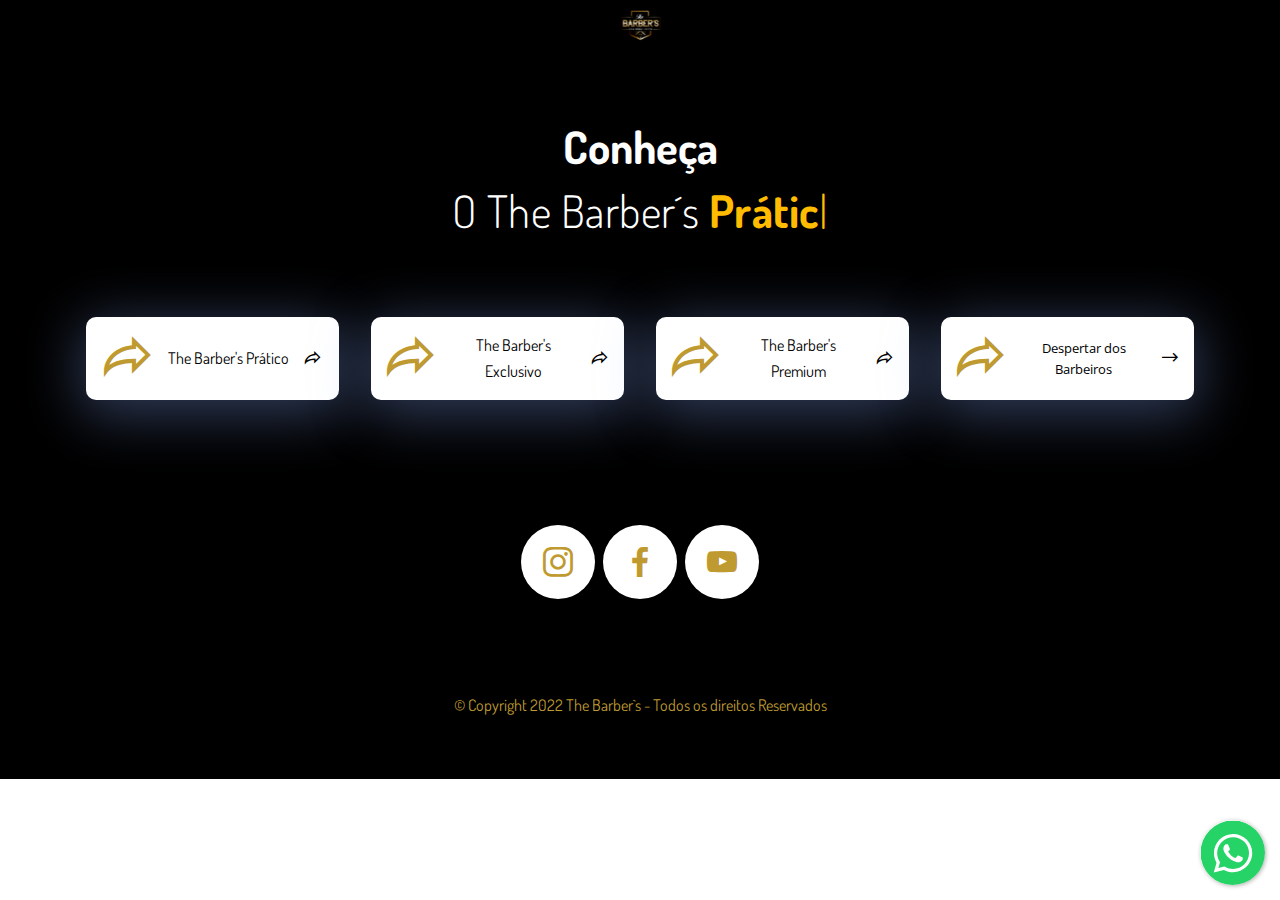
==== index.html @ d9a4b192 "Add files via upload" ====
<!DOCTYPE html>
<html  >
<head>
  
  <meta charset="UTF-8">
  <meta http-equiv="X-UA-Compatible" content="IE=edge">
  
  <meta name="twitter:card" content="summary_large_image"/>
  <meta name="twitter:image:src" content="assets/images/index-meta.jpg">
  <meta property="og:image" content="assets/images/index-meta.jpg">
  <meta name="twitter:title" content="The Barbet`s">
  <meta name="viewport" content="width=device-width, initial-scale=1, minimum-scale=1">
  <link rel="shortcut icon" href="assets/images/logo-thebarbers-128x128-1.png" type="image/x-icon">
  <meta name="description" content="The Barbers online são os cursos mais procurados pelos barbeiros e barbeiras de todo Brasil. Altíssimo nível de qualidade por ser o mais completo do mercado.">
  
  
  <title>The Barbet`s</title>
  <link rel="stylesheet" href="assets/web/assets/mobirise-icons/mobirise-icons.css">
  <link rel="stylesheet" href="assets/web/assets/mobirise-icons2/mobirise2.css">
  <link rel="stylesheet" href="assets/tether/tether.min.css">
  <link rel="stylesheet" href="assets/bootstrap/css/bootstrap.min.css">
  <link rel="stylesheet" href="assets/bootstrap/css/bootstrap-grid.min.css">
  <link rel="stylesheet" href="assets/bootstrap/css/bootstrap-reboot.min.css">
  <link rel="stylesheet" href="assets/animatecss/animate.min.css">
  <link rel="stylesheet" href="assets/chatbutton/floating-wpp.css">
  <link rel="stylesheet" href="assets/popup-overlay-plugin/style.css">
  <link rel="stylesheet" href="assets/smart-cart/minicart-theme.css">
  <link rel="stylesheet" href="assets/dropdown/css/style.css">
  <link rel="stylesheet" href="assets/socicon/css/styles.css">
  <link rel="stylesheet" href="assets/theme/css/style.css">
  <link rel="preload" href="https://fonts.googleapis.com/css?family=Dosis:200,300,400,500,600,700,800&display=swap" as="style" onload="this.onload=null;this.rel='stylesheet'">
  <noscript><link rel="stylesheet" href="https://fonts.googleapis.com/css?family=Dosis:200,300,400,500,600,700,800&display=swap"></noscript>
  <link rel="preload" href="https://fonts.googleapis.com/css?family=Open+Sans:300,400,500,600,700,800,300i,400i,500i,600i,700i,800i&display=swap" as="style" onload="this.onload=null;this.rel='stylesheet'">
  <noscript><link rel="stylesheet" href="https://fonts.googleapis.com/css?family=Open+Sans:300,400,500,600,700,800,300i,400i,500i,600i,700i,800i&display=swap"></noscript>
  <link rel="preload" as="style" href="assets/mobirise/css/mbr-additional.css"><link rel="stylesheet" href="assets/mobirise/css/mbr-additional.css" type="text/css">
  
  
  
  

</head>
<body>
  
  <section class="menu menu1 spiritm5 cid-tme4GhiLyu" once="menu" id="amenu1-k">
    

    <nav class="navbar navbar-dropdown collapsed navbar-fixed-top">
        <div class="container">
            <div class="toggler-container header-item">
                
            </div>
            <div class="navbar-brand header-item">
                <span class="navbar-logo">
                    <a href="#">
                        <img src="[data-uri]" alt="" style="height: 8.7rem;" loading="lazy" class="lazyload" data-src="assets/images/logo-thebarbers-247x247.png">
                    </a>
                </span>
            </div>
            <div class="header-text-container header-item">
                
            </div>

            
        </div>
    </nav>
</section>

<section class="header2 cid-tme5ROlkc8" id="header2-l">

    

    

    <div class="container">
        <div class="row">
            <div class="mbr-white col-md-12">
                <h1 class="mbr-section-title mbr-white mbr-bold mbr-fonts-style display-1">Conheça</h1>
                <div class="typed-text pb-3 display-1">
                    <span class="mbr-section-subtitle mbr-fonts-style mbr-white display-1">
                          O The Barber´s  
                    </span>
                    <span>
                      <span class="animated-element mbr-bold" data-word1="Prático " data-word2="Exclusivo" data-word3="Premium" data-speed="27">
                      </span>
                    </span>
                </div>
                
                
            </div>
        </div>
    </div>
    
</section>

<section class="features1 cid-tmdRYf8dwj" id="social-buttons02-0">

    

    
    <div class="container">
        <div class="row justify-content-center">

            <div class="card cardcolor p-3 col-12 col-md-6 col-lg-3">
             <div class="card-wrapper">
                <div class="card-img">
                    <a href="https://qrco.de/bdQHrq" target="_blank"><span class="mbr-iconfont ico1 mobi-mbri-share mobi-mbri" style="color: rgb(191, 154, 48); fill: rgb(191, 154, 48); font-size: 20px;"></span></a>
                </div>
                <div class="card-box">
                    
                    <h4 class="mbr-text align-left mbr-fonts-style display-7"><a href="https://qrco.de/bdQHrq" class="text-black" target="_blank">The Barber's Prático</a></h4>
                </div> 
                   <div class="card-img">
                    <a href="https://qrco.de/bdQHrq" target="_blank"><span class="mbr-iconfont ico2 mobi-mbri-share mobi-mbri" style="color: rgb(24, 109, 10); fill: rgb(24, 109, 10);"></span></a>
                </div>
                </div>
            </div>

            <div class="card cardcolor p-3 col-12 col-md-6 col-lg-3">
                <div class="card-wrapper">
                <div class="card-img">
                    <a href="https://qrco.de/bdTDAa" target="_blank"><span class="mbr-iconfont ico1 mobi-mbri-share mobi-mbri" style="color: rgb(191, 154, 48); fill: rgb(191, 154, 48);"></span></a>
                </div>
                <div class="card-box">
                    
                    <h4 class="mbr-text align-left mbr-fonts-style display-7"><a href="https://qrco.de/bdTDAa" class="text-black" target="_blank">The Barber's Exclusivo</a></h4>
                </div> 
                   <div class="card-img">
                    <a href="https://qrco.de/bdTDAa" target="_blank"><span class="mbr-iconfont ico2 mobi-mbri-share mobi-mbri" style="color: rgb(225, 163, 76); fill: rgb(225, 163, 76);"></span></a>
                </div>
                </div>
            </div>

            <div class="card cardcolor p-3 col-12 col-md-6 col-lg-3">
               <div class="card-wrapper">
                <div class="card-img">
                    <a href="https://qrco.de/bdTDQi" target="_blank"><span class="mbr-iconfont ico1 mobi-mbri-share mobi-mbri" style="color: rgb(191, 154, 48); fill: rgb(191, 154, 48);"></span></a>
                </div>
                <div class="card-box">
                    
                    <h4 class="mbr-text align-left mbr-fonts-style display-7"><a href="https://qrco.de/bdTDQi" class="text-black" target="_blank">The Barber's Premium</a></h4>
                </div> 
                   <div class="card-img">
                    <a href="https://qrco.de/bdTDQi"><span class="mbr-iconfont ico2 mobi-mbri-share mobi-mbri"></span></a>
                </div>
                </div>
            </div>

            <div class="card cardcolor p-3 col-12 col-md-6 col-lg-3">
               <div class="card-wrapper">
                <div class="card-img">
                    <a href="https://qrco.de/bdTDjR" target="_blank"><span class="mbr-iconfont ico1 mobi-mbri-share mobi-mbri" style="color: rgb(191, 154, 48); fill: rgb(191, 154, 48);"></span></a>
                </div>
                <div class="card-box">
                    
                    <h4 class="mbr-text align-left mbr-fonts-style display-4"><a href="https://qrco.de/bdTDjR" class="text-black" target="_blank">Despertar dos Barbeiros</a></h4>
                </div> 
                   <div class="card-img">
                    <a href="https://qrco.de/bdTDjR" target="_blank"><span class="mbr-iconfont ico2 mobi-mbri-right mobi-mbri"></span></a>
                </div>
                </div>
            </div>

        </div>


    </div>

</section>

<section class="social1 cid-tmdRYLnyTY" id="share1-1">

    

    
    
    <div class="social-media">
      <ul class="social-list">
          <li>
            <a class="icon-transition" href="https://www.instagram.com/brunobritobarber/" target="_blank">
              <span class="mbr-iconfont socicon-instagram socicon"></span>
            </a>
          </li>
          <li>
            <a class="icon-transition" href="https://www.facebook.com/cursothebarbers" target="_blank">
              <span class="mbr-iconfont socicon-facebook socicon" style=""></span>
            </a>
          </li>
          <li>
            <a class="icon-transition" href="https://www.youtube.com/c/BrunoBritoBarber" target="_blank">
              <span class="mbr-iconfont socicon-youtube socicon"></span>
            </a>
          </li>
          
          
      </ul>
    </div>  
</section>

<section class="footer7 spiritm5 cid-tmdSD2Gt7j" once="footers" id="afooter7-6">

    

    

    <div class="container">
        <div class="media-container-row align-center mbr-white">
            <div class="col-12">
                <p class="mbr-text mb-0 mbr-fonts-style display-7">
                    © Copyright 2022 The Barber`s - Todos os direitos Reservados</p>
            </div>
        </div>
    </div>
</section>


<script src="assets/web/assets/jquery/jquery.min.js"></script>
  <script src="assets/popper/popper.min.js"></script>
  <script src="assets/tether/tether.min.js"></script>
  <script src="assets/bootstrap/js/bootstrap.min.js"></script>
  <script src="assets/smoothscroll/smooth-scroll.js"></script>
  <script src="assets/viewportchecker/jquery.viewportchecker.js"></script>
  <script src="assets/chatbutton/floating-wpp.js"></script>
  <script src="assets/chatbutton/script.js"></script>
  <script src="assets/smart-cart/minicart.js"></script>
  <script src="assets/smart-cart/minicart-customizer.js"></script>
  <script src="assets/typed/typed.min.js"></script>
  <script src="assets/dropdown/js/nav-dropdown.js"></script>
  <script src="assets/dropdown/js/navbar-dropdown.js"></script>
  <script src="assets/touchswipe/jquery.touch-swipe.min.js"></script>
  <script src="assets/theme/js/script.js"></script>
  
  
  
  <input name="animation" type="hidden">
  <script>"use strict";if("loading"in HTMLImageElement.prototype){document.querySelectorAll('img[loading="lazy"],iframe[loading="lazy"]').forEach(e=>{e.src=e.dataset.src,e.style.paddingTop=100*e.getAttribute("data-aspectratio")+"%",e.style.height=0,e.onload=function(){e.removeAttribute("style")}})}else{const e=document.createElement("script");e.src="https://cdnjs.cloudflare.com/ajax/libs/lazysizes/5.1.2/lazysizes.min.js",document.body.appendChild(e)}</script>

<div id="chatbutton-wa" data-phone="+5531983849858" data-showpopup="true" data-headertitle="👋 Fale com a gente no WhatsApp!" data-popupmessage="Oi!👋

Digite uma mensagem aqui. Vai direto para o nosso telefone! 🔥

Equipe The Barber´s" data-placeholder="Digite aqui..." data-position="left" data-headercolor="#39847a" data-backgroundcolor="#e5ddd5" data-autoopentimeout="10" data-size="65px"><div class="floating-wpp-button" style="width: 65px; height: 65px;"><div class="floating-wpp-button-image"><!--?xml version="1.0" encoding="UTF-8" standalone="no"?--><svg xmlns="http://www.w3.org/2000/svg" xmlns:xlink="http://www.w3.org/1999/xlink" style="isolation:isolate" viewBox="0 0 800 800" width="65" height="65"><defs><clipPath id="_clipPath_A3g8G5hPEGG2L0B6hFCxamU4cc8rfqzQ"><rect width="800" height="800"></rect></clipPath></defs><g clip-path="url(#_clipPath_A3g8G5hPEGG2L0B6hFCxamU4cc8rfqzQ)"><g><path d=" M 787.59 800 L 12.41 800 C 5.556 800 0 793.332 0 785.108 L 0 14.892 C 0 6.667 5.556 0 12.41 0 L 787.59 0 C 794.444 0 800 6.667 800 14.892 L 800 785.108 C 800 793.332 794.444 800 787.59 800 Z " fill="rgb(37,211,102)"></path></g><g><path d=" M 508.558 450.429 C 502.67 447.483 473.723 433.24 468.325 431.273 C 462.929 429.308 459.003 428.328 455.078 434.22 C 451.153 440.114 439.869 453.377 436.434 457.307 C 433 461.236 429.565 461.729 423.677 458.78 C 417.79 455.834 398.818 449.617 376.328 429.556 C 358.825 413.943 347.008 394.663 343.574 388.768 C 340.139 382.873 343.207 379.687 346.155 376.752 C 348.804 374.113 352.044 369.874 354.987 366.436 C 357.931 362.999 358.912 360.541 360.875 356.614 C 362.837 352.683 361.857 349.246 360.383 346.299 C 358.912 343.352 347.136 314.369 342.231 302.579 C 337.451 291.099 332.597 292.654 328.983 292.472 C 325.552 292.301 321.622 292.265 317.698 292.265 C 313.773 292.265 307.394 293.739 301.996 299.632 C 296.6 305.527 281.389 319.772 281.389 348.752 C 281.389 377.735 302.487 405.731 305.431 409.661 C 308.376 413.592 346.949 473.062 406.015 498.566 C 420.062 504.634 431.03 508.256 439.581 510.969 C 453.685 515.451 466.521 514.818 476.666 513.302 C 487.978 511.613 511.502 499.06 516.409 485.307 C 521.315 471.55 521.315 459.762 519.842 457.307 C 518.371 454.851 514.446 453.377 508.558 450.429 Z  M 401.126 597.117 L 401.047 597.117 C 365.902 597.104 331.431 587.661 301.36 569.817 L 294.208 565.572 L 220.08 585.017 L 239.866 512.743 L 235.21 505.332 C 215.604 474.149 205.248 438.108 205.264 401.1 C 205.307 293.113 293.17 205.257 401.204 205.257 C 453.518 205.275 502.693 225.674 539.673 262.696 C 576.651 299.716 597.004 348.925 596.983 401.258 C 596.939 509.254 509.078 597.117 401.126 597.117 Z  M 567.816 234.565 C 523.327 190.024 464.161 165.484 401.124 165.458 C 271.24 165.458 165.529 271.161 165.477 401.085 C 165.46 442.617 176.311 483.154 196.932 518.892 L 163.502 641 L 288.421 608.232 C 322.839 627.005 361.591 636.901 401.03 636.913 L 401.126 636.913 L 401.127 636.913 C 530.998 636.913 636.717 531.2 636.77 401.274 C 636.794 338.309 612.306 279.105 567.816 234.565" fill-rule="evenodd" fill="rgb(255,255,255)"></path></g></g></svg></div></div></div>
 </body>
</html>
---- assets/web/assets/mobirise-icons/mobirise-icons.css ----
@font-face {
  font-family: 'MobiriseIcons';
  src:  url('mobirise-icons.eot?spat4u');
  src:  url('mobirise-icons.eot?spat4u#iefix') format('embedded-opentype'),
    url('mobirise-icons.ttf?spat4u') format('truetype'),
    url('mobirise-icons.woff?spat4u') format('woff'),
    url('mobirise-icons.svg?spat4u#MobiriseIcons') format('svg');
  font-weight: normal;
  font-style: normal;
  font-display: swap;
}

[class^="mbri-"], [class*=" mbri-"] {
  /* use !important to prevent issues with browser extensions that change fonts */
  font-family: MobiriseIcons !important;
  speak: none;
  font-style: normal;
  font-weight: normal;
  font-variant: normal;
  text-transform: none;
  line-height: 1;

  /* Better Font Rendering =========== */
  -webkit-font-smoothing: antialiased;
  -moz-osx-font-smoothing: grayscale;
}

.mbri-add-submenu:before {
  content: "\e900";
}
.mbri-alert:before {
  content: "\e901";
}
.mbri-align-center:before {
  content: "\e902";
}
.mbri-align-justify:before {
  content: "\e903";
}
.mbri-align-left:before {
  content: "\e904";
}
.mbri-align-right:before {
  content: "\e905";
}
.mbri-android:before {
  content: "\e906";
}
.mbri-apple:before {
  content: "\e907";
}
.mbri-arrow-down:before {
  content: "\e908";
}
.mbri-arrow-next:before {
  content: "\e909";
}
.mbri-arrow-prev:before {
  content: "\e90a";
}
.mbri-arrow-up:before {
  content: "\e90b";
}
.mbri-bold:before {
  content: "\e90c";
}
.mbri-bookmark:before {
  content: "\e90d";
}
.mbri-bootstrap:before {
  content: "\e90e";
}
.mbri-briefcase:before {
  content: "\e90f";
}
.mbri-browse:before {
  content: "\e910";
}
.mbri-bulleted-list:before {
  content: "\e911";
}
.mbri-calendar:before {
  content: "\e912";
}
.mbri-camera:before {
  content: "\e913";
}
.mbri-cart-add:before {
  content: "\e914";
}
.mbri-cart-full:before {
  content: "\e915";
}
.mbri-cash:before {
  content: "\e916";
}
.mbri-change-style:before {
  content: "\e917";
}
.mbri-chat:before {
  content: "\e918";
}
.mbri-clock:before {
  content: "\e919";
}
.mbri-close:before {
  content: "\e91a";
}
.mbri-cloud:before {
  content: "\e91b";
}
.mbri-code:before {
  content: "\e91c";
}
.mbri-contact-form:before {
  content: "\e91d";
}
.mbri-credit-card:before {
  content: "\e91e";
}
.mbri-cursor-click:before {
  content: "\e91f";
}
.mbri-cust-feedback:before {
  content: "\e920";
}
.mbri-database:before {
  content: "\e921";
}
.mbri-delivery:before {
  content: "\e922";
}
.mbri-desktop:before {
  content: "\e923";
}
.mbri-devices:before {
  content: "\e924";
}
.mbri-down:before {
  content: "\e925";
}
.mbri-download:before {
  content: "\e989";
}
.mbri-drag-n-drop:before {
  content: "\e927";
}
.mbri-drag-n-drop2:before {
  content: "\e928";
}
.mbri-edit:before {
  content: "\e929";
}
.mbri-edit2:before {
  content: "\e92a";
}
.mbri-error:before {
  content: "\e92b";
}
.mbri-extension:before {
  content: "\e92c";
}
.mbri-features:before {
  content: "\e92d";
}
.mbri-file:before {
  content: "\e92e";
}
.mbri-flag:before {
  content: "\e92f";
}
.mbri-folder:before {
  content: "\e930";
}
.mbri-gift:before {
  content: "\e931";
}
.mbri-github:before {
  content: "\e932";
}
.mbri-globe:before {
  content: "\e933";
}
.mbri-globe-2:before {
  content: "\e934";
}
.mbri-growing-chart:before {
  content: "\e935";
}
.mbri-hearth:before {
  content: "\e936";
}
.mbri-help:before {
  content: "\e937";
}
.mbri-home:before {
  content: "\e938";
}
.mbri-hot-cup:before {
  content: "\e939";
}
.mbri-idea:before {
  content: "\e93a";
}
.mbri-image-gallery:before {
  content: "\e93b";
}
.mbri-image-slider:before {
  content: "\e93c";
}
.mbri-info:before {
  content: "\e93d";
}
.mbri-italic:before {
  content: "\e93e";
}
.mbri-key:before {
  content: "\e93f";
}
.mbri-laptop:before {
  content: "\e940";
}
.mbri-layers:before {
  content: "\e941";
}
.mbri-left-right:before {
  content: "\e942";
}
.mbri-left:before {
  content: "\e943";
}
.mbri-letter:before {
  content: "\e944";
}
.mbri-like:before {
  content: "\e945";
}
.mbri-link:before {
  content: "\e946";
}
.mbri-lock:before {
  content: "\e947";
}
.mbri-login:before {
  content: "\e948";
}
.mbri-logout:before {
  content: "\e949";
}
.mbri-magic-stick:before {
  content: "\e94a";
}
.mbri-map-pin:before {
  content: "\e94b";
}
.mbri-menu:before {
  content: "\e94c";
}
.mbri-mobile:before {
  content: "\e94d";
}
.mbri-mobile2:before {
  content: "\e94e";
}
.mbri-mobirise:before {
  content: "\e94f";
}
.mbri-more-horizontal:before {
  content: "\e950";
}
.mbri-more-vertical:before {
  content: "\e951";
}
.mbri-music:before {
  content: "\e952";
}
.mbri-new-file:before {
  content: "\e953";
}
.mbri-numbered-list:before {
  content: "\e954";
}
.mbri-opened-folder:before {
  content: "\e955";
}
.mbri-pages:before {
  content: "\e956";
}
.mbri-paper-plane:before {
  content: "\e957";
}
.mbri-paperclip:before {
  content: "\e958";
}
.mbri-photo:before {
  content: "\e959";
}
.mbri-photos:before {
  content: "\e95a";
}
.mbri-pin:before {
  content: "\e95b";
}
.mbri-play:before {
  content: "\e95c";
}
.mbri-plus:before {
  content: "\e95d";
}
.mbri-preview:before {
  content: "\e95e";
}
.mbri-print:before {
  content: "\e95f";
}
.mbri-protect:before {
  content: "\e960";
}
.mbri-question:before {
  content: "\e961";
}
.mbri-quote-left:before {
  content: "\e962";
}
.mbri-quote-right:before {
  content: "\e963";
}
.mbri-refresh:before {
  content: "\e964";
}
.mbri-responsive:before {
  content: "\e965";
}
.mbri-right:before {
  content: "\e966";
}
.mbri-rocket:before {
  content: "\e967";
}
.mbri-sad-face:before {
  content: "\e968";
}
.mbri-sale:before {
  content: "\e969";
}
.mbri-save:before {
  content: "\e96a";
}
.mbri-search:before {
  content: "\e96b";
}
.mbri-setting:before {
  content: "\e96c";
}
.mbri-setting2:before {
  content: "\e96d";
}
.mbri-setting3:before {
  content: "\e96e";
}
.mbri-share:before {
  content: "\e96f";
}
.mbri-shopping-bag:before {
  content: "\e970";
}
.mbri-shopping-basket:before {
  content: "\e971";
}
.mbri-shopping-cart:before {
  content: "\e972";
}
.mbri-sites:before {
  content: "\e973";
}
.mbri-smile-face:before {
  content: "\e974";
}
.mbri-speed:before {
  content: "\e975";
}
.mbri-star:before {
  content: "\e976";
}
.mbri-success:before {
  content: "\e977";
}
.mbri-sun:before {
  content: "\e978";
}
.mbri-sun2:before {
  content: "\e979";
}
.mbri-tablet:before {
  content: "\e97a";
}
.mbri-tablet-vertical:before {
  content: "\e97b";
}
.mbri-target:before {
  content: "\e97c";
}
.mbri-timer:before {
  content: "\e97d";
}
.mbri-to-ftp:before {
  content: "\e97e";
}
.mbri-to-local-drive:before {
  content: "\e97f";
}
.mbri-touch-swipe:before {
  content: "\e980";
}
.mbri-touch:before {
  content: "\e981";
}
.mbri-trash:before {
  content: "\e982";
}
.mbri-underline:before {
  content: "\e983";
}
.mbri-unlink:before {
  content: "\e984";
}
.mbri-unlock:before {
  content: "\e985";
}
.mbri-up-down:before {
  content: "\e986";
}
.mbri-up:before {
  content: "\e987";
}
.mbri-update:before {
  content: "\e988";
}
.mbri-upload:before {
 content: "\e926"; 
}
.mbri-user:before {
  content: "\e98a";
}
.mbri-user2:before {
  content: "\e98b";
}
.mbri-users:before {
  content: "\e98c";
}
.mbri-video:before {
  content: "\e98d";
}
.mbri-video-play:before {
  content: "\e98e";
}
.mbri-watch:before {
  content: "\e98f";
}
.mbri-website-theme:before {
  content: "\e990";
}
.mbri-wifi:before {
  content: "\e991";
}
.mbri-windows:before {
  content: "\e992";
}
.mbri-zoom-out:before {
  content: "\e993";
}
.mbri-redo:before {
  content: "\e994";
}
.mbri-undo:before {
  content: "\e995";
}
---- assets/web/assets/mobirise-icons2/mobirise2.css ----
@font-face {
  font-family: 'Moririse2';
  font-display: swap;
  src:  url('mobirise2.eot?f2bix4');
  src:  url('mobirise2.eot?f2bix4#iefix') format('embedded-opentype'),
    url('mobirise2.ttf?f2bix4') format('truetype'),
    url('mobirise2.woff?f2bix4') format('woff'),
    url('mobirise2.svg?f2bix4#mobirise2') format('svg');
  font-weight: normal;
  font-style: normal;
}

[class^="mobi-"], [class*=" mobi-"] {
  /* use !important to prevent issues with browser extensions that change fonts */
  font-family: 'Moririse2' !important;
  speak: none;
  font-style: normal;
  font-weight: normal;
  font-variant: normal;
  text-transform: none;
  line-height: 1;

  /* Better Font Rendering =========== */
  -webkit-font-smoothing: antialiased;
  -moz-osx-font-smoothing: grayscale;
}

.mobi-mbri-add-submenu:before {
  content: "\e900";
}
.mobi-mbri-alert:before {
  content: "\e901";
}
.mobi-mbri-align-center:before {
  content: "\e902";
}
.mobi-mbri-align-justify:before {
  content: "\e903";
}
.mobi-mbri-align-left:before {
  content: "\e904";
}
.mobi-mbri-align-right:before {
  content: "\e905";
}
.mobi-mbri-android:before {
  content: "\e906";
}
.mobi-mbri-apple:before {
  content: "\e907";
}
.mobi-mbri-arrow-down:before {
  content: "\e908";
}
.mobi-mbri-arrow-next:before {
  content: "\e909";
}
.mobi-mbri-arrow-prev:before {
  content: "\e90a";
}
.mobi-mbri-arrow-up:before {
  content: "\e90b";
}
.mobi-mbri-bold:before {
  content: "\e90c";
}
.mobi-mbri-bookmark:before {
  content: "\e90d";
}
.mobi-mbri-bootstrap:before {
  content: "\e90e";
}
.mobi-mbri-briefcase:before {
  content: "\e90f";
}
.mobi-mbri-browse:before {
  content: "\e910";
}
.mobi-mbri-bulleted-list:before {
  content: "\e911";
}
.mobi-mbri-calendar:before {
  content: "\e912";
}
.mobi-mbri-camera:before {
  content: "\e913";
}
.mobi-mbri-cart-add:before {
  content: "\e914";
}
.mobi-mbri-cart-full:before {
  content: "\e915";
}
.mobi-mbri-cash:before {
  content: "\e916";
}
.mobi-mbri-change-style:before {
  content: "\e917";
}
.mobi-mbri-chat:before {
  content: "\e918";
}
.mobi-mbri-clock:before {
  content: "\e919";
}
.mobi-mbri-close:before {
  content: "\e91a";
}
.mobi-mbri-cloud:before {
  content: "\e91b";
}
.mobi-mbri-code:before {
  content: "\e91c";
}
.mobi-mbri-contact-form:before {
  content: "\e91d";
}
.mobi-mbri-credit-card:before {
  content: "\e91e";
}
.mobi-mbri-cursor-click:before {
  content: "\e91f";
}
.mobi-mbri-cust-feedback:before {
  content: "\e920";
}
.mobi-mbri-database:before {
  content: "\e921";
}
.mobi-mbri-delivery:before {
  content: "\e922";
}
.mobi-mbri-desktop:before {
  content: "\e923";
}
.mobi-mbri-devices:before {
  content: "\e924";
}
.mobi-mbri-down:before {
  content: "\e925";
}
.mobi-mbri-download-2:before {
  content: "\e926";
}
.mobi-mbri-download:before {
  content: "\e927";
}
.mobi-mbri-drag-n-drop-2:before {
  content: "\e928";
}
.mobi-mbri-drag-n-drop:before {
  content: "\e929";
}
.mobi-mbri-edit-2:before {
  content: "\e92a";
}
.mobi-mbri-edit:before {
  content: "\e92b";
}
.mobi-mbri-error:before {
  content: "\e92c";
}
.mobi-mbri-extension:before {
  content: "\e92d";
}
.mobi-mbri-features:before {
  content: "\e92e";
}
.mobi-mbri-file:before {
  content: "\e92f";
}
.mobi-mbri-flag:before {
  content: "\e930";
}
.mobi-mbri-folder:before {
  content: "\e931";
}
.mobi-mbri-gift:before {
  content: "\e932";
}
.mobi-mbri-github:before {
  content: "\e933";
}
.mobi-mbri-globe-2:before {
  content: "\e934";
}
.mobi-mbri-globe:before {
  content: "\e935";
}
.mobi-mbri-growing-chart:before {
  content: "\e936";
}
.mobi-mbri-hearth:before {
  content: "\e937";
}
.mobi-mbri-help:before {
  content: "\e938";
}
.mobi-mbri-home:before {
  content: "\e939";
}
.mobi-mbri-hot-cup:before {
  content: "\e93a";
}
.mobi-mbri-idea:before {
  content: "\e93b";
}
.mobi-mbri-image-gallery:before {
  content: "\e93c";
}
.mobi-mbri-image-slider:before {
  content: "\e93d";
}
.mobi-mbri-info:before {
  content: "\e93e";
}
.mobi-mbri-italic:before {
  content: "\e93f";
}
.mobi-mbri-key:before {
  content: "\e940";
}
.mobi-mbri-laptop:before {
  content: "\e941";
}
.mobi-mbri-layers:before {
  content: "\e942";
}
.mobi-mbri-left-right:before {
  content: "\e943";
}
.mobi-mbri-left:before {
  content: "\e944";
}
.mobi-mbri-letter:before {
  content: "\e945";
}
.mobi-mbri-like:before {
  content: "\e946";
}
.mobi-mbri-link:before {
  content: "\e947";
}
.mobi-mbri-lock:before {
  content: "\e948";
}
.mobi-mbri-login:before {
  content: "\e949";
}
.mobi-mbri-logout:before {
  content: "\e94a";
}
.mobi-mbri-magic-stick:before {
  content: "\e94b";
}
.mobi-mbri-map-pin:before {
  content: "\e94c";
}
.mobi-mbri-menu:before {
  content: "\e94d";
}
.mobi-mbri-mobile-2:before {
  content: "\e94e";
}
.mobi-mbri-mobile-horizontal:before {
  content: "\e94f";
}
.mobi-mbri-mobile:before {
  content: "\e950";
}
.mobi-mbri-mobirise:before {
  content: "\e951";
}
.mobi-mbri-more-horizontal:before {
  content: "\e952";
}
.mobi-mbri-more-vertical:before {
  content: "\e953";
}
.mobi-mbri-music:before {
  content: "\e954";
}
.mobi-mbri-new-file:before {
  content: "\e955";
}
.mobi-mbri-numbered-list:before {
  content: "\e956";
}
.mobi-mbri-opened-folder:before {
  content: "\e957";
}
.mobi-mbri-pages:before {
  content: "\e958";
}
.mobi-mbri-paper-plane:before {
  content: "\e959";
}
.mobi-mbri-paperclip:before {
  content: "\e95a";
}
.mobi-mbri-phone:before {
  content: "\e95b";
}
.mobi-mbri-photo:before {
  content: "\e95c";
}
.mobi-mbri-photos:before {
  content: "\e95d";
}
.mobi-mbri-pin:before {
  content: "\e95e";
}
.mobi-mbri-play:before {
  content: "\e95f";
}
.mobi-mbri-plus:before {
  content: "\e960";
}
.mobi-mbri-preview:before {
  content: "\e961";
}
.mobi-mbri-print:before {
  content: "\e962";
}
.mobi-mbri-protect:before {
  content: "\e963";
}
.mobi-mbri-question:before {
  content: "\e964";
}
.mobi-mbri-quote-left:before {
  content: "\e965";
}
.mobi-mbri-quote-right:before {
  content: "\e966";
}
.mobi-mbri-redo:before {
  content: "\e967";
}
.mobi-mbri-refresh:before {
  content: "\e968";
}
.mobi-mbri-responsive-2:before {
  content: "\e969";
}
.mobi-mbri-responsive:before {
  content: "\e96a";
}
.mobi-mbri-right:before {
  content: "\e96b";
}
.mobi-mbri-rocket:before {
  content: "\e96c";
}
.mobi-mbri-sad-face:before {
  content: "\e96d";
}
.mobi-mbri-sale:before {
  content: "\e96e";
}
.mobi-mbri-save:before {
  content: "\e96f";
}
.mobi-mbri-search:before {
  content: "\e970";
}
.mobi-mbri-setting-2:before {
  content: "\e971";
}
.mobi-mbri-setting-3:before {
  content: "\e972";
}
.mobi-mbri-setting:before {
  content: "\e973";
}
.mobi-mbri-share:before {
  content: "\e974";
}
.mobi-mbri-shopping-bag:before {
  content: "\e975";
}
.mobi-mbri-shopping-basket:before {
  content: "\e976";
}
.mobi-mbri-shopping-cart:before {
  content: "\e977";
}
.mobi-mbri-sites:before {
  content: "\e978";
}
.mobi-mbri-smile-face:before {
  content: "\e979";
}
.mobi-mbri-speed:before {
  content: "\e97a";
}
.mobi-mbri-star:before {
  content: "\e97b";
}
.mobi-mbri-success:before {
  content: "\e97c";
}
.mobi-mbri-sun:before {
  content: "\e97d";
}
.mobi-mbri-sun2:before {
  content: "\e97e";
}
.mobi-mbri-tablet-vertical:before {
  content: "\e97f";
}
.mobi-mbri-tablet:before {
  content: "\e980";
}
.mobi-mbri-target:before {
  content: "\e981";
}
.mobi-mbri-timer:before {
  content: "\e982";
}
.mobi-mbri-to-ftp:before {
  content: "\e983";
}
.mobi-mbri-to-local-drive:before {
  content: "\e984";
}
.mobi-mbri-touch-swipe:before {
  content: "\e985";
}
.mobi-mbri-touch:before {
  content: "\e986";
}
.mobi-mbri-trash:before {
  content: "\e987";
}
.mobi-mbri-underline:before {
  content: "\e988";
}
.mobi-mbri-undo:before {
  content: "\e989";
}
.mobi-mbri-unlink:before {
  content: "\e98a";
}
.mobi-mbri-unlock:before {
  content: "\e98b";
}
.mobi-mbri-up-down:before {
  content: "\e98c";
}
.mobi-mbri-up:before {
  content: "\e98d";
}
.mobi-mbri-update:before {
  content: "\e98e";
}
.mobi-mbri-upload-2:before {
  content: "\e98f";
}
.mobi-mbri-upload:before {
  content: "\e990";
}
.mobi-mbri-user-2:before {
  content: "\e991";
}
.mobi-mbri-user:before {
  content: "\e992";
}
.mobi-mbri-users:before {
  content: "\e993";
}
.mobi-mbri-video-play:before {
  content: "\e994";
}
.mobi-mbri-video:before {
  content: "\e995";
}
.mobi-mbri-watch:before {
  content: "\e996";
}
.mobi-mbri-website-theme-2:before {
  content: "\e997";
}
.mobi-mbri-website-theme:before {
  content: "\e998";
}
.mobi-mbri-wifi:before {
  content: "\e999";
}
.mobi-mbri-windows:before {
  content: "\e99a";
}
.mobi-mbri-zoom-in:before {
  content: "\e99b";
}
.mobi-mbri-zoom-out:before {
  content: "\e99c";
}
---- assets/chatbutton/floating-wpp.css ----
.floating-wpp {
    position: fixed;
    bottom: 15px;
    left: 15px;
    font-size: 14px;
    transition: bottom 0.2s;
    z-index: 1021;
}

.floating-wpp .floating-wpp-button {
    position: relative;
    border-radius: 50%;
    box-shadow: 1px 1px 4px rgba(60, 60, 60, 0.4);
    transition: box-shadow 0.2s;
    cursor: pointer;
    overflow: hidden;
}

.floating-wpp .floating-wpp-button img,
.floating-wpp .floating-wpp-button svg {
    position: absolute;
    width: 100%;
    height: auto;
    object-fit: cover;
    top: 50%;
    left: 50%;
    transform: translate3d(-50%, -50%, 0);
    border-radius: 50%;
}

.floating-wpp:hover .floating-wpp-button {
    box-shadow: 1px 2px 8px rgba(60, 60, 60, 0.4);
}

.floating-wpp .floating-wpp-popup {
    /*border: 2px solid white;*/
    border-radius: 8px;
    background-color: #e5ddd5;
    position: absolute;
    overflow: hidden;
    padding: 0;
    box-shadow: 1px 2px 8px rgba(60, 60, 60, 0.25);
    width: 0px;
    height: 0px;
    bottom: 0;
    opacity: 0;
    transition: bottom 0.1s ease-out, opacity 0.2s ease-out;
    transform-origin: bottom;
}

.floating-wpp .floating-wpp-popup.active {
    padding: 0 15px 12px 15px;
    width: 280px;
    height: auto;
    bottom: 82px;
    opacity: 1;
}

.floating-wpp .floating-wpp-popup .floating-wpp-message {
    background-color: white;
    padding: 8px;
    border-radius: 7.5px 7.5px 7.5px 7.5px;
    box-shadow: 1px 1px 5px rgba(0, 0, 0, 0.15);
    opacity: 0;
    transition: opacity 0.2s;
    max-width: 100%;
}

.floating-wpp .floating-wpp-popup.active .floating-wpp-message {
    opacity: 1;
    transition-delay: 0.2s;
}

.floating-wpp .floating-wpp-popup .floating-wpp-head {
    text-align: left;
    color: white;
    margin: 0 -15px 15px -15px;
    padding: 15px 15px;
    display: flex;
    flex-direction: column;
    justify-content: space-between;
    cursor: pointer;
}

.floating-wpp-headName {
    margin: 0;
}

.floating-wpp .floating-wpp-popup .floating-wpp-head .close {
    position: absolute;
    top: 14px;
    right: 8px;
    color: #ffffff;
    text-shadow: none;
    opacity: 1;
    font-size: inherit;
}

.floating-wpp .floating-wpp-input-message {
    background-color: #e5ddd5;
    margin: 5px -15px -15px -15px;
    padding: 0 15px;
    display: flex;
    align-items: center;
}

.floating-wpp .floating-wpp-input-message textarea {
    border: 1px solid #ffffff;
    border-radius: 21px;
    box-shadow: none;
    padding: 8px 12px;
    margin: 10px 0 15px 0;
    width: 100%;
    max-width: 100%;
    font-family: inherit;
    font-size: inherit;
    resize: none;
    outline: none;
    color: #4a4a4a;
    box-shadow: 1px 2px 8px rgba(60, 60, 60, 0.25);
    visibility: visible !important;
    animation-delay: 0s;
    animation-duration: 0s;
}

.floating-wpp .floating-wpp-btn-send {
    margin: 10px 0 15px 12px;
    font-size: 0;
    cursor: pointer;
    box-shadow: 1px 2px 8px rgba(60, 60, 60, 0.25);
    border-radius: 50%;
}
---- assets/popup-overlay-plugin/style.css ----
html.is-builder .modal-backdrop.show {
    display: none !important;
}
---- assets/dropdown/css/style.css ----
.navbar-dropdown {
  left: 0;
  padding: 0;
  position: absolute;
  right: 0;
  top: 0;
  transition: all 0.45s ease;
  z-index: 1030;
  background: #282828; }
  .navbar-dropdown .navbar-logo {
    margin-right: 0.8rem;
    transition: margin 0.3s ease-in-out;
    vertical-align: middle; }
    .navbar-dropdown .navbar-logo img {
      height: 3.125rem;
      transition: all 0.3s ease-in-out; }
    .navbar-dropdown .navbar-logo.mbr-iconfont {
      font-size: 3.125rem;
      line-height: 3.125rem; }
  .navbar-dropdown .navbar-caption {
    font-weight: 700;
    white-space: normal;
    vertical-align: -4px;
    line-height: 3.125rem !important; }
    .navbar-dropdown .navbar-caption, .navbar-dropdown .navbar-caption:hover {
      color: inherit;
      text-decoration: none; }
  .navbar-dropdown .mbr-iconfont + .navbar-caption {
    vertical-align: -1px; }
  .navbar-dropdown.navbar-fixed-top {
    position: fixed; }
  .navbar-dropdown .navbar-brand span {
    vertical-align: -4px; }
  .navbar-dropdown.bg-color.transparent {
    background: none; }
  .navbar-dropdown.navbar-short .navbar-brand {
    padding: 0.625rem 0; }
    .navbar-dropdown.navbar-short .navbar-brand span {
      vertical-align: -1px; }
  .navbar-dropdown.navbar-short .navbar-caption {
    line-height: 2.375rem !important;
    vertical-align: -2px; }
  .navbar-dropdown.navbar-short .navbar-logo {
    margin-right: 0.5rem; }
    .navbar-dropdown.navbar-short .navbar-logo img {
      height: 2.375rem; }
    .navbar-dropdown.navbar-short .navbar-logo.mbr-iconfont {
      font-size: 2.375rem;
      line-height: 2.375rem; }
  .navbar-dropdown.navbar-short .mbr-table-cell {
    height: 3.625rem; }
  .navbar-dropdown .navbar-close {
    left: 0.6875rem;
    position: fixed;
    top: 0.75rem;
    z-index: 1000; }
  .navbar-dropdown .hamburger-icon {
    content: "";
    display: inline-block;
    vertical-align: middle;
    width: 16px;
    -webkit-box-shadow: 0 -6px 0 1px #282828,0 0 0 1px #282828,0 6px 0 1px #282828;
    -moz-box-shadow: 0 -6px 0 1px #282828,0 0 0 1px #282828,0 6px 0 1px #282828;
    box-shadow: 0 -6px 0 1px #282828,0 0 0 1px #282828,0 6px 0 1px #282828; }

.dropdown-menu .dropdown-toggle[data-toggle="dropdown-submenu"]::after {
  border-bottom: 0.35em solid transparent;
  border-left: 0.35em solid;
  border-right: 0;
  border-top: 0.35em solid transparent;
  margin-left: 0.3rem; }

.dropdown-menu .dropdown-item:focus {
  outline: 0; }

.nav-dropdown {
  font-size: 0.75rem;
  font-weight: 500;
  height: auto !important; }
  .nav-dropdown .nav-btn {
    padding-left: 1rem; }
  .nav-dropdown .link {
    margin: .667em 1.667em;
    font-weight: 500;
    padding: 0;
    transition: color .2s ease-in-out; }
    .nav-dropdown .link.dropdown-toggle {
      margin-right: 2.583em; }
      .nav-dropdown .link.dropdown-toggle::after {
        margin-left: .25rem;
        border-top: 0.35em solid;
        border-right: 0.35em solid transparent;
        border-left: 0.35em solid transparent;
        border-bottom: 0; }
      .nav-dropdown .link.dropdown-toggle[aria-expanded="true"] {
        margin: 0;
        padding: 0.667em 3.263em  0.667em 1.667em; }
  .nav-dropdown .link::after,
  .nav-dropdown .dropdown-item::after {
    color: inherit; }
  .nav-dropdown .btn {
    font-size: 0.75rem;
    font-weight: 700;
    letter-spacing: 0;
    margin-bottom: 0;
    padding-left: 1.25rem;
    padding-right: 1.25rem; }
  .nav-dropdown .dropdown-menu {
    border-radius: 0;
    border: 0;
    left: 0;
    margin: 0;
    padding-bottom: 1.25rem;
    padding-top: 1.25rem;
    position: relative; }
  .nav-dropdown .dropdown-submenu {
    margin-left: 0.125rem;
    top: 0; }
  .nav-dropdown .dropdown-item {
    font-weight: 500;
    line-height: 2;
    padding: 0.3846em 4.615em 0.3846em 1.5385em;
    position: relative;
    transition: color .2s ease-in-out, background-color .2s ease-in-out; }
    .nav-dropdown .dropdown-item::after {
      margin-top: -0.3077em;
      position: absolute;
      right: 1.1538em;
      top: 50%; }
    .nav-dropdown .dropdown-item:focus, .nav-dropdown .dropdown-item:hover {
      background: none; }

@media (max-width: 767px) {
  .nav-dropdown.navbar-toggleable-sm {
    bottom: 0;
    display: none;
    left: 0;
    overflow-x: hidden;
    position: fixed;
    top: 0;
    transform: translateX(-100%);
    -ms-transform: translateX(-100%);
    -webkit-transform: translateX(-100%);
    width: 18.75rem;
    z-index: 999; } }
.nav-dropdown.navbar-toggleable-xl {
  bottom: 0;
  display: none;
  left: 0;
  overflow-x: hidden;
  position: fixed;
  top: 0;
  transform: translateX(-100%);
  -ms-transform: translateX(-100%);
  -webkit-transform: translateX(-100%);
  width: 18.75rem;
  z-index: 999; }

.nav-dropdown-sm {
  display: block !important;
  overflow-x: hidden;
  overflow: auto;
  padding-top: 3.875rem; }
  .nav-dropdown-sm::after {
    content: "";
    display: block;
    height: 3rem;
    width: 100%; }
  .nav-dropdown-sm.collapse.in ~ .navbar-close {
    display: block !important; }
  .nav-dropdown-sm.collapsing, .nav-dropdown-sm.collapse.in {
    transform: translateX(0);
    -ms-transform: translateX(0);
    -webkit-transform: translateX(0);
    transition: all 0.25s ease-out;
    -webkit-transition: all 0.25s ease-out;
    background: #282828; }
  .nav-dropdown-sm.collapsing[aria-expanded="false"] {
    transform: translateX(-100%);
    -ms-transform: translateX(-100%);
    -webkit-transform: translateX(-100%); }
  .nav-dropdown-sm .nav-item {
    display: block;
    margin-left: 0 !important;
    padding-left: 0; }
  .nav-dropdown-sm .link,
  .nav-dropdown-sm .dropdown-item {
    border-top: 1px dotted rgba(255, 255, 255, 0.1);
    font-size: 0.8125rem;
    line-height: 1.6;
    margin: 0 !important;
    padding: 0.875rem 2.4rem 0.875rem 1.5625rem !important;
    position: relative;
    white-space: normal; }
    .nav-dropdown-sm .link:focus, .nav-dropdown-sm .link:hover,
    .nav-dropdown-sm .dropdown-item:focus,
    .nav-dropdown-sm .dropdown-item:hover {
      background: rgba(0, 0, 0, 0.2) !important;
      color: #c0a375; }
  .nav-dropdown-sm .nav-btn {
    position: relative;
    padding: 1.5625rem 1.5625rem 0 1.5625rem; }
    .nav-dropdown-sm .nav-btn::before {
      border-top: 1px dotted rgba(255, 255, 255, 0.1);
      content: "";
      left: 0;
      position: absolute;
      top: 0;
      width: 100%; }
    .nav-dropdown-sm .nav-btn + .nav-btn {
      padding-top: 0.625rem; }
      .nav-dropdown-sm .nav-btn + .nav-btn::before {
        display: none; }
  .nav-dropdown-sm .btn {
    padding: 0.625rem 0; }
  .nav-dropdown-sm .dropdown-toggle[data-toggle="dropdown-submenu"]::after {
    margin-left: .25rem;
    border-top: 0.35em solid;
    border-right: 0.35em solid transparent;
    border-left: 0.35em solid transparent;
    border-bottom: 0; }
  .nav-dropdown-sm .dropdown-toggle[data-toggle="dropdown-submenu"][aria-expanded="true"]::after {
    border-top: 0;
    border-right: 0.35em solid transparent;
    border-left: 0.35em solid transparent;
    border-bottom: 0.35em solid; }
  .nav-dropdown-sm .dropdown-menu {
    margin: 0;
    padding: 0;
    position: relative;
    top: 0;
    left: 0;
    width: 100%;
    border: 0;
    float: none;
    border-radius: 0;
    background: none; }
  .nav-dropdown-sm .dropdown-submenu {
    left: 100%;
    margin-left: 0.125rem;
    margin-top: -1.25rem;
    top: 0; }

.navbar-toggleable-sm .nav-dropdown .dropdown-menu {
  position: absolute; }

.navbar-toggleable-sm .nav-dropdown .dropdown-submenu {
  left: 100%;
  margin-left: 0.125rem;
  margin-top: -1.25rem;
  top: 0; }

.navbar-toggleable-sm.opened .nav-dropdown .dropdown-menu {
  position: relative; }

.navbar-toggleable-sm.opened .nav-dropdown .dropdown-submenu {
  left: 0;
  margin-left: 00rem;
  margin-top: 0rem;
  top: 0; }

.is-builder .nav-dropdown.collapsing {
  transition: none !important; }

/*# sourceMappingURL=style.css.map */
---- assets/socicon/css/styles.css ----
@charset "UTF-8";

@font-face {
  font-family: 'Socicon';
  src:  url('../fonts/socicon.eot');
  src:  url('../fonts/socicon.eot?#iefix') format('embedded-opentype'),
    url('../fonts/socicon.woff2') format('woff2'),
    url('../fonts/socicon.ttf') format('truetype'),
    url('../fonts/socicon.woff') format('woff'),
    url('../fonts/socicon.svg#socicon') format('svg');
  font-weight: normal;
  font-style: normal;
}

[data-icon]:before {
  font-family: "socicon" !important;
  content: attr(data-icon);
  font-style: normal !important;
  font-weight: normal !important;
  font-variant: normal !important;
  text-transform: none !important;
  speak: none;
  line-height: 1;
  -webkit-font-smoothing: antialiased;
  -moz-osx-font-smoothing: grayscale;
}

[class^="socicon-"], [class*=" socicon-"] {
  /* use !important to prevent issues with browser extensions that change fonts */
  font-family: 'Socicon' !important;
  speak: none;
  font-style: normal;
  font-weight: normal;
  font-variant: normal;
  text-transform: none;
  line-height: 1;

  /* Better Font Rendering =========== */
  -webkit-font-smoothing: antialiased;
  -moz-osx-font-smoothing: grayscale;
}

.socicon-eitaa:before {
  content: "\e97c";
}
.socicon-soroush:before {
  content: "\e97d";
}
.socicon-bale:before {
  content: "\e97e";
}
.socicon-zazzle:before {
  content: "\e97b";
}
.socicon-society6:before {
  content: "\e97a";
}
.socicon-redbubble:before {
  content: "\e979";
}
.socicon-avvo:before {
  content: "\e978";
}
.socicon-stitcher:before {
  content: "\e977";
}
.socicon-googlehangouts:before {
  content: "\e974";
}
.socicon-dlive:before {
  content: "\e975";
}
.socicon-vsco:before {
  content: "\e976";
}
.socicon-flipboard:before {
  content: "\e973";
}
.socicon-ubuntu:before {
  content: "\e958";
}
.socicon-artstation:before {
  content: "\e959";
}
.socicon-invision:before {
  content: "\e95a";
}
.socicon-torial:before {
  content: "\e95b";
}
.socicon-collectorz:before {
  content: "\e95c";
}
.socicon-seenthis:before {
  content: "\e95d";
}
.socicon-googleplaymusic:before {
  content: "\e95e";
}
.socicon-debian:before {
  content: "\e95f";
}
.socicon-filmfreeway:before {
  content: "\e960";
}
.socicon-gnome:before {
  content: "\e961";
}
.socicon-itchio:before {
  content: "\e962";
}
.socicon-jamendo:before {
  content: "\e963";
}
.socicon-mix:before {
  content: "\e964";
}
.socicon-sharepoint:before {
  content: "\e965";
}
.socicon-tinder:before {
  content: "\e966";
}
.socicon-windguru:before {
  content: "\e967";
}
.socicon-cdbaby:before {
  content: "\e968";
}
.socicon-elementaryos:before {
  content: "\e969";
}
.socicon-stage32:before {
  content: "\e96a";
}
.socicon-tiktok:before {
  content: "\e96b";
}
.socicon-gitter:before {
  content: "\e96c";
}
.socicon-letterboxd:before {
  content: "\e96d";
}
.socicon-threema:before {
  content: "\e96e";
}
.socicon-splice:before {
  content: "\e96f";
}
.socicon-metapop:before {
  content: "\e970";
}
.socicon-naver:before {
  content: "\e971";
}
.socicon-remote:before {
  content: "\e972";
}
.socicon-internet:before {
  content: "\e957";
}
.socicon-moddb:before {
  content: "\e94b";
}
.socicon-indiedb:before {
  content: "\e94c";
}
.socicon-traxsource:before {
  content: "\e94d";
}
.socicon-gamefor:before {
  content: "\e94e";
}
.socicon-pixiv:before {
  content: "\e94f";
}
.socicon-myanimelist:before {
  content: "\e950";
}
.socicon-blackberry:before {
  content: "\e951";
}
.socicon-wickr:before {
  content: "\e952";
}
.socicon-spip:before {
  content: "\e953";
}
.socicon-napster:before {
  content: "\e954";
}
.socicon-beatport:before {
  content: "\e955";
}
.socicon-hackerone:before {
  content: "\e956";
}
.socicon-hackernews:before {
  content: "\e946";
}
.socicon-smashwords:before {
  content: "\e947";
}
.socicon-kobo:before {
  content: "\e948";
}
.socicon-bookbub:before {
  content: "\e949";
}
.socicon-mailru:before {
  content: "\e94a";
}
.socicon-gitlab:before {
  content: "\e945";
}
.socicon-instructables:before {
  content: "\e944";
}
.socicon-portfolio:before {
  content: "\e943";
}
.socicon-codered:before {
  content: "\e940";
}
.socicon-origin:before {
  content: "\e941";
}
.socicon-nextdoor:before {
  content: "\e942";
}
.socicon-udemy:before {
  content: "\e93f";
}
.socicon-livemaster:before {
  content: "\e93e";
}
.socicon-crunchbase:before {
  content: "\e93b";
}
.socicon-homefy:before {
  content: "\e93c";
}
.socicon-calendly:before {
  content: "\e93d";
}
.socicon-realtor:before {
  content: "\e90f";
}
.socicon-tidal:before {
  content: "\e910";
}
.socicon-qobuz:before {
  content: "\e911";
}
.socicon-natgeo:before {
  content: "\e912";
}
.socicon-mastodon:before {
  content: "\e913";
}
.socicon-unsplash:before {
  content: "\e914";
}
.socicon-homeadvisor:before {
  content: "\e915";
}
.socicon-angieslist:before {
  content: "\e916";
}
.socicon-codepen:before {
  content: "\e917";
}
.socicon-slack:before {
  content: "\e918";
}
.socicon-openaigym:before {
  content: "\e919";
}
.socicon-logmein:before {
  content: "\e91a";
}
.socicon-fiverr:before {
  content: "\e91b";
}
.socicon-gotomeeting:before {
  content: "\e91c";
}
.socicon-aliexpress:before {
  content: "\e91d";
}
.socicon-guru:before {
  content: "\e91e";
}
.socicon-appstore:before {
  content: "\e91f";
}
.socicon-homes:before {
  content: "\e920";
}
.socicon-zoom:before {
  content: "\e921";
}
.socicon-alibaba:before {
  content: "\e922";
}
.socicon-craigslist:before {
  content: "\e923";
}
.socicon-wix:before {
  content: "\e924";
}
.socicon-redfin:before {
  content: "\e925";
}
.socicon-googlecalendar:before {
  content: "\e926";
}
.socicon-shopify:before {
  content: "\e927";
}
.socicon-freelancer:before {
  content: "\e928";
}
.socicon-seedrs:before {
  content: "\e929";
}
.socicon-bing:before {
  content: "\e92a";
}
.socicon-doodle:before {
  content: "\e92b";
}
.socicon-bonanza:before {
  content: "\e92c";
}
.socicon-squarespace:before {
  content: "\e92d";
}
.socicon-toptal:before {
  content: "\e92e";
}
.socicon-gust:before {
  content: "\e92f";
}
.socicon-ask:before {
  content: "\e930";
}
.socicon-trulia:before {
  content: "\e931";
}
.socicon-loomly:before {
  content: "\e932";
}
.socicon-ghost:before {
  content: "\e933";
}
.socicon-upwork:before {
  content: "\e934";
}
.socicon-fundable:before {
  content: "\e935";
}
.socicon-booking:before {
  content: "\e936";
}
.socicon-googlemaps:before {
  content: "\e937";
}
.socicon-zillow:before {
  content: "\e938";
}
.socicon-niconico:before {
  content: "\e939";
}
.socicon-toneden:before {
  content: "\e93a";
}
.socicon-augment:before {
  content: "\e908";
}
.socicon-bitbucket:before {
  content: "\e909";
}
.socicon-fyuse:before {
  content: "\e90a";
}
.socicon-yt-gaming:before {
  content: "\e90b";
}
.socicon-sketchfab:before {
  content: "\e90c";
}
.socicon-mobcrush:before {
  content: "\e90d";
}
.socicon-microsoft:before {
  content: "\e90e";
}
.socicon-pandora:before {
  content: "\e907";
}
.socicon-messenger:before {
  content: "\e906";
}
.socicon-gamewisp:before {
  content: "\e905";
}
.socicon-bloglovin:before {
  content: "\e904";
}
.socicon-tunein:before {
  content: "\e903";
}
.socicon-gamejolt:before {
  content: "\e901";
}
.socicon-trello:before {
  content: "\e902";
}
.socicon-spreadshirt:before {
  content: "\e900";
}
.socicon-500px:before {
  content: "\e000";
}
.socicon-8tracks:before {
  content: "\e001";
}
.socicon-airbnb:before {
  content: "\e002";
}
.socicon-alliance:before {
  content: "\e003";
}
.socicon-amazon:before {
  content: "\e004";
}
.socicon-amplement:before {
  content: "\e005";
}
.socicon-android:before {
  content: "\e006";
}
.socicon-angellist:before {
  content: "\e007";
}
.socicon-apple:before {
  content: "\e008";
}
.socicon-appnet:before {
  content: "\e009";
}
.socicon-baidu:before {
  content: "\e00a";
}
.socicon-bandcamp:before {
  content: "\e00b";
}
.socicon-battlenet:before {
  content: "\e00c";
}
.socicon-mixer:before {
  content: "\e00d";
}
.socicon-bebee:before {
  content: "\e00e";
}
.socicon-bebo:before {
  content: "\e00f";
}
.socicon-behance:before {
  content: "\e010";
}
.socicon-blizzard:before {
  content: "\e011";
}
.socicon-blogger:before {
  content: "\e012";
}
.socicon-buffer:before {
  content: "\e013";
}
.socicon-chrome:before {
  content: "\e014";
}
.socicon-coderwall:before {
  content: "\e015";
}
.socicon-curse:before {
  content: "\e016";
}
.socicon-dailymotion:before {
  content: "\e017";
}
.socicon-deezer:before {
  content: "\e018";
}
.socicon-delicious:before {
  content: "\e019";
}
.socicon-deviantart:before {
  content: "\e01a";
}
.socicon-diablo:before {
  content: "\e01b";
}
.socicon-digg:before {
  content: "\e01c";
}
.socicon-discord:before {
  content: "\e01d";
}
.socicon-disqus:before {
  content: "\e01e";
}
.socicon-douban:before {
  content: "\e01f";
}
.socicon-draugiem:before {
  content: "\e020";
}
.socicon-dribbble:before {
  content: "\e021";
}
.socicon-drupal:before {
  content: "\e022";
}
.socicon-ebay:before {
  content: "\e023";
}
.socicon-ello:before {
  content: "\e024";
}
.socicon-endomodo:before {
  content: "\e025";
}
.socicon-envato:before {
  content: "\e026";
}
.socicon-etsy:before {
  content: "\e027";
}
.socicon-facebook:before {
  content: "\e028";
}
.socicon-feedburner:before {
  content: "\e029";
}
.socicon-filmweb:before {
  content: "\e02a";
}
.socicon-firefox:before {
  content: "\e02b";
}
.socicon-flattr:before {
  content: "\e02c";
}
.socicon-flickr:before {
  content: "\e02d";
}
.socicon-formulr:before {
  content: "\e02e";
}
.socicon-forrst:before {
  content: "\e02f";
}
.socicon-foursquare:before {
  content: "\e030";
}
.socicon-friendfeed:before {
  content: "\e031";
}
.socicon-github:before {
  content: "\e032";
}
.socicon-goodreads:before {
  content: "\e033";
}
.socicon-google:before {
  content: "\e034";
}
.socicon-googlescholar:before {
  content: "\e035";
}
.socicon-googlegroups:before {
  content: "\e036";
}
.socicon-googlephotos:before {
  content: "\e037";
}
.socicon-googleplus:before {
  content: "\e038";
}
.socicon-grooveshark:before {
  content: "\e039";
}
.socicon-hackerrank:before {
  content: "\e03a";
}
.socicon-hearthstone:before {
  content: "\e03b";
}
.socicon-hellocoton:before {
  content: "\e03c";
}
.socicon-heroes:before {
  content: "\e03d";
}
.socicon-smashcast:before {
  content: "\e03e";
}
.socicon-horde:before {
  content: "\e03f";
}
.socicon-houzz:before {
  content: "\e040";
}
.socicon-icq:before {
  content: "\e041";
}
.socicon-identica:before {
  content: "\e042";
}
.socicon-imdb:before {
  content: "\e043";
}
.socicon-instagram:before {
  content: "\e044";
}
.socicon-issuu:before {
  content: "\e045";
}
.socicon-istock:before {
  content: "\e046";
}
.socicon-itunes:before {
  content: "\e047";
}
.socicon-keybase:before {
  content: "\e048";
}
.socicon-lanyrd:before {
  content: "\e049";
}
.socicon-lastfm:before {
  content: "\e04a";
}
.socicon-line:before {
  content: "\e04b";
}
.socicon-linkedin:before {
  content: "\e04c";
}
.socicon-livejournal:before {
  content: "\e04d";
}
.socicon-lyft:before {
  content: "\e04e";
}
.socicon-macos:before {
  content: "\e04f";
}
.socicon-mail:before {
  content: "\e050";
}
.socicon-medium:before {
  content: "\e051";
}
.socicon-meetup:before {
  content: "\e052";
}
.socicon-mixcloud:before {
  content: "\e053";
}
.socicon-modelmayhem:before {
  content: "\e054";
}
.socicon-mumble:before {
  content: "\e055";
}
.socicon-myspace:before {
  content: "\e056";
}
.socicon-newsvine:before {
  content: "\e057";
}
.socicon-nintendo:before {
  content: "\e058";
}
.socicon-npm:before {
  content: "\e059";
}
.socicon-odnoklassniki:before {
  content: "\e05a";
}
.socicon-openid:before {
  content: "\e05b";
}
.socicon-opera:before {
  content: "\e05c";
}
.socicon-outlook:before {
  content: "\e05d";
}
.socicon-overwatch:before {
  content: "\e05e";
}
.socicon-patreon:before {
  content: "\e05f";
}
.socicon-paypal:before {
  content: "\e060";
}
.socicon-periscope:before {
  content: "\e061";
}
.socicon-persona:before {
  content: "\e062";
}
.socicon-pinterest:before {
  content: "\e063";
}
.socicon-play:before {
  content: "\e064";
}
.socicon-player:before {
  content: "\e065";
}
.socicon-playstation:before {
  content: "\e066";
}
.socicon-pocket:before {
  content: "\e067";
}
.socicon-qq:before {
  content: "\e068";
}
.socicon-quora:before {
  content: "\e069";
}
.socicon-raidcall:before {
  content: "\e06a";
}
.socicon-ravelry:before {
  content: "\e06b";
}
.socicon-reddit:before {
  content: "\e06c";
}
.socicon-renren:before {
  content: "\e06d";
}
.socicon-researchgate:before {
  content: "\e06e";
}
.socicon-residentadvisor:before {
  content: "\e06f";
}
.socicon-reverbnation:before {
  content: "\e070";
}
.socicon-rss:before {
  content: "\e071";
}
.socicon-sharethis:before {
  content: "\e072";
}
.socicon-skype:before {
  content: "\e073";
}
.socicon-slideshare:before {
  content: "\e074";
}
.socicon-smugmug:before {
  content: "\e075";
}
.socicon-snapchat:before {
  content: "\e076";
}
.socicon-songkick:before {
  content: "\e077";
}
.socicon-soundcloud:before {
  content: "\e078";
}
.socicon-spotify:before {
  content: "\e079";
}
.socicon-stackexchange:before {
  content: "\e07a";
}
.socicon-stackoverflow:before {
  content: "\e07b";
}
.socicon-starcraft:before {
  content: "\e07c";
}
.socicon-stayfriends:before {
  content: "\e07d";
}
.socicon-steam:before {
  content: "\e07e";
}
.socicon-storehouse:before {
  content: "\e07f";
}
.socicon-strava:before {
  content: "\e080";
}
.socicon-streamjar:before {
  content: "\e081";
}
.socicon-stumbleupon:before {
  content: "\e082";
}
.socicon-swarm:before {
  content: "\e083";
}
.socicon-teamspeak:before {
  content: "\e084";
}
.socicon-teamviewer:before {
  content: "\e085";
}
.socicon-technorati:before {
  content: "\e086";
}
.socicon-telegram:before {
  content: "\e087";
}
.socicon-tripadvisor:before {
  content: "\e088";
}
.socicon-tripit:before {
  content: "\e089";
}
.socicon-triplej:before {
  content: "\e08a";
}
.socicon-tumblr:before {
  content: "\e08b";
}
.socicon-twitch:before {
  content: "\e08c";
}
.socicon-twitter:before {
  content: "\e08d";
}
.socicon-uber:before {
  content: "\e08e";
}
.socicon-ventrilo:before {
  content: "\e08f";
}
.socicon-viadeo:before {
  content: "\e090";
}
.socicon-viber:before {
  content: "\e091";
}
.socicon-viewbug:before {
  content: "\e092";
}
.socicon-vimeo:before {
  content: "\e093";
}
.socicon-vine:before {
  content: "\e094";
}
.socicon-vkontakte:before {
  content: "\e095";
}
.socicon-warcraft:before {
  content: "\e096";
}
.socicon-wechat:before {
  content: "\e097";
}
.socicon-weibo:before {
  content: "\e098";
}
.socicon-whatsapp:before {
  content: "\e099";
}
.socicon-wikipedia:before {
  content: "\e09a";
}
.socicon-windows:before {
  content: "\e09b";
}
.socicon-wordpress:before {
  content: "\e09c";
}
.socicon-wykop:before {
  content: "\e09d";
}
.socicon-xbox:before {
  content: "\e09e";
}
.socicon-xing:before {
  content: "\e09f";
}
.socicon-yahoo:before {
  content: "\e0a0";
}
.socicon-yammer:before {
  content: "\e0a1";
}
.socicon-yandex:before {
  content: "\e0a2";
}
.socicon-yelp:before {
  content: "\e0a3";
}
.socicon-younow:before {
  content: "\e0a4";
}
.socicon-youtube:before {
  content: "\e0a5";
}
.socicon-zapier:before {
  content: "\e0a6";
}
.socicon-zerply:before {
  content: "\e0a7";
}
.socicon-zomato:before {
  content: "\e0a8";
}
.socicon-zynga:before {
  content: "\e0a9";
}
---- assets/theme/css/style.css ----
/*!
 * Mobirise v4 theme (https://mobirise.com/)
 * Copyright 2017 Mobirise
 */
section {
  background-color: #eeeeee;
}

section,
.container,
.container-fluid {
  position: relative;
  word-wrap: break-word;
}

.form-control:focus {
  box-shadow: none;
}

:focus {
  outline: none;
}

a.mbr-iconfont:hover {
  text-decoration: none;
}

.article .lead p,
.article .lead ul,
.article .lead ol,
.article .lead pre,
.article .lead blockquote {
  margin-bottom: 0;
}

a {
  font-style: normal;
  font-weight: 400;
  cursor: pointer;
}

a, a:hover {
  text-decoration: none;
}

figure {
  margin-bottom: 0;
}

body {
  color: #232323;
}

h1,
h2,
h3,
h4,
h5,
h6,
.h1,
.h2,
.h3,
.h4,
.h5,
.h6,
.display-1,
.display-2,
.display-3,
.display-4 {
  line-height: 1;
  word-break: break-word;
  word-wrap: break-word;
}

b,
strong {
  font-weight: bold;
}

blockquote {
  padding: 10px 0 10px 20px;
  position: relative;
  border-left: 2px solid;
  border-color: #ff3366;
}

input:-webkit-autofill, input:-webkit-autofill:hover, input:-webkit-autofill:focus, input:-webkit-autofill:active {
  transition-delay: 9999s;
  transition-property: background-color, color;
}

textarea[type="hidden"] {
  display: none;
}

body {
  position: relative;
}

section {
  background-position: 50% 50%;
  background-repeat: no-repeat;
  background-size: cover;
}

section .mbr-background-video,
section .mbr-background-video-preview {
  position: absolute;
  bottom: 0;
  left: 0;
  right: 0;
  top: 0;
}

.hidden {
  visibility: hidden;
}

.mbr-z-index20 {
  z-index: 20;
}

/*! Base colors */
.mbr-white {
  color: #ffffff;
}

.mbr-black {
  color: #000000;
}

.mbr-bg-white {
  background-color: #ffffff;
}

.mbr-bg-black {
  background-color: #000000;
}

/*! Text-aligns */
.align-left {
  text-align: left;
}

.align-center {
  text-align: center;
}

.align-right {
  text-align: right;
}

@media (max-width: 767px) {
  .align-left,
  .align-center,
  .align-right,
  .mbr-section-btn,
  .mbr-section-title {
    text-align: center;
  }
}

/*! Font-weight  */
.mbr-light {
  font-weight: 300;
}

.mbr-regular {
  font-weight: 400;
}

.mbr-semibold {
  font-weight: 500;
}

.mbr-bold {
  font-weight: 700;
}

/*! Media  */
.media-size-item {
  -moz-flex: 1 1 auto;
  -o-flex: 1 1 auto;
  flex: 1 1 auto;
}

.media-content {
  flex-basis: 100%;
}

.media-container-row {
  display: flex;
  flex-direction: row;
  flex-wrap: wrap;
  justify-content: center;
  align-content: center;
  align-items: start;
}

.media-container-row .media-size-item {
  width: 400px;
}

.media-container-column {
  display: flex;
  flex-direction: column;
  flex-wrap: wrap;
  justify-content: center;
  align-content: center;
  align-items: stretch;
}

.media-container-column > * {
  width: 100%;
}

@media (min-width: 992px) {
  .media-container-row {
    flex-wrap: nowrap;
  }
}

figure {
  overflow: hidden;
}

figure[mbr-media-size] {
  transition: width 0.1s;
}

.mbr-figure img,
.mbr-figure iframe {
  display: block;
  width: 100%;
}

.card {
  background-color: transparent;
  border: none;
}

.card-img {
  text-align: center;
  flex-shrink: 0;
  -webkit-flex-shrink: 0;
}

.media {
  max-width: 100%;
  margin: 0 auto;
}

.mbr-figure {
  -ms-grid-row-align: center;
  align-self: center;
}

.media-container > div {
  max-width: 100%;
}

.mbr-figure img,
.card-img img {
  width: 100%;
}

@media (max-width: 991px) {
  .media-size-item {
    width: auto !important;
  }
  .media {
    width: auto;
  }
  .mbr-figure {
    width: 100% !important;
  }
}

/*! Buttons */
.mbr-section-btn {
  margin-left: -.25rem;
  margin-right: -.25rem;
  font-size: 0;
}

nav .mbr-section-btn {
  margin-left: 0rem;
  margin-right: 0rem;
}

/*! Btn icon margin */
.btn .mbr-iconfont,
.btn.btn-sm .mbr-iconfont {
  cursor: pointer;
  margin-right: 0.5rem;
}

.btn.btn-md .mbr-iconfont,
.btn.btn-md .mbr-iconfont {
  margin-right: 0.8rem;
}

.mbr-regular {
  font-weight: 400;
}

.mbr-semibold {
  font-weight: 500;
}

.mbr-bold {
  font-weight: 700;
}

[type="submit"] {
  -webkit-appearance: none;
}

/*! Full-screen */
.mbr-fullscreen .mbr-overlay {
  min-height: 100vh;
}

.mbr-fullscreen {
  display: flex;
  display: -moz-flex;
  display: -ms-flex;
  display: -o-flex;
  align-items: center;
  -webkit-align-items: center;
  min-height: 100vh;
  padding-top: 3rem;
  padding-bottom: 3rem;
}

/*! Map */
.map {
  height: 25rem;
  position: relative;
}

.map iframe {
  width: 100%;
  height: 100%;
}

/* Form */
.form-asterisk {
  font-family: initial;
  position: absolute;
  top: -2px;
  font-weight: normal;
}

/*! Scroll to top arrow */
.mbr-arrow-up {
  bottom: 25px;
  right: 90px;
  position: fixed;
  text-align: right;
  z-index: 5000;
  color: #ffffff;
  font-size: 32px;
  transform: rotate(180deg);
  -webkit-transform: rotate(180deg);
}

.mbr-arrow-up a {
  background: rgba(0, 0, 0, 0.2);
  border-radius: 3px;
  color: #fff;
  display: inline-block;
  height: 60px;
  width: 60px;
  outline-style: none !important;
  position: relative;
  text-decoration: none;
  transition: all .3s ease-in-out;
  cursor: pointer;
  text-align: center;
}

.mbr-arrow-up a:hover {
  background-color: rgba(0, 0, 0, 0.4);
}

.mbr-arrow-up a i {
  line-height: 60px;
}

.mbr-arrow-up-icon {
  display: block;
  color: #fff;
}

.mbr-arrow-up-icon::before {
  content: "\203a";
  display: inline-block;
  font-family: serif;
  font-size: 32px;
  line-height: 1;
  font-style: normal;
  position: relative;
  top: 6px;
  left: -4px;
  -webkit-transform: rotate(-90deg);
  transform: rotate(-90deg);
}

/*! Arrow Down */
.mbr-arrow {
  position: absolute;
  bottom: 45px;
  left: 50%;
  width: 60px;
  height: 60px;
  cursor: pointer;
  background-color: rgba(80, 80, 80, 0.5);
  border-radius: 50%;
  -webkit-transform: translateX(-50%);
  transform: translateX(-50%);
}

.mbr-arrow > a {
  display: inline-block;
  text-decoration: none;
  outline-style: none;
  -webkit-animation: arrowdown 1.7s ease-in-out infinite;
  animation: arrowdown 1.7s ease-in-out infinite;
}

.mbr-arrow > a > i {
  position: absolute;
  top: -2px;
  left: 15px;
  font-size: 2rem;
}

@keyframes arrowdown {
  0% {
    transform: translateY(0px);
    -webkit-transform: translateY(0px);
  }
  50% {
    transform: translateY(-5px);
    -webkit-transform: translateY(-5px);
  }
  100% {
    transform: translateY(0px);
    -webkit-transform: translateY(0px);
  }
}

@-webkit-keyframes arrowdown {
  0% {
    transform: translateY(0px);
    -webkit-transform: translateY(0px);
  }
  50% {
    transform: translateY(-5px);
    -webkit-transform: translateY(-5px);
  }
  100% {
    transform: translateY(0px);
    -webkit-transform: translateY(0px);
  }
}

@media (max-width: 500px) {
  .mbr-arrow-up {
    left: 50%;
    right: auto;
    transform: translateX(-50%) rotate(180deg);
    -webkit-transform: translateX(-50%) rotate(180deg);
  }
}

/*Gradients animation

use with:

background: linear-gradient(0deg, #2e3192, #1bffff);
background-size: 200% 200%;
animation: gradient-animation 4s infinite alternate;
-webkit-animation: gradient-animation 4s infinite alternate;
    */
@keyframes gradient-animation {
  from {
    background-position: 0% 100%;
    -webkit-animation-timing-function: ease-in-out;
    animation-timing-function: ease-in-out;
  }
  to {
    background-position: 100% 0%;
    -webkit-animation-timing-function: ease-in-out;
    animation-timing-function: ease-in-out;
  }
}

@-webkit-keyframes gradient-animation {
  from {
    background-position: 0% 100%;
    -webkit-animation-timing-function: ease-in-out;
    animation-timing-function: ease-in-out;
  }
  to {
    background-position: 100% 0%;
    -webkit-animation-timing-function: ease-in-out;
    animation-timing-function: ease-in-out;
  }
}

.bg-gradient {
  background-size: 200% 200%;
  animation: gradient-animation 5s infinite alternate;
  -webkit-animation: gradient-animation 5s infinite alternate;
}

.menu .navbar-brand {
  display: -webkit-flex;
}

.menu .navbar-brand span {
  display: flex;
  display: -webkit-flex;
}

.menu .navbar-brand .navbar-caption-wrap {
  display: -webkit-flex;
}

.menu .navbar-brand .navbar-logo img {
  display: -webkit-flex;
}

@media (max-width: 991px) {
  .menu .navbar-collapse {
    max-height: 94vh;
  }
  .menu .navbar-collapse.show {
    overflow: auto;
  }
}

@media (max-width: 767px) {
  .menu .navbar-collapse {
    max-height: 60vh;
  }
}

@media (min-width: 768px) and (max-width: 991px) {
  .menu .navbar-toggleable-sm .navbar-nav {
    display: -ms-flexbox;
  }
}

@media (min-width: 992px) {
  .menu .navbar-nav.nav-dropdown {
    display: -webkit-flex;
  }
  .menu .navbar-toggleable-sm .navbar-collapse {
    display: -webkit-flex !important;
  }
  .menu .collapsed .navbar-collapse {
    max-height: 94vh;
  }
  .menu .collapsed .navbar-collapse.show {
    overflow: auto;
  }
}

.navbar {
  display: -webkit-flex;
  -webkit-flex-wrap: wrap;
  -webkit-align-items: center;
  -webkit-justify-content: space-between;
}

.navbar-collapse {
  -webkit-flex-basis: 100%;
  -webkit-flex-grow: 1;
  -webkit-align-items: center;
}

.nav-dropdown .link {
  padding: .667em 1.667em !important;
  margin: 0 !important;
}

.row {
  display: -webkit-flex;
  -webkit-flex-wrap: wrap;
}

.justify-content-center {
  -webkit-justify-content: center;
}

.card-wrapper {
  flex: 1;
  -webkit-flex: 1;
}

.form-group:focus {
  outline: none;
}

.jq-selectbox__select {
  padding: 1.07em .5em;
  position: absolute;
  top: 0;
  left: 0;
  display: flex;
  align-items: center;
  height: 100%;
  width: 100%;
}

.jq-selectbox__dropdown {
  position: absolute;
  top: 100%;
  left: 0 !important;
  width: 100% !important;
}

.jq-selectbox__trigger-arrow {
  -webkit-transform: translateY(-50%);
          transform: translateY(-50%);
}

.jq-selectbox li {
  padding: 6px 12px;
}

input[type="range"] {
  padding-left: 0 !important;
  padding-right: 0 !important;
}

.modal-dialog,
.modal-content {
  height: 100%;
}

.modal-dialog .carousel-inner {
  height: calc(100vh - 1.75rem);
}

@media (max-width: 575px) {
  .modal-dialog .carousel-inner {
    height: calc(100vh - 1rem);
  }
}

.carousel-item {
  text-align: center;
}

.carousel-item img {
  margin: auto;
}

body {
  font-style: normal;
  line-height: 1.5;
}

.mbr-section-title {
  font-style: normal;
  line-height: 1.2;
}

.mbr-section-subtitle {
  line-height: 1.3;
}

.mbr-text {
  font-style: normal;
  line-height: 1.6;
}

.btn {
  color: initial;
  border-radius: 0;
  font-weight: 600;
  border-width: 2px;
  font-style: normal;
  letter-spacing: 2px;
  margin: .4rem .8rem;
  white-space: normal;
  transition: all .3s ease-in-out;
  display: inline-flex;
  align-items: center;
  justify-content: center;
  word-break: break-word;
}

.btn-sm {
  font-weight: 600;
  letter-spacing: 2px;
  transition: all .3s ease-in-out;
}

.btn-md {
  font-weight: 600;
  letter-spacing: 2px;
  margin: .4rem .8rem !important;
  transition: all .3s ease-in-out;
}

.btn-lg {
  font-weight: 600;
  letter-spacing: 2px;
  margin: .4rem .8rem !important;
  transition: all .3s ease-in-out;
}

@media (max-width: 767px) {
  .btn {
    font-size: .75rem !important;
  }
  .btn .mbr-iconfont {
    font-size: 1rem !important;
  }
}

#scrollToTop a {
  opacity: .5;
}

#scrollToTop a:hover {
  opacity: .7;
}

#scrollToTop a i:before {
  content: '';
  position: absolute;
  height: 40%;
  top: 25%;
  width: 2px;
  left: calc(50% - 1px);
}

#scrollToTop a i:after {
  content: '';
  position: absolute;
  display: block;
  width: 40%;
  height: 40%;
  left: 30%;
  bottom: 30%;
  -webkit-transform: rotate(135deg);
  transform: rotate(135deg);
}

/* Others*/
.note-check a[data-value=Rubik] {
  font-style: normal;
}

.mbr-arrow {
  opacity: .5;
  transition: .3s;
}

.mbr-arrow:hover {
  opacity: .7;
}

@media (max-width: 767px) {
  .mbr-arrow {
    display: none;
  }
}

.form-control-label {
  position: relative;
  cursor: pointer;
  margin-bottom: .357em;
  padding: 0;
}

.alert {
  color: #ffffff;
  border-radius: 0;
  border: 0;
  font-size: .875rem;
  line-height: 1.5;
  margin-bottom: 1.875rem;
  padding: 1.25rem;
  position: relative;
}

.alert.alert-form::after {
  background-color: inherit;
  bottom: -7px;
  content: "";
  display: block;
  height: 14px;
  left: 50%;
  margin-left: -7px;
  position: absolute;
  -webkit-transform: rotate(45deg);
  transform: rotate(45deg);
  width: 14px;
}

.form-control {
  background-color: #ffffff;
  box-shadow: none;
  color: #565656;
  line-height: 1.43;
  min-height: 2.5em;
  padding: 1.07em .5em;
}

.form-control, .form-control:focus {
  border: 1px solid #e8e8e8;
}

.form-active .form-control:invalid {
  border-color: red;
}

.mbr-overlay {
  background-color: #000;
  bottom: 0;
  left: 0;
  opacity: .5;
  position: absolute;
  right: 0;
  top: 0;
  z-index: 0;
}

blockquote {
  font-style: italic;
  padding: 10px 0 10px 20px;
  font-size: 1.09rem;
  position: relative;
  border-width: 3px;
}

ul,
ol,
pre,
blockquote {
  margin-bottom: 2.3125rem;
}

pre {
  background: #f4f4f4;
  padding: 10px 24px;
  white-space: pre-wrap;
}

.inactive {
  -webkit-user-select: none;
  -moz-user-select: none;
  -ms-user-select: none;
  user-select: none;
  pointer-events: none;
  -webkit-user-drag: none;
  user-drag: none;
}

.mbr-section__comments .row {
  justify-content: center;
}

.carousel-item.active,
.carousel-item-next,
.carousel-item-prev {
  display: flex;
}

.note-air-layout .dropup .dropdown-menu,
.note-air-layout .navbar-fixed-bottom .dropdown .dropdown-menu {
  bottom: initial !important;
}

html,
body {
  height: auto;
  min-height: 100vh;
}

.dropup .dropdown-toggle::after {
  display: none;
}
---- assets/mobirise/css/mbr-additional.css ----
body {
  font-family: Dosis;
}
.display-1 {
  font-family: 'Dosis', sans-serif;
  font-size: 2.8rem;
}
.display-1 > .mbr-iconfont {
  font-size: 4.48rem;
}
.display-2 {
  font-family: 'Dosis', sans-serif;
  font-size: 2rem;
}
.display-2 > .mbr-iconfont {
  font-size: 3.2rem;
}
.display-4 {
  font-family: 'Open Sans', sans-serif;
  font-size: 0.8rem;
}
.display-4 > .mbr-iconfont {
  font-size: 1.28rem;
}
.display-5 {
  font-family: 'Dosis', sans-serif;
  font-size: 1.3rem;
}
.display-5 > .mbr-iconfont {
  font-size: 2.08rem;
}
.display-7 {
  font-family: 'Dosis', sans-serif;
  font-size: 1rem;
}
.display-7 > .mbr-iconfont {
  font-size: 1.6rem;
}
/* ---- Fluid typography for mobile devices ---- */
/* 1.4 - font scale ratio ( bootstrap == 1.42857 ) */
/* 100vw - current viewport width */
/* (48 - 20)  48 == 48rem == 768px, 20 == 20rem == 320px(minimal supported viewport) */
/* 0.65 - min scale variable, may vary */
@media (max-width: 768px) {
  .display-1 {
    font-size: 2.24rem;
    font-size: calc( 1.63rem + (2.8 - 1.63) * ((100vw - 20rem) / (48 - 20)));
    line-height: calc( 1.4 * (1.63rem + (2.8 - 1.63) * ((100vw - 20rem) / (48 - 20))));
  }
  .display-2 {
    font-size: 1.6rem;
    font-size: calc( 1.35rem + (2 - 1.35) * ((100vw - 20rem) / (48 - 20)));
    line-height: calc( 1.4 * (1.35rem + (2 - 1.35) * ((100vw - 20rem) / (48 - 20))));
  }
  .display-4 {
    font-size: 0.64rem;
    font-size: calc( 0.93rem + (0.8 - 0.93) * ((100vw - 20rem) / (48 - 20)));
    line-height: calc( 1.4 * (0.93rem + (0.8 - 0.93) * ((100vw - 20rem) / (48 - 20))));
  }
  .display-5 {
    font-size: 1.04rem;
    font-size: calc( 1.105rem + (1.3 - 1.105) * ((100vw - 20rem) / (48 - 20)));
    line-height: calc( 1.4 * (1.105rem + (1.3 - 1.105) * ((100vw - 20rem) / (48 - 20))));
  }
}
/* Buttons */
.btn {
  padding: 0.8rem 2rem;
  border-radius: 0px;
}
.btn-sm {
  padding: 0.5rem 1.5rem;
  border-radius: 0px;
}
.btn-md {
  padding: 0.8rem 2rem;
  border-radius: 0px;
}
.btn-lg {
  padding: 0.8rem 2rem;
  border-radius: 0px;
}
.bg-primary {
  background-color: #bf9a30 !important;
}
.bg-success {
  background-color: #36d88a !important;
}
.bg-info {
  background-color: #000000 !important;
}
.bg-warning {
  background-color: #c1c1c1 !important;
}
.bg-danger {
  background-color: #444444 !important;
}
.btn-primary,
.btn-primary:active,
.btn-primary.active {
  background-color: #bf9a30 !important;
  border-color: #bf9a30 !important;
  color: #ffffff !important;
}
.btn-primary:hover,
.btn-primary:focus,
.btn-primary.focus {
  color: #ffffff !important;
  background-color: #826921 !important;
  border-color: #826921 !important;
}
.btn-primary.disabled,
.btn-primary:disabled {
  color: #ffffff !important;
  background-color: #826921 !important;
  border-color: #826921 !important;
}
.btn-secondary,
.btn-secondary:active,
.btn-secondary.active {
  background-color: #3e97d1 !important;
  border-color: #3e97d1 !important;
  color: #ffffff !important;
}
.btn-secondary:hover,
.btn-secondary:focus,
.btn-secondary.focus {
  color: #ffffff !important;
  background-color: #256e9d !important;
  border-color: #256e9d !important;
}
.btn-secondary.disabled,
.btn-secondary:disabled {
  color: #ffffff !important;
  background-color: #256e9d !important;
  border-color: #256e9d !important;
}
.btn-info,
.btn-info:active,
.btn-info.active {
  background-color: #000000 !important;
  border-color: #000000 !important;
  color: #ffffff !important;
}
.btn-info:hover,
.btn-info:focus,
.btn-info.focus {
  color: #ffffff !important;
  background-color: #000000 !important;
  border-color: #000000 !important;
}
.btn-info.disabled,
.btn-info:disabled {
  color: #ffffff !important;
  background-color: #000000 !important;
  border-color: #000000 !important;
}
.btn-success,
.btn-success:active,
.btn-success.active {
  background-color: #36d88a !important;
  border-color: #36d88a !important;
  color: #ffffff !important;
}
.btn-success:hover,
.btn-success:focus,
.btn-success.focus {
  color: #ffffff !important;
  background-color: #1fa263 !important;
  border-color: #1fa263 !important;
}
.btn-success.disabled,
.btn-success:disabled {
  color: #ffffff !important;
  background-color: #1fa263 !important;
  border-color: #1fa263 !important;
}
.btn-warning,
.btn-warning:active,
.btn-warning.active {
  background-color: #c1c1c1 !important;
  border-color: #c1c1c1 !important;
  color: #ffffff !important;
}
.btn-warning:hover,
.btn-warning:focus,
.btn-warning.focus {
  color: #ffffff !important;
  background-color: #9b9b9b !important;
  border-color: #9b9b9b !important;
}
.btn-warning.disabled,
.btn-warning:disabled {
  color: #ffffff !important;
  background-color: #9b9b9b !important;
  border-color: #9b9b9b !important;
}
.btn-danger,
.btn-danger:active,
.btn-danger.active {
  background-color: #444444 !important;
  border-color: #444444 !important;
  color: #ffffff !important;
}
.btn-danger:hover,
.btn-danger:focus,
.btn-danger.focus {
  color: #ffffff !important;
  background-color: #1e1e1e !important;
  border-color: #1e1e1e !important;
}
.btn-danger.disabled,
.btn-danger:disabled {
  color: #ffffff !important;
  background-color: #1e1e1e !important;
  border-color: #1e1e1e !important;
}
.btn-white {
  color: #333333 !important;
}
.btn-white,
.btn-white:active,
.btn-white.active {
  background-color: #ffffff !important;
  border-color: #ffffff !important;
  color: #808080 !important;
}
.btn-white:hover,
.btn-white:focus,
.btn-white.focus {
  color: #808080 !important;
  background-color: #d9d9d9 !important;
  border-color: #d9d9d9 !important;
}
.btn-white.disabled,
.btn-white:disabled {
  color: #808080 !important;
  background-color: #d9d9d9 !important;
  border-color: #d9d9d9 !important;
}
.btn-black,
.btn-black:active,
.btn-black.active {
  background-color: #333333 !important;
  border-color: #333333 !important;
  color: #ffffff !important;
}
.btn-black:hover,
.btn-black:focus,
.btn-black.focus {
  color: #ffffff !important;
  background-color: #0d0d0d !important;
  border-color: #0d0d0d !important;
}
.btn-black.disabled,
.btn-black:disabled {
  color: #ffffff !important;
  background-color: #0d0d0d !important;
  border-color: #0d0d0d !important;
}
.btn-primary-outline,
.btn-primary-outline:active,
.btn-primary-outline.active {
  background: none;
  border-color: #6d581c;
  color: #6d581c !important;
}
.btn-primary-outline:hover,
.btn-primary-outline:focus,
.btn-primary-outline.focus {
  color: #ffffff !important;
  background-color: #bf9a30;
  border-color: #bf9a30;
}
.btn-primary-outline.disabled,
.btn-primary-outline:disabled {
  color: #ffffff !important;
  background-color: #bf9a30 !important;
  border-color: #bf9a30 !important;
}
.btn-secondary-outline,
.btn-secondary-outline:active,
.btn-secondary-outline.active {
  background: none;
  border-color: #215f88;
  color: #215f88 !important;
}
.btn-secondary-outline:hover,
.btn-secondary-outline:focus,
.btn-secondary-outline.focus {
  color: #ffffff !important;
  background-color: #3e97d1;
  border-color: #3e97d1;
}
.btn-secondary-outline.disabled,
.btn-secondary-outline:disabled {
  color: #ffffff !important;
  background-color: #3e97d1 !important;
  border-color: #3e97d1 !important;
}
.btn-info-outline,
.btn-info-outline:active,
.btn-info-outline.active {
  background: none;
  border-color: #000000;
  color: #000000 !important;
}
.btn-info-outline:hover,
.btn-info-outline:focus,
.btn-info-outline.focus {
  color: #ffffff !important;
  background-color: #000000;
  border-color: #000000;
}
.btn-info-outline.disabled,
.btn-info-outline:disabled {
  color: #ffffff !important;
  background-color: #000000 !important;
  border-color: #000000 !important;
}
.btn-success-outline,
.btn-success-outline:active,
.btn-success-outline.active {
  background: none;
  border-color: #1b8d56;
  color: #1b8d56 !important;
}
.btn-success-outline:hover,
.btn-success-outline:focus,
.btn-success-outline.focus {
  color: #ffffff !important;
  background-color: #36d88a;
  border-color: #36d88a;
}
.btn-success-outline.disabled,
.btn-success-outline:disabled {
  color: #ffffff !important;
  background-color: #36d88a !important;
  border-color: #36d88a !important;
}
.btn-warning-outline,
.btn-warning-outline:active,
.btn-warning-outline.active {
  background: none;
  border-color: #8e8e8e;
  color: #8e8e8e !important;
}
.btn-warning-outline:hover,
.btn-warning-outline:focus,
.btn-warning-outline.focus {
  color: #ffffff !important;
  background-color: #c1c1c1;
  border-color: #c1c1c1;
}
.btn-warning-outline.disabled,
.btn-warning-outline:disabled {
  color: #ffffff !important;
  background-color: #c1c1c1 !important;
  border-color: #c1c1c1 !important;
}
.btn-danger-outline,
.btn-danger-outline:active,
.btn-danger-outline.active {
  background: none;
  border-color: #111111;
  color: #111111 !important;
}
.btn-danger-outline:hover,
.btn-danger-outline:focus,
.btn-danger-outline.focus {
  color: #ffffff !important;
  background-color: #444444;
  border-color: #444444;
}
.btn-danger-outline.disabled,
.btn-danger-outline:disabled {
  color: #ffffff !important;
  background-color: #444444 !important;
  border-color: #444444 !important;
}
.btn-black-outline,
.btn-black-outline:active,
.btn-black-outline.active {
  background: none;
  border-color: #000000;
  color: #000000 !important;
}
.btn-black-outline:hover,
.btn-black-outline:focus,
.btn-black-outline.focus {
  color: #ffffff !important;
  background-color: #333333;
  border-color: #333333;
}
.btn-black-outline.disabled,
.btn-black-outline:disabled {
  color: #ffffff !important;
  background-color: #333333 !important;
  border-color: #333333 !important;
}
.btn-white-outline,
.btn-white-outline:active,
.btn-white-outline.active {
  background: none;
  border-color: #ffffff;
  color: #ffffff !important;
}
.btn-white-outline:hover,
.btn-white-outline:focus,
.btn-white-outline.focus {
  color: #333333 !important;
  background-color: #ffffff;
  border-color: #ffffff;
}
.text-primary {
  color: #bf9a30 !important;
}
.text-secondary {
  color: #3e97d1 !important;
}
.text-success {
  color: #36d88a !important;
}
.text-info {
  color: #000000 !important;
}
.text-warning {
  color: #c1c1c1 !important;
}
.text-danger {
  color: #444444 !important;
}
.text-white {
  color: #ffffff !important;
}
.text-black {
  color: #000000 !important;
}
a.text-primary:hover,
a.text-primary:focus {
  color: #6d581c !important;
}
a.text-secondary:hover,
a.text-secondary:focus {
  color: #215f88 !important;
}
a.text-success:hover,
a.text-success:focus {
  color: #1b8d56 !important;
}
a.text-info:hover,
a.text-info:focus {
  color: #000000 !important;
}
a.text-warning:hover,
a.text-warning:focus {
  color: #8e8e8e !important;
}
a.text-danger:hover,
a.text-danger:focus {
  color: #111111 !important;
}
a.text-white:hover,
a.text-white:focus {
  color: #b3b3b3 !important;
}
a.text-black:hover,
a.text-black:focus {
  color: #4d4d4d !important;
}
.alert-success {
  background-color: #70c770;
}
.alert-info {
  background-color: #000000;
}
.alert-warning {
  background-color: #c1c1c1;
}
.alert-danger {
  background-color: #444444;
}
.mbr-section-btn a.btn:not(.btn-form) {
  border-radius: 100px;
}
.mbr-section-btn a.btn:not(.btn-form):hover,
.mbr-section-btn a.btn:not(.btn-form):focus {
  box-shadow: none !important;
}
.mbr-section-btn a.btn:not(.btn-form):hover,
.mbr-section-btn a.btn:not(.btn-form):focus {
  box-shadow: 0 10px 40px 0 rgba(0, 0, 0, 0.2) !important;
  -webkit-box-shadow: 0 10px 40px 0 rgba(0, 0, 0, 0.2) !important;
}
.mbr-gallery-filter li a {
  border-radius: 100px !important;
}
.mbr-gallery-filter li.active .btn {
  background-color: #bf9a30;
  border-color: #bf9a30;
  color: #ffffff;
}
.mbr-gallery-filter li.active .btn:focus {
  box-shadow: none;
}
.nav-tabs .nav-link {
  border-radius: 100px !important;
}
.btn-form {
  border-radius: 0;
}
.btn-form:hover {
  cursor: pointer;
}
a,
a:hover {
  color: #bf9a30;
}
.mbr-plan-header.bg-primary .mbr-plan-subtitle,
.mbr-plan-header.bg-primary .mbr-plan-price-desc {
  color: #e2cc8c;
}
.mbr-plan-header.bg-success .mbr-plan-subtitle,
.mbr-plan-header.bg-success .mbr-plan-price-desc {
  color: #e1f9ed;
}
.mbr-plan-header.bg-info .mbr-plan-subtitle,
.mbr-plan-header.bg-info .mbr-plan-price-desc {
  color: #b3b3b3;
}
.mbr-plan-header.bg-warning .mbr-plan-subtitle,
.mbr-plan-header.bg-warning .mbr-plan-price-desc {
  color: #ffffff;
}
.mbr-plan-header.bg-danger .mbr-plan-subtitle,
.mbr-plan-header.bg-danger .mbr-plan-price-desc {
  color: #b7b7b7;
}
/* Scroll to top button*/
.scrollToTop_wraper {
  display: none;
}
#scrollToTop a {
  background: #000000;
}
#scrollToTop a i:before {
  background: #ffffff;
}
#scrollToTop a i:after {
  border-top: 2px solid #ffffff;
  border-right: 2px solid #ffffff;
}
.mbr-arrow {
  background-color: #000000;
  opacity: .5;
  transition: .3s;
}
.mbr-arrow a {
  color: #ffffff;
}
.mbr-arrow:hover {
  opacity: .7;
}
.form-control {
  font-family: 'Dosis', sans-serif;
  font-size: 1rem;
}
.form-control > .mbr-iconfont {
  font-size: 1.6rem;
}
blockquote {
  border-color: #bf9a30;
}
/* Forms */
.mbr-form .btn {
  margin: .4rem 0;
}
.mbr-form .input-group-btn a.btn {
  border-radius: 100px !important;
}
.mbr-form .input-group-btn a.btn:hover {
  box-shadow: 0 10px 40px 0 rgba(0, 0, 0, 0.2);
}
.mbr-form .input-group-btn button[type="submit"] {
  border-radius: 100px !important;
}
.mbr-form .input-group-btn button[type="submit"]:hover {
  box-shadow: 0 10px 40px 0 rgba(0, 0, 0, 0.2);
}
.form1 .input-group-btn a.btn {
  border-radius: 0 !important;
}
.form1 .input-group-btn button[type="submit"] {
  border-radius: 0 !important;
}
/* Footer */
.mbr-footer-content li::before,
.mbr-footer .mbr-contacts li::before {
  background: #bf9a30;
}
.mbr-footer-content li a:hover,
.mbr-footer .mbr-contacts li a:hover {
  color: #bf9a30;
}
.jq-selectbox li:hover,
.jq-selectbox li.selected {
  background-color: #bf9a30;
  color: #ffffff;
}
.jq-selectbox .jq-selectbox__trigger-arrow,
.jq-number__spin.minus:after,
.jq-number__spin.plus:after {
  transition: 0.4s;
  border-top-color: currentColor;
  border-bottom-color: currentColor;
}
.jq-selectbox:hover .jq-selectbox__trigger-arrow,
.jq-number__spin.minus:hover:after,
.jq-number__spin.plus:hover:after {
  border-top-color: #bf9a30;
  border-bottom-color: #bf9a30;
}
.xdsoft_datetimepicker .xdsoft_calendar td.xdsoft_default,
.xdsoft_datetimepicker .xdsoft_calendar td.xdsoft_current,
.xdsoft_datetimepicker .xdsoft_timepicker .xdsoft_time_box > div > div.xdsoft_current {
  color: #000000 !important;
  background-color: #bf9a30 !important;
  box-shadow: none !important;
}
.xdsoft_datetimepicker .xdsoft_calendar td:hover,
.xdsoft_datetimepicker .xdsoft_timepicker .xdsoft_time_box > div > div:hover {
  color: #ffffff !important;
  background: #3e97d1 !important;
  box-shadow: none !important;
}
.lazy-bg {
  background-image: none !important;
}
.lazy-placeholder:not(section),
.lazy-none {
  display: block;
  position: relative;
  padding-bottom: 56.25%;
}
iframe.lazy-placeholder,
.lazy-placeholder:after {
  content: '';
  position: absolute;
  width: 200px;
  height: 200px;
  background: transparent no-repeat center;
  background-size: contain;
  top: 50%;
  left: 50%;
  transform: translateX(-50%) translateY(-50%);
  background-image: url("data:image/svg+xml;charset=UTF-8,%3csvg width='32' height='32' viewBox='0 0 64 64' xmlns='http://www.w3.org/2000/svg' stroke='%23bf9a30' %3e%3cg fill='none' fill-rule='evenodd'%3e%3cg transform='translate(16 16)' stroke-width='2'%3e%3ccircle stroke-opacity='.5' cx='16' cy='16' r='16'/%3e%3cpath d='M32 16c0-9.94-8.06-16-16-16'%3e%3canimateTransform attributeName='transform' type='rotate' from='0 16 16' to='360 16 16' dur='1s' repeatCount='indefinite'/%3e%3c/path%3e%3c/g%3e%3c/g%3e%3c/svg%3e");
}
section.lazy-placeholder:after {
  opacity: 0.5;
}
.cid-tme5ROlkc8 {
  padding-top: 120px;
  padding-bottom: 45px;
  background-color: #000000;
}
.cid-tme5ROlkc8 .mbr-text,
.cid-tme5ROlkc8 .typed-text,
.cid-tme5ROlkc8 .mbr-section-text {
  letter-spacing: 0.03rem;
}
.cid-tme5ROlkc8 .btn {
  margin-left: 4px !important;
}
.cid-tme5ROlkc8 .animated-element {
  color: #ffbc00;
}
.cid-tme5ROlkc8 .typed-cursor {
  opacity: 1;
  -webkit-animation: blink 0.7s infinite;
  -moz-animation: blink 0.7s infinite;
  animation: blink 0.7s infinite;
  color: #ffbc00;
}
@keyframes blink {
  0% {
    opacity: 1;
  }
  50% {
    opacity: 0;
  }
  100% {
    opacity: 1;
  }
}
@-webkit-keyframes blink {
  0% {
    opacity: 1;
  }
  50% {
    opacity: 0;
  }
  100% {
    opacity: 1;
  }
}
@-moz-keyframes blink {
  0% {
    opacity: 1;
  }
  50% {
    opacity: 0;
  }
  100% {
    opacity: 1;
  }
}
.cid-tme5ROlkc8 .typed-text {
  text-align: center;
}
.cid-tme5ROlkc8 .mbr-section-title {
  text-align: center;
}
.cid-tmdRYf8dwj {
  padding-top: 0px;
  padding-bottom: 60px;
  background-color: #000000;
}
.cid-tmdRYf8dwj .mbr-text {
  color: #000000;
  text-align: center;
}
.cid-tmdRYf8dwj .card-wrapper {
  display: flex;
  flex-direction: row;
  border-radius: 10px;
  align-items: center;
  justify-content: center;
  background-color: #ffffff;
  transition: all 0.3s;
  padding: 1rem 1rem !important;
  box-shadow: 0 10px 55px 5px rgba(137, 173, 255, 0.35);
}
.cid-tmdRYf8dwj .card-wrapper:hover {
  transform: translateY(-1rem);
}
.cid-tmdRYf8dwj .card-wrapper:hover .ico2 {
  color: #bf9a30 !important;
}
.cid-tmdRYf8dwj .ico2 {
  color: #000000 !important;
  transition: all 0.6s;
}
.cid-tmdRYf8dwj .text-info:hover {
  color: inherit!important;
}
.cid-tmdRYf8dwj .card-box {
  padding: 0rem 1rem;
}
.cid-tmdRYf8dwj .ico1 {
  font-size: 3rem !important;
}
.cid-tmdRYf8dwj h3,
.cid-tmdRYf8dwj h4 {
  padding: 0;
  margin: 0;
}
.cid-tmdRYf8dwj .card-title,
.cid-tmdRYf8dwj .card-img {
  color: #57468b;
}
.cid-tmdRYf8dwj .card-title {
  color: #57468b;
}
.cid-tmdRYf8dwj .card-img {
  width: auto;
}
.cid-tmdRYLnyTY {
  padding-top: 45px;
  padding-bottom: 60px;
  background-color: #000000;
}
.cid-tmdRYLnyTY .icon-transition span {
  align-items: center;
  padding: 0.1rem 0.9rem;
  border-radius: 50%;
  color: #bf9a30;
  display: flex;
  justify-content: center;
  line-height: 3em;
  width: 74px;
  height: 74px;
  background: #ffffff none repeat scroll 0 0;
  -webkit-transition: all 0.3s ease-out 0s;
  transition: all 0.3s ease-out 0s;
  font-size: 14px;
}
.cid-tmdRYLnyTY .mbr-iconfont {
  align-items: center;
}
.cid-tmdRYLnyTY .mbr-iconfont:before {
  font-size: 30px;
  display: flex;
  justify-content: center;
}
.cid-tmdRYLnyTY .social-list {
  display: flex;
  flex-wrap: wrap;
  justify-content: center;
}
.cid-tmdRYLnyTY .icon-transition span:hover {
  background-color: #bf9a30;
  color: #ffffff;
}
.cid-tmdRYLnyTY .social-media {
  padding: 0;
}
.cid-tmdRYLnyTY .social-media ul {
  margin: 0;
  padding: 0;
}
.cid-tmdRYLnyTY .social-media ul li {
  padding: 4px;
  display: inline-block;
}
.cid-tmdRYLnyTY .mbr-list,
.cid-tmdRYLnyTY .social-media UL {
  text-align: left;
}
@media (max-width: 767px) {
  .cid-tmdRYLnyTY .social-list {
    text-align: center !important;
  }
}
.cid-tmdSD2Gt7j {
  padding-top: 30px;
  padding-bottom: 60px;
  background-color: #000000;
  overflow: hidden;
}
.cid-tmdSD2Gt7j .container {
  max-width: 1600px;
}
.cid-tmdSD2Gt7j .mbr-text {
  color: #BF9341;
  width: 100%;
}
.cid-tmdSD2Gt7j .media-container-row .mbr-text {
  color: #bf9a30;
}
.cid-tme4GhiLyu {
  z-index: 1000;
  width: 100%;
}
.cid-tme4GhiLyu nav.navbar {
  position: fixed;
}
.cid-tme4GhiLyu .dropdown-item:before {
  font-family: Moririse2 !important;
  content: "\e966";
  display: inline-block;
  width: 0;
  position: absolute;
  left: 1rem;
  top: 0.5rem;
  margin-right: 0.5rem;
  line-height: 1;
  font-size: inherit;
  vertical-align: middle;
  text-align: center;
  overflow: hidden;
  transform: scale(0, 1);
  transition: all 0.25s ease-in-out;
}
.cid-tme4GhiLyu .dropdown-menu {
  padding: 0;
  border-radius: 4px;
  box-shadow: 0 1px 3px 0 rgba(0, 0, 0, 0.1);
}
.cid-tme4GhiLyu .dropdown-item {
  border-bottom: 1px solid rgba(255, 255, 255, 0.1);
  transition: .4s all !important;
}
.cid-tme4GhiLyu .dropdown-item:hover,
.cid-tme4GhiLyu .dropdown-item:focus {
  background: rgba(0, 0, 0, 0.5) !important;
  color: white !important;
}
.cid-tme4GhiLyu .dropdown-item:hover span {
  color: white;
}
.cid-tme4GhiLyu .dropdown-item:first-child {
  border-top-left-radius: 4px;
  border-top-right-radius: 4px;
}
.cid-tme4GhiLyu .dropdown-item:last-child {
  border-bottom: none;
  border-bottom-left-radius: 4px;
  border-bottom-right-radius: 4px;
}
.cid-tme4GhiLyu .nav-dropdown .link {
  padding: 0 0.3em !important;
  margin: 0.667em 1em !important;
  text-align: center;
}
.cid-tme4GhiLyu .nav-dropdown .link.dropdown-toggle::after {
  margin-left: 0.5rem;
  margin-top: 0.2rem;
}
.cid-tme4GhiLyu .nav-link {
  position: relative;
}
.cid-tme4GhiLyu .container {
  display: flex;
  margin: auto;
  max-width: 1600px;
}
.cid-tme4GhiLyu .iconfont-wrapper {
  color: #ffffff !important;
  font-size: 1.5rem;
  padding-right: 0 !important;
}
.cid-tme4GhiLyu .iconfont-wrapper .mbr-iconfont {
  transition: .4s all;
}
.cid-tme4GhiLyu .iconfont-wrapper:hover .mbr-iconfont {
  color: #bf9a30;
}
.cid-tme4GhiLyu .dropdown-menu,
.cid-tme4GhiLyu .navbar.opened {
  background: #1a2229 !important;
}
.cid-tme4GhiLyu .nav-item:focus,
.cid-tme4GhiLyu .nav-link:focus {
  outline: none;
}
.cid-tme4GhiLyu .dropdown .dropdown-menu .dropdown-item {
  width: auto;
  transition: all 0.25s ease-in-out;
}
.cid-tme4GhiLyu .dropdown .dropdown-menu .dropdown-item::after {
  right: 0.5rem;
}
.cid-tme4GhiLyu .dropdown .dropdown-menu .dropdown-item .mbr-iconfont {
  margin-right: 0.5rem;
  vertical-align: sub;
}
.cid-tme4GhiLyu .dropdown .dropdown-menu .dropdown-item .mbr-iconfont:before {
  display: inline-block;
  transform: scale(1, 1);
  transition: all 0.25s ease-in-out;
}
.cid-tme4GhiLyu .collapsed .dropdown-menu .dropdown-item:before {
  display: none;
}
.cid-tme4GhiLyu .collapsed .dropdown .dropdown-menu .dropdown-item {
  padding: 0.235em 1.5em 0.235em 1.5em !important;
  transition: none;
  margin: 0 !important;
}
.cid-tme4GhiLyu .navbar {
  min-height: 70px;
  transition: all 0.3s;
  border-bottom: 1px solid transparent;
  background: rgba(26, 34, 41, 0);
  padding: 0 !important;
}
.cid-tme4GhiLyu .navbar.opened {
  transition: all 0.3s;
}
.cid-tme4GhiLyu .navbar .dropdown-item {
  padding: 0.5rem 1.8rem;
}
.cid-tme4GhiLyu .navbar .navbar-logo img {
  width: auto;
}
.cid-tme4GhiLyu .navbar .navbar-collapse {
  justify-content: flex-end;
  z-index: 1;
}
.cid-tme4GhiLyu .navbar.collapsed {
  justify-content: center;
}
.cid-tme4GhiLyu .navbar.collapsed .nav-item .nav-link::before {
  display: none;
}
.cid-tme4GhiLyu .navbar.collapsed.opened .dropdown-menu {
  top: 0;
}
.cid-tme4GhiLyu .navbar.collapsed .dropdown-menu .dropdown-submenu {
  left: 0 !important;
}
.cid-tme4GhiLyu .navbar.collapsed .dropdown-menu .dropdown-item:after {
  right: auto;
}
.cid-tme4GhiLyu .navbar.collapsed .dropdown-menu .dropdown-toggle[data-toggle="dropdown-submenu"]:after {
  margin-left: 0.5rem;
  margin-top: 0.2rem;
  border-top: 0.35em solid;
  border-right: 0.35em solid transparent;
  border-left: 0.35em solid transparent;
  border-bottom: 0;
  top: 41%;
}
.cid-tme4GhiLyu .navbar.collapsed ul.navbar-nav li {
  margin: auto;
}
.cid-tme4GhiLyu .navbar.collapsed .dropdown-menu .dropdown-item {
  padding: 0.25rem 1.5rem;
  text-align: center;
}
.cid-tme4GhiLyu .navbar.collapsed .icons-menu {
  padding-left: 0;
  padding-right: 0;
  padding-top: 0.5rem;
  padding-bottom: 0.5rem;
}
@media (max-width: 991px) {
  .cid-tme4GhiLyu .navbar .nav-item .nav-link::before {
    display: none;
  }
  .cid-tme4GhiLyu .navbar.opened .dropdown-menu {
    top: 0;
  }
  .cid-tme4GhiLyu .navbar .dropdown-menu .dropdown-submenu {
    left: 0 !important;
  }
  .cid-tme4GhiLyu .navbar .dropdown-menu .dropdown-item:after {
    right: auto;
  }
  .cid-tme4GhiLyu .navbar .dropdown-menu .dropdown-toggle[data-toggle="dropdown-submenu"]:after {
    margin-left: 0.5rem;
    margin-top: 0.2rem;
    border-top: 0.35em solid;
    border-right: 0.35em solid transparent;
    border-left: 0.35em solid transparent;
    border-bottom: 0;
    top: 40%;
  }
  .cid-tme4GhiLyu .navbar ul.navbar-nav li {
    margin: auto;
  }
  .cid-tme4GhiLyu .navbar .dropdown-menu .dropdown-item {
    padding: 0.25rem 1.5rem !important;
    text-align: center;
  }
  .cid-tme4GhiLyu .navbar .navbar-brand {
    flex-shrink: initial;
    flex-basis: auto;
    word-break: break-word;
  }
  .cid-tme4GhiLyu .navbar .navbar-toggler {
    flex-basis: auto;
  }
  .cid-tme4GhiLyu .navbar .icons-menu {
    padding-left: 0;
    padding-top: 0.5rem;
    padding-bottom: 0.5rem;
  }
}
.cid-tme4GhiLyu .navbar-brand {
  min-height: 70px;
  flex-shrink: 0;
  align-items: flex-start;
  margin-right: 0;
  padding: 0 !important;
  transition: all 0.3s;
  word-break: break-word;
  z-index: 1;
  display: flex;
  justify-content: center;
}
.cid-tme4GhiLyu .navbar-brand .navbar-caption {
  line-height: inherit !important;
}
.cid-tme4GhiLyu .navbar-brand .navbar-logo a {
  outline: none;
}
.cid-tme4GhiLyu .dropdown-item.active,
.cid-tme4GhiLyu .dropdown-item:active {
  background-color: transparent;
}
.cid-tme4GhiLyu .navbar-expand-lg .navbar-nav .nav-link {
  padding: 0;
}
.cid-tme4GhiLyu .nav-dropdown .link.dropdown-toggle {
  margin-right: 1.667em;
}
.cid-tme4GhiLyu .nav-dropdown .link.dropdown-toggle[aria-expanded="true"] {
  margin-right: 0;
  padding: 0.667em 1.667em;
}
.cid-tme4GhiLyu .navbar.navbar-expand-lg .dropdown .dropdown-menu {
  background: #1a2229;
}
.cid-tme4GhiLyu .navbar.navbar-expand-lg .dropdown .dropdown-menu .dropdown-submenu {
  margin: 0;
  left: 100%;
}
.cid-tme4GhiLyu .navbar .dropdown.open > .dropdown-menu {
  display: block;
}
.cid-tme4GhiLyu ul.navbar-nav {
  flex-wrap: wrap;
}
.cid-tme4GhiLyu .navbar-buttons {
  text-align: center;
  min-width: 170px;
}
.cid-tme4GhiLyu button.navbar-toggler {
  outline: none;
  width: 26px;
  height: 20px;
  cursor: pointer;
  transition: all 0.2s;
  position: relative;
  align-self: center;
}
.cid-tme4GhiLyu button.navbar-toggler .hamburger span {
  position: absolute;
  right: 0;
  width: 25px;
  height: 2px;
  border-right: 5px;
  background-color: #ffffff;
}
.cid-tme4GhiLyu button.navbar-toggler .hamburger span:nth-child(1) {
  top: 0;
  transition: all 0.2s;
}
.cid-tme4GhiLyu button.navbar-toggler .hamburger span:nth-child(2) {
  top: 8px;
  transition: all 0.15s;
}
.cid-tme4GhiLyu button.navbar-toggler .hamburger span:nth-child(3) {
  top: 8px;
  transition: all 0.15s;
}
.cid-tme4GhiLyu button.navbar-toggler .hamburger span:nth-child(4) {
  top: 16px;
  transition: all 0.2s;
}
.cid-tme4GhiLyu nav.opened .hamburger span:nth-child(1) {
  top: 8px;
  width: 0;
  opacity: 0;
  right: 50%;
  transition: all 0.2s;
}
.cid-tme4GhiLyu nav.opened .hamburger span:nth-child(2) {
  transform: rotate(45deg);
  transition: all 0.25s;
}
.cid-tme4GhiLyu nav.opened .hamburger span:nth-child(3) {
  transform: rotate(-45deg);
  transition: all 0.25s;
}
.cid-tme4GhiLyu nav.opened .hamburger span:nth-child(4) {
  top: 8px;
  width: 0;
  opacity: 0;
  right: 50%;
  transition: all 0.2s;
}
.cid-tme4GhiLyu .navbar-dropdown {
  padding: 0 1rem;
  position: fixed;
}
.cid-tme4GhiLyu a.nav-link {
  display: flex;
  align-items: center;
  justify-content: center;
}
.cid-tme4GhiLyu .icons-menu {
  flex-wrap: nowrap;
  display: flex;
  justify-content: center;
  padding-left: 1rem;
  padding-right: 1rem;
  padding-top: 0.3rem;
  text-align: center;
}
@media screen and (-ms-high-contrast: active), (-ms-high-contrast: none) {
  .cid-tme4GhiLyu .navbar {
    height: 70px;
  }
  .cid-tme4GhiLyu .navbar.opened {
    height: auto;
  }
  .cid-tme4GhiLyu .nav-item .nav-link:hover::before {
    width: 175%;
    max-width: calc(100% + 2rem);
    left: -1rem;
  }
}
.cid-tme4GhiLyu .header-item {
  width: 33.33333333%;
  padding: 10px 0;
}
.cid-tme4GhiLyu .navbar-toggler {
  margin-left: 10px;
}
.cid-tme4GhiLyu .hamburger-bg {
  position: absolute;
  top: 50%;
  left: 50%;
  width: calc(100% + 20px);
  aspect-ratio: 1;
  transform: translate(-50%, -50%);
  border-radius: 50%;
  background-color: #bf9a30;
}
.cid-tme4GhiLyu .navbar-logo {
  margin-right: 0 !important;
}
.cid-tme4GhiLyu .mbr-text {
  width: 100%;
  color: #BF9341;
}
@media (max-width: 575px) {
  .cid-tme4GhiLyu .mbr-text {
    display: none;
  }
}
.cid-tme4GhiLyu .navbar-collapse {
  padding-top: 40px !important;
}
.cid-tme4GhiLyu .mbr-section-btn {
  margin-top: 10px;
}
@media (max-width: 575px) {
  .cid-tme4GhiLyu .mbr-section-btn {
    display: flex;
    flex-wrap: wrap;
  }
}
---- assets/mobirise/css/mbr-additional.css ----
body {
  font-family: Dosis;
}
.display-1 {
  font-family: 'Dosis', sans-serif;
  font-size: 2.8rem;
}
.display-1 > .mbr-iconfont {
  font-size: 4.48rem;
}
.display-2 {
  font-family: 'Dosis', sans-serif;
  font-size: 2rem;
}
.display-2 > .mbr-iconfont {
  font-size: 3.2rem;
}
.display-4 {
  font-family: 'Open Sans', sans-serif;
  font-size: 0.8rem;
}
.display-4 > .mbr-iconfont {
  font-size: 1.28rem;
}
.display-5 {
  font-family: 'Dosis', sans-serif;
  font-size: 1.3rem;
}
.display-5 > .mbr-iconfont {
  font-size: 2.08rem;
}
.display-7 {
  font-family: 'Dosis', sans-serif;
  font-size: 1rem;
}
.display-7 > .mbr-iconfont {
  font-size: 1.6rem;
}
/* ---- Fluid typography for mobile devices ---- */
/* 1.4 - font scale ratio ( bootstrap == 1.42857 ) */
/* 100vw - current viewport width */
/* (48 - 20)  48 == 48rem == 768px, 20 == 20rem == 320px(minimal supported viewport) */
/* 0.65 - min scale variable, may vary */
@media (max-width: 768px) {
  .display-1 {
    font-size: 2.24rem;
    font-size: calc( 1.63rem + (2.8 - 1.63) * ((100vw - 20rem) / (48 - 20)));
    line-height: calc( 1.4 * (1.63rem + (2.8 - 1.63) * ((100vw - 20rem) / (48 - 20))));
  }
  .display-2 {
    font-size: 1.6rem;
    font-size: calc( 1.35rem + (2 - 1.35) * ((100vw - 20rem) / (48 - 20)));
    line-height: calc( 1.4 * (1.35rem + (2 - 1.35) * ((100vw - 20rem) / (48 - 20))));
  }
  .display-4 {
    font-size: 0.64rem;
    font-size: calc( 0.93rem + (0.8 - 0.93) * ((100vw - 20rem) / (48 - 20)));
    line-height: calc( 1.4 * (0.93rem + (0.8 - 0.93) * ((100vw - 20rem) / (48 - 20))));
  }
  .display-5 {
    font-size: 1.04rem;
    font-size: calc( 1.105rem + (1.3 - 1.105) * ((100vw - 20rem) / (48 - 20)));
    line-height: calc( 1.4 * (1.105rem + (1.3 - 1.105) * ((100vw - 20rem) / (48 - 20))));
  }
}
/* Buttons */
.btn {
  padding: 0.8rem 2rem;
  border-radius: 0px;
}
.btn-sm {
  padding: 0.5rem 1.5rem;
  border-radius: 0px;
}
.btn-md {
  padding: 0.8rem 2rem;
  border-radius: 0px;
}
.btn-lg {
  padding: 0.8rem 2rem;
  border-radius: 0px;
}
.bg-primary {
  background-color: #bf9a30 !important;
}
.bg-success {
  background-color: #36d88a !important;
}
.bg-info {
  background-color: #000000 !important;
}
.bg-warning {
  background-color: #c1c1c1 !important;
}
.bg-danger {
  background-color: #444444 !important;
}
.btn-primary,
.btn-primary:active,
.btn-primary.active {
  background-color: #bf9a30 !important;
  border-color: #bf9a30 !important;
  color: #ffffff !important;
}
.btn-primary:hover,
.btn-primary:focus,
.btn-primary.focus {
  color: #ffffff !important;
  background-color: #826921 !important;
  border-color: #826921 !important;
}
.btn-primary.disabled,
.btn-primary:disabled {
  color: #ffffff !important;
  background-color: #826921 !important;
  border-color: #826921 !important;
}
.btn-secondary,
.btn-secondary:active,
.btn-secondary.active {
  background-color: #3e97d1 !important;
  border-color: #3e97d1 !important;
  color: #ffffff !important;
}
.btn-secondary:hover,
.btn-secondary:focus,
.btn-secondary.focus {
  color: #ffffff !important;
  background-color: #256e9d !important;
  border-color: #256e9d !important;
}
.btn-secondary.disabled,
.btn-secondary:disabled {
  color: #ffffff !important;
  background-color: #256e9d !important;
  border-color: #256e9d !important;
}
.btn-info,
.btn-info:active,
.btn-info.active {
  background-color: #000000 !important;
  border-color: #000000 !important;
  color: #ffffff !important;
}
.btn-info:hover,
.btn-info:focus,
.btn-info.focus {
  color: #ffffff !important;
  background-color: #000000 !important;
  border-color: #000000 !important;
}
.btn-info.disabled,
.btn-info:disabled {
  color: #ffffff !important;
  background-color: #000000 !important;
  border-color: #000000 !important;
}
.btn-success,
.btn-success:active,
.btn-success.active {
  background-color: #36d88a !important;
  border-color: #36d88a !important;
  color: #ffffff !important;
}
.btn-success:hover,
.btn-success:focus,
.btn-success.focus {
  color: #ffffff !important;
  background-color: #1fa263 !important;
  border-color: #1fa263 !important;
}
.btn-success.disabled,
.btn-success:disabled {
  color: #ffffff !important;
  background-color: #1fa263 !important;
  border-color: #1fa263 !important;
}
.btn-warning,
.btn-warning:active,
.btn-warning.active {
  background-color: #c1c1c1 !important;
  border-color: #c1c1c1 !important;
  color: #ffffff !important;
}
.btn-warning:hover,
.btn-warning:focus,
.btn-warning.focus {
  color: #ffffff !important;
  background-color: #9b9b9b !important;
  border-color: #9b9b9b !important;
}
.btn-warning.disabled,
.btn-warning:disabled {
  color: #ffffff !important;
  background-color: #9b9b9b !important;
  border-color: #9b9b9b !important;
}
.btn-danger,
.btn-danger:active,
.btn-danger.active {
  background-color: #444444 !important;
  border-color: #444444 !important;
  color: #ffffff !important;
}
.btn-danger:hover,
.btn-danger:focus,
.btn-danger.focus {
  color: #ffffff !important;
  background-color: #1e1e1e !important;
  border-color: #1e1e1e !important;
}
.btn-danger.disabled,
.btn-danger:disabled {
  color: #ffffff !important;
  background-color: #1e1e1e !important;
  border-color: #1e1e1e !important;
}
.btn-white {
  color: #333333 !important;
}
.btn-white,
.btn-white:active,
.btn-white.active {
  background-color: #ffffff !important;
  border-color: #ffffff !important;
  color: #808080 !important;
}
.btn-white:hover,
.btn-white:focus,
.btn-white.focus {
  color: #808080 !important;
  background-color: #d9d9d9 !important;
  border-color: #d9d9d9 !important;
}
.btn-white.disabled,
.btn-white:disabled {
  color: #808080 !important;
  background-color: #d9d9d9 !important;
  border-color: #d9d9d9 !important;
}
.btn-black,
.btn-black:active,
.btn-black.active {
  background-color: #333333 !important;
  border-color: #333333 !important;
  color: #ffffff !important;
}
.btn-black:hover,
.btn-black:focus,
.btn-black.focus {
  color: #ffffff !important;
  background-color: #0d0d0d !important;
  border-color: #0d0d0d !important;
}
.btn-black.disabled,
.btn-black:disabled {
  color: #ffffff !important;
  background-color: #0d0d0d !important;
  border-color: #0d0d0d !important;
}
.btn-primary-outline,
.btn-primary-outline:active,
.btn-primary-outline.active {
  background: none;
  border-color: #6d581c;
  color: #6d581c !important;
}
.btn-primary-outline:hover,
.btn-primary-outline:focus,
.btn-primary-outline.focus {
  color: #ffffff !important;
  background-color: #bf9a30;
  border-color: #bf9a30;
}
.btn-primary-outline.disabled,
.btn-primary-outline:disabled {
  color: #ffffff !important;
  background-color: #bf9a30 !important;
  border-color: #bf9a30 !important;
}
.btn-secondary-outline,
.btn-secondary-outline:active,
.btn-secondary-outline.active {
  background: none;
  border-color: #215f88;
  color: #215f88 !important;
}
.btn-secondary-outline:hover,
.btn-secondary-outline:focus,
.btn-secondary-outline.focus {
  color: #ffffff !important;
  background-color: #3e97d1;
  border-color: #3e97d1;
}
.btn-secondary-outline.disabled,
.btn-secondary-outline:disabled {
  color: #ffffff !important;
  background-color: #3e97d1 !important;
  border-color: #3e97d1 !important;
}
.btn-info-outline,
.btn-info-outline:active,
.btn-info-outline.active {
  background: none;
  border-color: #000000;
  color: #000000 !important;
}
.btn-info-outline:hover,
.btn-info-outline:focus,
.btn-info-outline.focus {
  color: #ffffff !important;
  background-color: #000000;
  border-color: #000000;
}
.btn-info-outline.disabled,
.btn-info-outline:disabled {
  color: #ffffff !important;
  background-color: #000000 !important;
  border-color: #000000 !important;
}
.btn-success-outline,
.btn-success-outline:active,
.btn-success-outline.active {
  background: none;
  border-color: #1b8d56;
  color: #1b8d56 !important;
}
.btn-success-outline:hover,
.btn-success-outline:focus,
.btn-success-outline.focus {
  color: #ffffff !important;
  background-color: #36d88a;
  border-color: #36d88a;
}
.btn-success-outline.disabled,
.btn-success-outline:disabled {
  color: #ffffff !important;
  background-color: #36d88a !important;
  border-color: #36d88a !important;
}
.btn-warning-outline,
.btn-warning-outline:active,
.btn-warning-outline.active {
  background: none;
  border-color: #8e8e8e;
  color: #8e8e8e !important;
}
.btn-warning-outline:hover,
.btn-warning-outline:focus,
.btn-warning-outline.focus {
  color: #ffffff !important;
  background-color: #c1c1c1;
  border-color: #c1c1c1;
}
.btn-warning-outline.disabled,
.btn-warning-outline:disabled {
  color: #ffffff !important;
  background-color: #c1c1c1 !important;
  border-color: #c1c1c1 !important;
}
.btn-danger-outline,
.btn-danger-outline:active,
.btn-danger-outline.active {
  background: none;
  border-color: #111111;
  color: #111111 !important;
}
.btn-danger-outline:hover,
.btn-danger-outline:focus,
.btn-danger-outline.focus {
  color: #ffffff !important;
  background-color: #444444;
  border-color: #444444;
}
.btn-danger-outline.disabled,
.btn-danger-outline:disabled {
  color: #ffffff !important;
  background-color: #444444 !important;
  border-color: #444444 !important;
}
.btn-black-outline,
.btn-black-outline:active,
.btn-black-outline.active {
  background: none;
  border-color: #000000;
  color: #000000 !important;
}
.btn-black-outline:hover,
.btn-black-outline:focus,
.btn-black-outline.focus {
  color: #ffffff !important;
  background-color: #333333;
  border-color: #333333;
}
.btn-black-outline.disabled,
.btn-black-outline:disabled {
  color: #ffffff !important;
  background-color: #333333 !important;
  border-color: #333333 !important;
}
.btn-white-outline,
.btn-white-outline:active,
.btn-white-outline.active {
  background: none;
  border-color: #ffffff;
  color: #ffffff !important;
}
.btn-white-outline:hover,
.btn-white-outline:focus,
.btn-white-outline.focus {
  color: #333333 !important;
  background-color: #ffffff;
  border-color: #ffffff;
}
.text-primary {
  color: #bf9a30 !important;
}
.text-secondary {
  color: #3e97d1 !important;
}
.text-success {
  color: #36d88a !important;
}
.text-info {
  color: #000000 !important;
}
.text-warning {
  color: #c1c1c1 !important;
}
.text-danger {
  color: #444444 !important;
}
.text-white {
  color: #ffffff !important;
}
.text-black {
  color: #000000 !important;
}
a.text-primary:hover,
a.text-primary:focus {
  color: #6d581c !important;
}
a.text-secondary:hover,
a.text-secondary:focus {
  color: #215f88 !important;
}
a.text-success:hover,
a.text-success:focus {
  color: #1b8d56 !important;
}
a.text-info:hover,
a.text-info:focus {
  color: #000000 !important;
}
a.text-warning:hover,
a.text-warning:focus {
  color: #8e8e8e !important;
}
a.text-danger:hover,
a.text-danger:focus {
  color: #111111 !important;
}
a.text-white:hover,
a.text-white:focus {
  color: #b3b3b3 !important;
}
a.text-black:hover,
a.text-black:focus {
  color: #4d4d4d !important;
}
.alert-success {
  background-color: #70c770;
}
.alert-info {
  background-color: #000000;
}
.alert-warning {
  background-color: #c1c1c1;
}
.alert-danger {
  background-color: #444444;
}
.mbr-section-btn a.btn:not(.btn-form) {
  border-radius: 100px;
}
.mbr-section-btn a.btn:not(.btn-form):hover,
.mbr-section-btn a.btn:not(.btn-form):focus {
  box-shadow: none !important;
}
.mbr-section-btn a.btn:not(.btn-form):hover,
.mbr-section-btn a.btn:not(.btn-form):focus {
  box-shadow: 0 10px 40px 0 rgba(0, 0, 0, 0.2) !important;
  -webkit-box-shadow: 0 10px 40px 0 rgba(0, 0, 0, 0.2) !important;
}
.mbr-gallery-filter li a {
  border-radius: 100px !important;
}
.mbr-gallery-filter li.active .btn {
  background-color: #bf9a30;
  border-color: #bf9a30;
  color: #ffffff;
}
.mbr-gallery-filter li.active .btn:focus {
  box-shadow: none;
}
.nav-tabs .nav-link {
  border-radius: 100px !important;
}
.btn-form {
  border-radius: 0;
}
.btn-form:hover {
  cursor: pointer;
}
a,
a:hover {
  color: #bf9a30;
}
.mbr-plan-header.bg-primary .mbr-plan-subtitle,
.mbr-plan-header.bg-primary .mbr-plan-price-desc {
  color: #e2cc8c;
}
.mbr-plan-header.bg-success .mbr-plan-subtitle,
.mbr-plan-header.bg-success .mbr-plan-price-desc {
  color: #e1f9ed;
}
.mbr-plan-header.bg-info .mbr-plan-subtitle,
.mbr-plan-header.bg-info .mbr-plan-price-desc {
  color: #b3b3b3;
}
.mbr-plan-header.bg-warning .mbr-plan-subtitle,
.mbr-plan-header.bg-warning .mbr-plan-price-desc {
  color: #ffffff;
}
.mbr-plan-header.bg-danger .mbr-plan-subtitle,
.mbr-plan-header.bg-danger .mbr-plan-price-desc {
  color: #b7b7b7;
}
/* Scroll to top button*/
.scrollToTop_wraper {
  display: none;
}
#scrollToTop a {
  background: #000000;
}
#scrollToTop a i:before {
  background: #ffffff;
}
#scrollToTop a i:after {
  border-top: 2px solid #ffffff;
  border-right: 2px solid #ffffff;
}
.mbr-arrow {
  background-color: #000000;
  opacity: .5;
  transition: .3s;
}
.mbr-arrow a {
  color: #ffffff;
}
.mbr-arrow:hover {
  opacity: .7;
}
.form-control {
  font-family: 'Dosis', sans-serif;
  font-size: 1rem;
}
.form-control > .mbr-iconfont {
  font-size: 1.6rem;
}
blockquote {
  border-color: #bf9a30;
}
/* Forms */
.mbr-form .btn {
  margin: .4rem 0;
}
.mbr-form .input-group-btn a.btn {
  border-radius: 100px !important;
}
.mbr-form .input-group-btn a.btn:hover {
  box-shadow: 0 10px 40px 0 rgba(0, 0, 0, 0.2);
}
.mbr-form .input-group-btn button[type="submit"] {
  border-radius: 100px !important;
}
.mbr-form .input-group-btn button[type="submit"]:hover {
  box-shadow: 0 10px 40px 0 rgba(0, 0, 0, 0.2);
}
.form1 .input-group-btn a.btn {
  border-radius: 0 !important;
}
.form1 .input-group-btn button[type="submit"] {
  border-radius: 0 !important;
}
/* Footer */
.mbr-footer-content li::before,
.mbr-footer .mbr-contacts li::before {
  background: #bf9a30;
}
.mbr-footer-content li a:hover,
.mbr-footer .mbr-contacts li a:hover {
  color: #bf9a30;
}
.jq-selectbox li:hover,
.jq-selectbox li.selected {
  background-color: #bf9a30;
  color: #ffffff;
}
.jq-selectbox .jq-selectbox__trigger-arrow,
.jq-number__spin.minus:after,
.jq-number__spin.plus:after {
  transition: 0.4s;
  border-top-color: currentColor;
  border-bottom-color: currentColor;
}
.jq-selectbox:hover .jq-selectbox__trigger-arrow,
.jq-number__spin.minus:hover:after,
.jq-number__spin.plus:hover:after {
  border-top-color: #bf9a30;
  border-bottom-color: #bf9a30;
}
.xdsoft_datetimepicker .xdsoft_calendar td.xdsoft_default,
.xdsoft_datetimepicker .xdsoft_calendar td.xdsoft_current,
.xdsoft_datetimepicker .xdsoft_timepicker .xdsoft_time_box > div > div.xdsoft_current {
  color: #000000 !important;
  background-color: #bf9a30 !important;
  box-shadow: none !important;
}
.xdsoft_datetimepicker .xdsoft_calendar td:hover,
.xdsoft_datetimepicker .xdsoft_timepicker .xdsoft_time_box > div > div:hover {
  color: #ffffff !important;
  background: #3e97d1 !important;
  box-shadow: none !important;
}
.lazy-bg {
  background-image: none !important;
}
.lazy-placeholder:not(section),
.lazy-none {
  display: block;
  position: relative;
  padding-bottom: 56.25%;
}
iframe.lazy-placeholder,
.lazy-placeholder:after {
  content: '';
  position: absolute;
  width: 200px;
  height: 200px;
  background: transparent no-repeat center;
  background-size: contain;
  top: 50%;
  left: 50%;
  transform: translateX(-50%) translateY(-50%);
  background-image: url("data:image/svg+xml;charset=UTF-8,%3csvg width='32' height='32' viewBox='0 0 64 64' xmlns='http://www.w3.org/2000/svg' stroke='%23bf9a30' %3e%3cg fill='none' fill-rule='evenodd'%3e%3cg transform='translate(16 16)' stroke-width='2'%3e%3ccircle stroke-opacity='.5' cx='16' cy='16' r='16'/%3e%3cpath d='M32 16c0-9.94-8.06-16-16-16'%3e%3canimateTransform attributeName='transform' type='rotate' from='0 16 16' to='360 16 16' dur='1s' repeatCount='indefinite'/%3e%3c/path%3e%3c/g%3e%3c/g%3e%3c/svg%3e");
}
section.lazy-placeholder:after {
  opacity: 0.5;
}
.cid-tme5ROlkc8 {
  padding-top: 120px;
  padding-bottom: 45px;
  background-color: #000000;
}
.cid-tme5ROlkc8 .mbr-text,
.cid-tme5ROlkc8 .typed-text,
.cid-tme5ROlkc8 .mbr-section-text {
  letter-spacing: 0.03rem;
}
.cid-tme5ROlkc8 .btn {
  margin-left: 4px !important;
}
.cid-tme5ROlkc8 .animated-element {
  color: #ffbc00;
}
.cid-tme5ROlkc8 .typed-cursor {
  opacity: 1;
  -webkit-animation: blink 0.7s infinite;
  -moz-animation: blink 0.7s infinite;
  animation: blink 0.7s infinite;
  color: #ffbc00;
}
@keyframes blink {
  0% {
    opacity: 1;
  }
  50% {
    opacity: 0;
  }
  100% {
    opacity: 1;
  }
}
@-webkit-keyframes blink {
  0% {
    opacity: 1;
  }
  50% {
    opacity: 0;
  }
  100% {
    opacity: 1;
  }
}
@-moz-keyframes blink {
  0% {
    opacity: 1;
  }
  50% {
    opacity: 0;
  }
  100% {
    opacity: 1;
  }
}
.cid-tme5ROlkc8 .typed-text {
  text-align: center;
}
.cid-tme5ROlkc8 .mbr-section-title {
  text-align: center;
}
.cid-tmdRYf8dwj {
  padding-top: 0px;
  padding-bottom: 60px;
  background-color: #000000;
}
.cid-tmdRYf8dwj .mbr-text {
  color: #000000;
  text-align: center;
}
.cid-tmdRYf8dwj .card-wrapper {
  display: flex;
  flex-direction: row;
  border-radius: 10px;
  align-items: center;
  justify-content: center;
  background-color: #ffffff;
  transition: all 0.3s;
  padding: 1rem 1rem !important;
  box-shadow: 0 10px 55px 5px rgba(137, 173, 255, 0.35);
}
.cid-tmdRYf8dwj .card-wrapper:hover {
  transform: translateY(-1rem);
}
.cid-tmdRYf8dwj .card-wrapper:hover .ico2 {
  color: #bf9a30 !important;
}
.cid-tmdRYf8dwj .ico2 {
  color: #000000 !important;
  transition: all 0.6s;
}
.cid-tmdRYf8dwj .text-info:hover {
  color: inherit!important;
}
.cid-tmdRYf8dwj .card-box {
  padding: 0rem 1rem;
}
.cid-tmdRYf8dwj .ico1 {
  font-size: 3rem !important;
}
.cid-tmdRYf8dwj h3,
.cid-tmdRYf8dwj h4 {
  padding: 0;
  margin: 0;
}
.cid-tmdRYf8dwj .card-title,
.cid-tmdRYf8dwj .card-img {
  color: #57468b;
}
.cid-tmdRYf8dwj .card-title {
  color: #57468b;
}
.cid-tmdRYf8dwj .card-img {
  width: auto;
}
.cid-tmdRYLnyTY {
  padding-top: 45px;
  padding-bottom: 60px;
  background-color: #000000;
}
.cid-tmdRYLnyTY .icon-transition span {
  align-items: center;
  padding: 0.1rem 0.9rem;
  border-radius: 50%;
  color: #bf9a30;
  display: flex;
  justify-content: center;
  line-height: 3em;
  width: 74px;
  height: 74px;
  background: #ffffff none repeat scroll 0 0;
  -webkit-transition: all 0.3s ease-out 0s;
  transition: all 0.3s ease-out 0s;
  font-size: 14px;
}
.cid-tmdRYLnyTY .mbr-iconfont {
  align-items: center;
}
.cid-tmdRYLnyTY .mbr-iconfont:before {
  font-size: 30px;
  display: flex;
  justify-content: center;
}
.cid-tmdRYLnyTY .social-list {
  display: flex;
  flex-wrap: wrap;
  justify-content: center;
}
.cid-tmdRYLnyTY .icon-transition span:hover {
  background-color: #bf9a30;
  color: #ffffff;
}
.cid-tmdRYLnyTY .social-media {
  padding: 0;
}
.cid-tmdRYLnyTY .social-media ul {
  margin: 0;
  padding: 0;
}
.cid-tmdRYLnyTY .social-media ul li {
  padding: 4px;
  display: inline-block;
}
.cid-tmdRYLnyTY .mbr-list,
.cid-tmdRYLnyTY .social-media UL {
  text-align: left;
}
@media (max-width: 767px) {
  .cid-tmdRYLnyTY .social-list {
    text-align: center !important;
  }
}
.cid-tmdSD2Gt7j {
  padding-top: 30px;
  padding-bottom: 60px;
  background-color: #000000;
  overflow: hidden;
}
.cid-tmdSD2Gt7j .container {
  max-width: 1600px;
}
.cid-tmdSD2Gt7j .mbr-text {
  color: #BF9341;
  width: 100%;
}
.cid-tmdSD2Gt7j .media-container-row .mbr-text {
  color: #bf9a30;
}
.cid-tme4GhiLyu {
  z-index: 1000;
  width: 100%;
}
.cid-tme4GhiLyu nav.navbar {
  position: fixed;
}
.cid-tme4GhiLyu .dropdown-item:before {
  font-family: Moririse2 !important;
  content: "\e966";
  display: inline-block;
  width: 0;
  position: absolute;
  left: 1rem;
  top: 0.5rem;
  margin-right: 0.5rem;
  line-height: 1;
  font-size: inherit;
  vertical-align: middle;
  text-align: center;
  overflow: hidden;
  transform: scale(0, 1);
  transition: all 0.25s ease-in-out;
}
.cid-tme4GhiLyu .dropdown-menu {
  padding: 0;
  border-radius: 4px;
  box-shadow: 0 1px 3px 0 rgba(0, 0, 0, 0.1);
}
.cid-tme4GhiLyu .dropdown-item {
  border-bottom: 1px solid rgba(255, 255, 255, 0.1);
  transition: .4s all !important;
}
.cid-tme4GhiLyu .dropdown-item:hover,
.cid-tme4GhiLyu .dropdown-item:focus {
  background: rgba(0, 0, 0, 0.5) !important;
  color: white !important;
}
.cid-tme4GhiLyu .dropdown-item:hover span {
  color: white;
}
.cid-tme4GhiLyu .dropdown-item:first-child {
  border-top-left-radius: 4px;
  border-top-right-radius: 4px;
}
.cid-tme4GhiLyu .dropdown-item:last-child {
  border-bottom: none;
  border-bottom-left-radius: 4px;
  border-bottom-right-radius: 4px;
}
.cid-tme4GhiLyu .nav-dropdown .link {
  padding: 0 0.3em !important;
  margin: 0.667em 1em !important;
  text-align: center;
}
.cid-tme4GhiLyu .nav-dropdown .link.dropdown-toggle::after {
  margin-left: 0.5rem;
  margin-top: 0.2rem;
}
.cid-tme4GhiLyu .nav-link {
  position: relative;
}
.cid-tme4GhiLyu .container {
  display: flex;
  margin: auto;
  max-width: 1600px;
}
.cid-tme4GhiLyu .iconfont-wrapper {
  color: #ffffff !important;
  font-size: 1.5rem;
  padding-right: 0 !important;
}
.cid-tme4GhiLyu .iconfont-wrapper .mbr-iconfont {
  transition: .4s all;
}
.cid-tme4GhiLyu .iconfont-wrapper:hover .mbr-iconfont {
  color: #bf9a30;
}
.cid-tme4GhiLyu .dropdown-menu,
.cid-tme4GhiLyu .navbar.opened {
  background: #1a2229 !important;
}
.cid-tme4GhiLyu .nav-item:focus,
.cid-tme4GhiLyu .nav-link:focus {
  outline: none;
}
.cid-tme4GhiLyu .dropdown .dropdown-menu .dropdown-item {
  width: auto;
  transition: all 0.25s ease-in-out;
}
.cid-tme4GhiLyu .dropdown .dropdown-menu .dropdown-item::after {
  right: 0.5rem;
}
.cid-tme4GhiLyu .dropdown .dropdown-menu .dropdown-item .mbr-iconfont {
  margin-right: 0.5rem;
  vertical-align: sub;
}
.cid-tme4GhiLyu .dropdown .dropdown-menu .dropdown-item .mbr-iconfont:before {
  display: inline-block;
  transform: scale(1, 1);
  transition: all 0.25s ease-in-out;
}
.cid-tme4GhiLyu .collapsed .dropdown-menu .dropdown-item:before {
  display: none;
}
.cid-tme4GhiLyu .collapsed .dropdown .dropdown-menu .dropdown-item {
  padding: 0.235em 1.5em 0.235em 1.5em !important;
  transition: none;
  margin: 0 !important;
}
.cid-tme4GhiLyu .navbar {
  min-height: 70px;
  transition: all 0.3s;
  border-bottom: 1px solid transparent;
  background: rgba(26, 34, 41, 0);
  padding: 0 !important;
}
.cid-tme4GhiLyu .navbar.opened {
  transition: all 0.3s;
}
.cid-tme4GhiLyu .navbar .dropdown-item {
  padding: 0.5rem 1.8rem;
}
.cid-tme4GhiLyu .navbar .navbar-logo img {
  width: auto;
}
.cid-tme4GhiLyu .navbar .navbar-collapse {
  justify-content: flex-end;
  z-index: 1;
}
.cid-tme4GhiLyu .navbar.collapsed {
  justify-content: center;
}
.cid-tme4GhiLyu .navbar.collapsed .nav-item .nav-link::before {
  display: none;
}
.cid-tme4GhiLyu .navbar.collapsed.opened .dropdown-menu {
  top: 0;
}
.cid-tme4GhiLyu .navbar.collapsed .dropdown-menu .dropdown-submenu {
  left: 0 !important;
}
.cid-tme4GhiLyu .navbar.collapsed .dropdown-menu .dropdown-item:after {
  right: auto;
}
.cid-tme4GhiLyu .navbar.collapsed .dropdown-menu .dropdown-toggle[data-toggle="dropdown-submenu"]:after {
  margin-left: 0.5rem;
  margin-top: 0.2rem;
  border-top: 0.35em solid;
  border-right: 0.35em solid transparent;
  border-left: 0.35em solid transparent;
  border-bottom: 0;
  top: 41%;
}
.cid-tme4GhiLyu .navbar.collapsed ul.navbar-nav li {
  margin: auto;
}
.cid-tme4GhiLyu .navbar.collapsed .dropdown-menu .dropdown-item {
  padding: 0.25rem 1.5rem;
  text-align: center;
}
.cid-tme4GhiLyu .navbar.collapsed .icons-menu {
  padding-left: 0;
  padding-right: 0;
  padding-top: 0.5rem;
  padding-bottom: 0.5rem;
}
@media (max-width: 991px) {
  .cid-tme4GhiLyu .navbar .nav-item .nav-link::before {
    display: none;
  }
  .cid-tme4GhiLyu .navbar.opened .dropdown-menu {
    top: 0;
  }
  .cid-tme4GhiLyu .navbar .dropdown-menu .dropdown-submenu {
    left: 0 !important;
  }
  .cid-tme4GhiLyu .navbar .dropdown-menu .dropdown-item:after {
    right: auto;
  }
  .cid-tme4GhiLyu .navbar .dropdown-menu .dropdown-toggle[data-toggle="dropdown-submenu"]:after {
    margin-left: 0.5rem;
    margin-top: 0.2rem;
    border-top: 0.35em solid;
    border-right: 0.35em solid transparent;
    border-left: 0.35em solid transparent;
    border-bottom: 0;
    top: 40%;
  }
  .cid-tme4GhiLyu .navbar ul.navbar-nav li {
    margin: auto;
  }
  .cid-tme4GhiLyu .navbar .dropdown-menu .dropdown-item {
    padding: 0.25rem 1.5rem !important;
    text-align: center;
  }
  .cid-tme4GhiLyu .navbar .navbar-brand {
    flex-shrink: initial;
    flex-basis: auto;
    word-break: break-word;
  }
  .cid-tme4GhiLyu .navbar .navbar-toggler {
    flex-basis: auto;
  }
  .cid-tme4GhiLyu .navbar .icons-menu {
    padding-left: 0;
    padding-top: 0.5rem;
    padding-bottom: 0.5rem;
  }
}
.cid-tme4GhiLyu .navbar-brand {
  min-height: 70px;
  flex-shrink: 0;
  align-items: flex-start;
  margin-right: 0;
  padding: 0 !important;
  transition: all 0.3s;
  word-break: break-word;
  z-index: 1;
  display: flex;
  justify-content: center;
}
.cid-tme4GhiLyu .navbar-brand .navbar-caption {
  line-height: inherit !important;
}
.cid-tme4GhiLyu .navbar-brand .navbar-logo a {
  outline: none;
}
.cid-tme4GhiLyu .dropdown-item.active,
.cid-tme4GhiLyu .dropdown-item:active {
  background-color: transparent;
}
.cid-tme4GhiLyu .navbar-expand-lg .navbar-nav .nav-link {
  padding: 0;
}
.cid-tme4GhiLyu .nav-dropdown .link.dropdown-toggle {
  margin-right: 1.667em;
}
.cid-tme4GhiLyu .nav-dropdown .link.dropdown-toggle[aria-expanded="true"] {
  margin-right: 0;
  padding: 0.667em 1.667em;
}
.cid-tme4GhiLyu .navbar.navbar-expand-lg .dropdown .dropdown-menu {
  background: #1a2229;
}
.cid-tme4GhiLyu .navbar.navbar-expand-lg .dropdown .dropdown-menu .dropdown-submenu {
  margin: 0;
  left: 100%;
}
.cid-tme4GhiLyu .navbar .dropdown.open > .dropdown-menu {
  display: block;
}
.cid-tme4GhiLyu ul.navbar-nav {
  flex-wrap: wrap;
}
.cid-tme4GhiLyu .navbar-buttons {
  text-align: center;
  min-width: 170px;
}
.cid-tme4GhiLyu button.navbar-toggler {
  outline: none;
  width: 26px;
  height: 20px;
  cursor: pointer;
  transition: all 0.2s;
  position: relative;
  align-self: center;
}
.cid-tme4GhiLyu button.navbar-toggler .hamburger span {
  position: absolute;
  right: 0;
  width: 25px;
  height: 2px;
  border-right: 5px;
  background-color: #ffffff;
}
.cid-tme4GhiLyu button.navbar-toggler .hamburger span:nth-child(1) {
  top: 0;
  transition: all 0.2s;
}
.cid-tme4GhiLyu button.navbar-toggler .hamburger span:nth-child(2) {
  top: 8px;
  transition: all 0.15s;
}
.cid-tme4GhiLyu button.navbar-toggler .hamburger span:nth-child(3) {
  top: 8px;
  transition: all 0.15s;
}
.cid-tme4GhiLyu button.navbar-toggler .hamburger span:nth-child(4) {
  top: 16px;
  transition: all 0.2s;
}
.cid-tme4GhiLyu nav.opened .hamburger span:nth-child(1) {
  top: 8px;
  width: 0;
  opacity: 0;
  right: 50%;
  transition: all 0.2s;
}
.cid-tme4GhiLyu nav.opened .hamburger span:nth-child(2) {
  transform: rotate(45deg);
  transition: all 0.25s;
}
.cid-tme4GhiLyu nav.opened .hamburger span:nth-child(3) {
  transform: rotate(-45deg);
  transition: all 0.25s;
}
.cid-tme4GhiLyu nav.opened .hamburger span:nth-child(4) {
  top: 8px;
  width: 0;
  opacity: 0;
  right: 50%;
  transition: all 0.2s;
}
.cid-tme4GhiLyu .navbar-dropdown {
  padding: 0 1rem;
  position: fixed;
}
.cid-tme4GhiLyu a.nav-link {
  display: flex;
  align-items: center;
  justify-content: center;
}
.cid-tme4GhiLyu .icons-menu {
  flex-wrap: nowrap;
  display: flex;
  justify-content: center;
  padding-left: 1rem;
  padding-right: 1rem;
  padding-top: 0.3rem;
  text-align: center;
}
@media screen and (-ms-high-contrast: active), (-ms-high-contrast: none) {
  .cid-tme4GhiLyu .navbar {
    height: 70px;
  }
  .cid-tme4GhiLyu .navbar.opened {
    height: auto;
  }
  .cid-tme4GhiLyu .nav-item .nav-link:hover::before {
    width: 175%;
    max-width: calc(100% + 2rem);
    left: -1rem;
  }
}
.cid-tme4GhiLyu .header-item {
  width: 33.33333333%;
  padding: 10px 0;
}
.cid-tme4GhiLyu .navbar-toggler {
  margin-left: 10px;
}
.cid-tme4GhiLyu .hamburger-bg {
  position: absolute;
  top: 50%;
  left: 50%;
  width: calc(100% + 20px);
  aspect-ratio: 1;
  transform: translate(-50%, -50%);
  border-radius: 50%;
  background-color: #bf9a30;
}
.cid-tme4GhiLyu .navbar-logo {
  margin-right: 0 !important;
}
.cid-tme4GhiLyu .mbr-text {
  width: 100%;
  color: #BF9341;
}
@media (max-width: 575px) {
  .cid-tme4GhiLyu .mbr-text {
    display: none;
  }
}
.cid-tme4GhiLyu .navbar-collapse {
  padding-top: 40px !important;
}
.cid-tme4GhiLyu .mbr-section-btn {
  margin-top: 10px;
}
@media (max-width: 575px) {
  .cid-tme4GhiLyu .mbr-section-btn {
    display: flex;
    flex-wrap: wrap;
  }
}
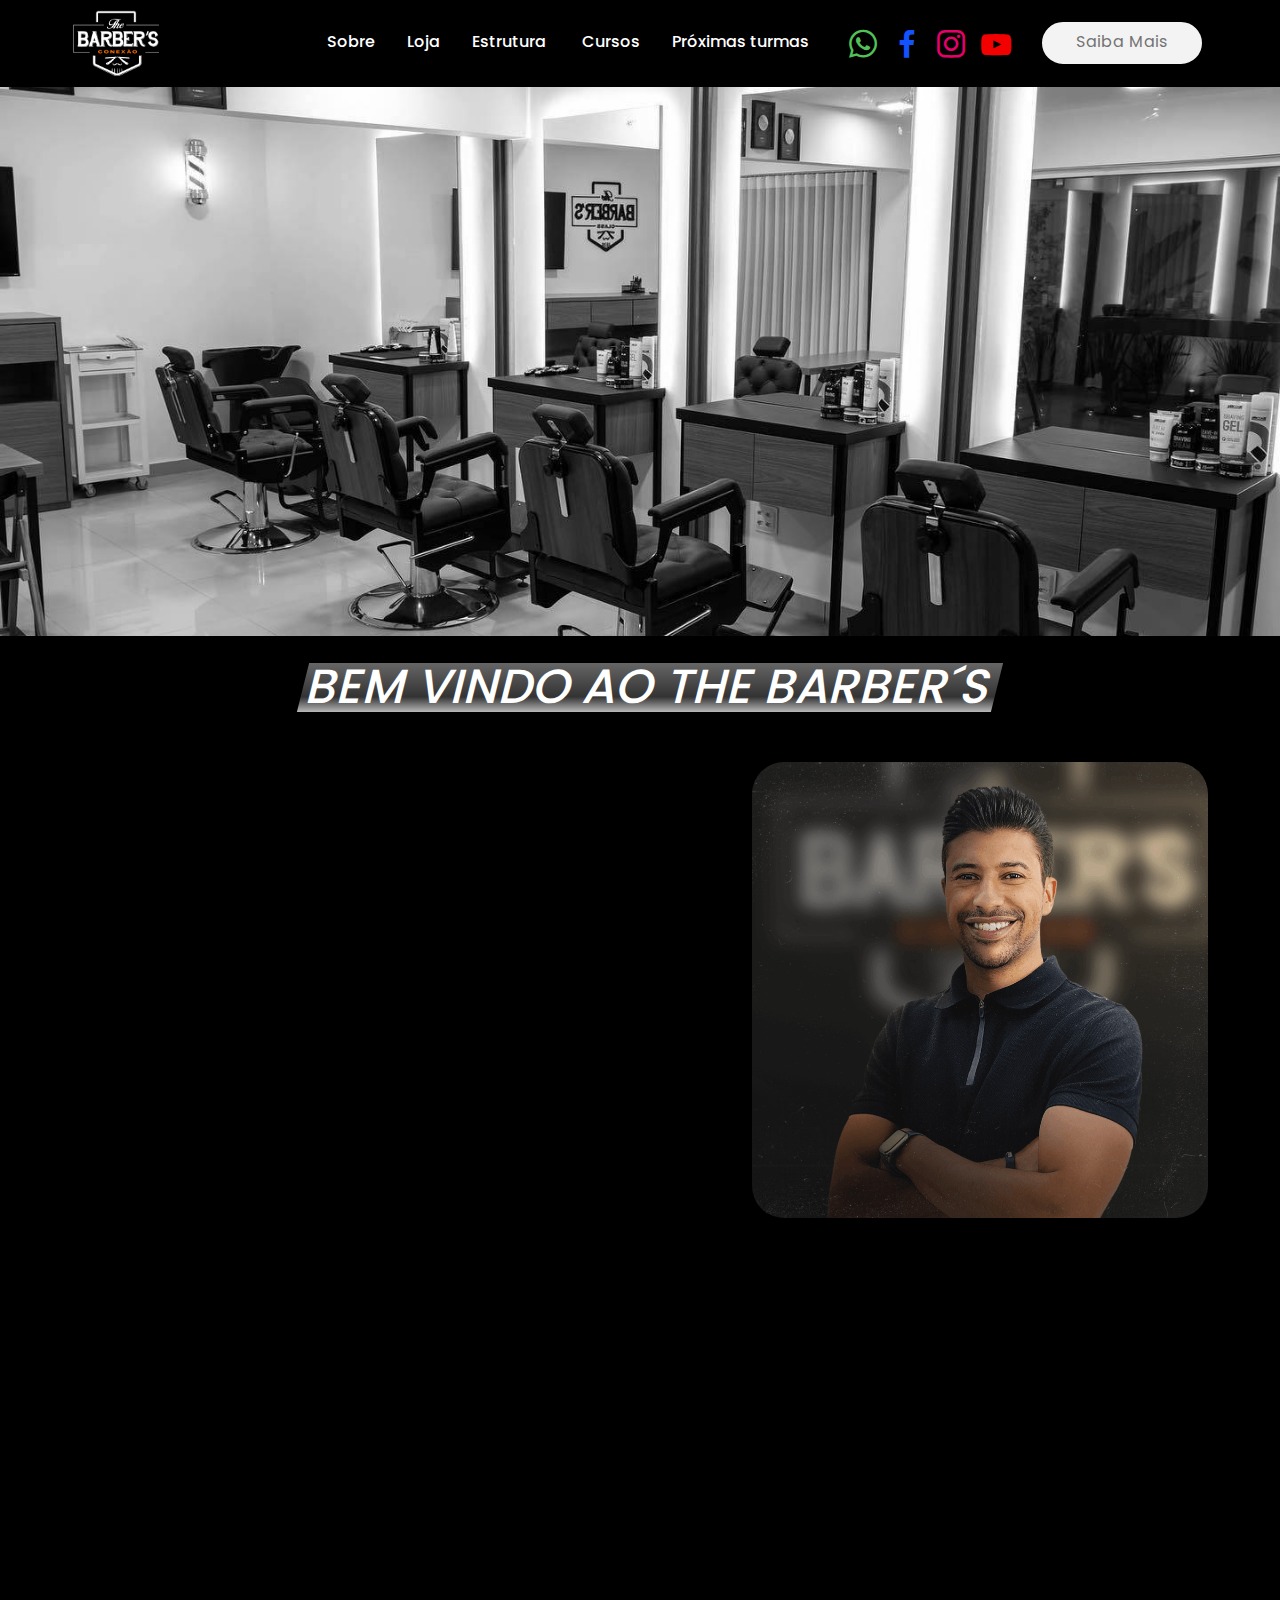
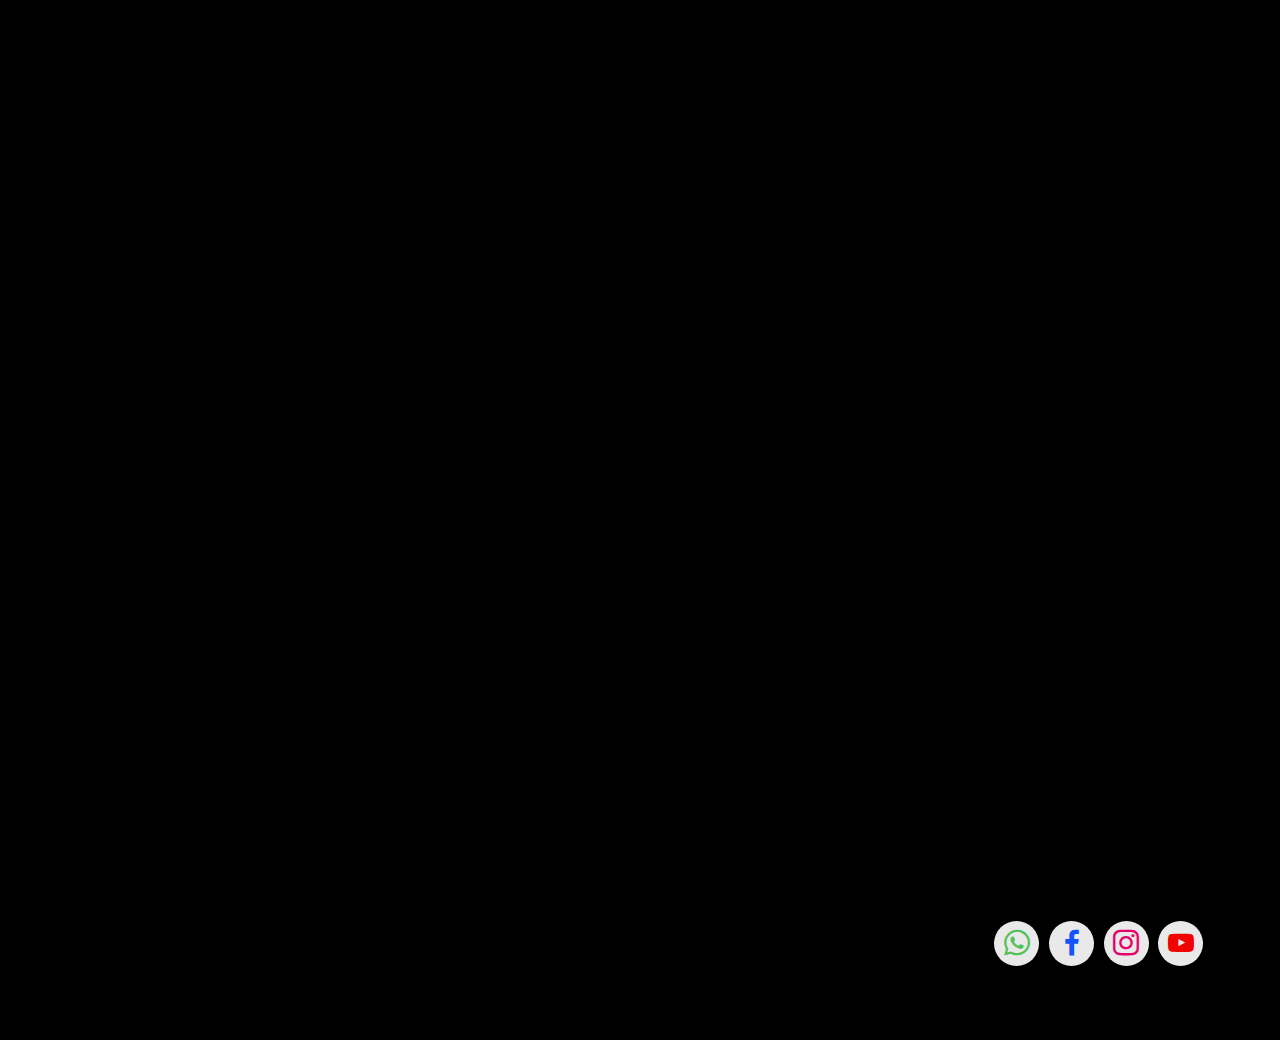
==== commit 545c78f2: "Add files via upload" ====
--- a/index.html
+++ b/index.html
@@ -6,238 +6,297 @@
   <meta http-equiv="X-UA-Compatible" content="IE=edge">
   
   <meta name="twitter:card" content="summary_large_image"/>
-  <meta name="twitter:image:src" content="assets/images/index-meta.jpg">
-  <meta property="og:image" content="assets/images/index-meta.jpg">
-  <meta name="twitter:title" content="The Barbet`s">
+  <meta name="twitter:image:src" content="assets/images/index-meta.png">
+  <meta property="og:image" content="assets/images/index-meta.png">
+  <meta name="twitter:title" content="The Barber`s">
   <meta name="viewport" content="width=device-width, initial-scale=1, minimum-scale=1">
-  <link rel="shortcut icon" href="assets/images/logo-thebarbers-128x128-1.png" type="image/x-icon">
-  <meta name="description" content="The Barbers online são os cursos mais procurados pelos barbeiros e barbeiras de todo Brasil. Altíssimo nível de qualidade por ser o mais completo do mercado.">
-  
-  
-  <title>The Barbet`s</title>
-  <link rel="stylesheet" href="assets/web/assets/mobirise-icons/mobirise-icons.css">
+  <link rel="shortcut icon" href="assets/images/tge-barbers-dourado-128x128.png" type="image/x-icon">
+  <meta name="description" content="O The Barber`s tem a missão de criar condições para o desenvolvimento profissional através do conhecimento, educação e dos relacionamentos, contribuindo na vida dos alunos para os proporcionar um constante aprimoramento, garantindo assim sua satisfação pessoal e profissional formando um futuro promissor.">
+  
+  
+  <title>The Barber`s</title>
   <link rel="stylesheet" href="assets/web/assets/mobirise-icons2/mobirise2.css">
   <link rel="stylesheet" href="assets/tether/tether.min.css">
   <link rel="stylesheet" href="assets/bootstrap/css/bootstrap.min.css">
   <link rel="stylesheet" href="assets/bootstrap/css/bootstrap-grid.min.css">
   <link rel="stylesheet" href="assets/bootstrap/css/bootstrap-reboot.min.css">
   <link rel="stylesheet" href="assets/animatecss/animate.min.css">
-  <link rel="stylesheet" href="assets/chatbutton/floating-wpp.css">
+  <link rel="stylesheet" href="assets/smart-cart/minicart-theme.css">
   <link rel="stylesheet" href="assets/popup-overlay-plugin/style.css">
-  <link rel="stylesheet" href="assets/smart-cart/minicart-theme.css">
   <link rel="stylesheet" href="assets/dropdown/css/style.css">
   <link rel="stylesheet" href="assets/socicon/css/styles.css">
+  <link rel="stylesheet" href="assets/wowslider-init/style.css">
   <link rel="stylesheet" href="assets/theme/css/style.css">
-  <link rel="preload" href="https://fonts.googleapis.com/css?family=Dosis:200,300,400,500,600,700,800&display=swap" as="style" onload="this.onload=null;this.rel='stylesheet'">
-  <noscript><link rel="stylesheet" href="https://fonts.googleapis.com/css?family=Dosis:200,300,400,500,600,700,800&display=swap"></noscript>
-  <link rel="preload" href="https://fonts.googleapis.com/css?family=Open+Sans:300,400,500,600,700,800,300i,400i,500i,600i,700i,800i&display=swap" as="style" onload="this.onload=null;this.rel='stylesheet'">
-  <noscript><link rel="stylesheet" href="https://fonts.googleapis.com/css?family=Open+Sans:300,400,500,600,700,800,300i,400i,500i,600i,700i,800i&display=swap"></noscript>
+  <link rel="preload" href="https://fonts.googleapis.com/css?family=Poppins:100,100i,200,200i,300,300i,400,400i,500,500i,600,600i,700,700i,800,800i,900,900i&display=swap" as="style" onload="this.onload=null;this.rel='stylesheet'">
+  <noscript><link rel="stylesheet" href="https://fonts.googleapis.com/css?family=Poppins:100,100i,200,200i,300,300i,400,400i,500,500i,600,600i,700,700i,800,800i,900,900i&display=swap"></noscript>
   <link rel="preload" as="style" href="assets/mobirise/css/mbr-additional.css"><link rel="stylesheet" href="assets/mobirise/css/mbr-additional.css" type="text/css">
   
   
   
   
-
+<link rel="stylesheet" href="assets/wowslider-init/absent/style.css">
 </head>
 <body>
   
-  <section class="menu menu1 spiritm5 cid-tme4GhiLyu" once="menu" id="amenu1-k">
-    
-
-    <nav class="navbar navbar-dropdown collapsed navbar-fixed-top">
+  <section data-bs-version="5.1" class="menu menu1 cid-tpOx2fww9B" once="menu" id="menu01-3">
+    
+    <nav class="navbar navbar-dropdown navbar-fixed-top navbar-expand-lg">
         <div class="container">
-            <div class="toggler-container header-item">
-                
-            </div>
-            <div class="navbar-brand header-item">
+            <div class="navbar-brand">
                 <span class="navbar-logo">
-                    <a href="#">
-                        <img src="[data-uri]" alt="" style="height: 8.7rem;" loading="lazy" class="lazyload" data-src="assets/images/logo-thebarbers-247x247.png">
+                    <a href="index.html">
+                        <img src="assets/images/8324614-138x138.png" alt="" style="height: 4.1rem;">
                     </a>
                 </span>
-            </div>
-            <div class="header-text-container header-item">
                 
             </div>
-
-            
+            <button class="navbar-toggler" type="button" data-toggle="collapse" data-bs-toggle="collapse" data-target="#navbarSupportedContent" data-bs-target="#navbarSupportedContent" aria-controls="navbarNavAltMarkup" aria-expanded="false" aria-label="Toggle navigation">
+                <div class="hamburger">
+                    <span></span>
+                    <span></span>
+                    <span></span>
+                    <span></span>
+                </div>
+            </button>
+            <div class="collapse navbar-collapse" id="navbarSupportedContent">
+                <ul class="navbar-nav nav-dropdown" data-app-modern-menu="true"><li class="nav-item"><a class="nav-link link text-white display-4" href="#" data-bs-toggle="dropdown" data-bs-auto-close="outside" aria-expanded="false">Sobre</a></li><li class="nav-item"><a class="nav-link link show text-white display-4" href="#" data-bs-auto-close="outside" aria-expanded="false">Loja</a></li>
+                    <li class="nav-item"><a class="nav-link link text-white text-primary display-4" href="index.html#top">Estrutura</a></li>
+                    <li class="nav-item"><a class="nav-link link text-white text-primary display-4" href="page1.html">&nbsp;Cursos</a>
+                    </li><li class="nav-item"><a class="nav-link link text-white text-primary display-4" href="index.html">Próximas turmas</a></li></ul>
+                <div class="icons-menu">
+                    
+                        <span class="p-2 mbr-iconfont socicon-whatsapp socicon" style="color: rgb(82, 193, 88); fill: rgb(82, 193, 88); font-size: 28px;"></span>
+                    
+                    
+                        <span class="p-2 mbr-iconfont socicon-facebook socicon" style="font-size: 28px; color: rgb(19, 82, 255); fill: rgb(19, 82, 255);"></span>
+                    
+                    
+                        <span class="p-2 mbr-iconfont socicon-instagram socicon" style="font-size: 28px; color: rgb(229, 0, 106); fill: rgb(229, 0, 106);"></span>
+                    
+                    
+                        <span class="p-2 mbr-iconfont socicon-youtube socicon" style="color: rgb(243, 0, 0); fill: rgb(243, 0, 0); font-size: 30px;"></span>
+                    
+                </div>
+                <div class="navbar-buttons mbr-section-btn"><a class="btn btn-sm btn-white display-4" href="#">Saiba Mais</a></div>
+            </div>
         </div>
     </nav>
 </section>
 
-<section class="header2 cid-tme5ROlkc8" id="header2-l">
-
-    
-
-    
-
+<section class="mbr-wowslider-container mbr-section mbr-section__container carousel slide mbr-wowslider-container--absent mbr-section-nopadding" data-ride="carousel" data-keyboard="false" data-wrap="true" data-interval="false" id="wowslider-5" data-rv-view="0" style="background-color: rgb(0, 0, 0);">
+    <div class="mbr-wowslider">
+        <div class="ws_images">
+            <ul>
+                <li>
+                    
+                    <img src="assets/images/316297165-572109641581208-7038848190582583116-n-conversimagem-1440x960.jpg" alt="title 1" title="title 1"> text 1
+                </li><li>
+                    
+                    <img src="assets/images/315856117-576825174442988-6455192145351627820-n-conversimagem-1440x960.jpg" alt="title 1" title="title 1"> text 1
+                </li><li>
+                    
+                    <img src="assets/images/311877788-5481981855216599-7639781666343405326-n-conversimagem-1440x963.jpg" alt="title 1" title="title 1"> text 1
+                </li>
+            </ul>
+        </div>
+        <div class="ws_bullets">
+            <div>
+                <a href="#" title="">
+                    <span><img alt="slide1" src="assets/images/tooltip3.jpg"></span>
+                </a><a href="#" title="">
+                    <span><img alt="slide1" src="assets/images/tooltip3.jpg"></span>
+                </a><a href="#" title="">
+                    <span><img alt="slide1" src="assets/images/tooltip3.jpg"></span>
+                </a>
+            </div>
+        </div>
+        <div class="ws_shadow"></div>
+        <div class="mbr-wowslider-options">
+            <div class="params" data-anim-type="flip" data-theme="absent" data-autoplay="true" data-paddingtop="0" data-paddingbottom="0" data-fullscreen="true" data-showbullets="false" data-timeout="2" data-duration="2" data-height="576" data-width="1024" data-responsive="2" data-showcaptions="false" data-captionseffect="slide" data-hidecontrols="false"></div>
+        </div>
+</div></section>
+
+<section class="content02 carm4_content02 cid-tpPcFvJDsT" id="content02-p">
+
+    
+
+    
     <div class="container">
         <div class="row">
-            <div class="mbr-white col-md-12">
-                <h1 class="mbr-section-title mbr-white mbr-bold mbr-fonts-style display-1">Conheça</h1>
-                <div class="typed-text pb-3 display-1">
-                    <span class="mbr-section-subtitle mbr-fonts-style mbr-white display-1">
-                          O The Barber´s  
-                    </span>
-                    <span>
-                      <span class="animated-element mbr-bold" data-word1="Prático " data-word2="Exclusivo" data-word3="Premium" data-speed="27">
-                      </span>
-                    </span>
-                </div>
-                
-                
-            </div>
-        </div>
-    </div>
-    
-</section>
-
-<section class="features1 cid-tmdRYf8dwj" id="social-buttons02-0">
-
-    
-
-    
+            <div class="card col-12 col-md-12">
+                <div class="wrapper align-left">
+                    <h3 class="mbr-section-title mbr-bold align-left mbr-fonts-style display-1"><span>&nbsp;</span>&nbsp;<span>BEM VINDO AO THE BARBER´S</span></h3>
+                    
+                    
+                    
+                </div>
+            </div>
+        </div>
+    </div>
+</section>
+
+<section data-bs-version="5.1" class="header3 cid-tpOYytu1Zh" id="header03-h">
+
+    
+
+    
+    
+
     <div class="container">
         <div class="row justify-content-center">
-
-            <div class="card cardcolor p-3 col-12 col-md-6 col-lg-3">
-             <div class="card-wrapper">
-                <div class="card-img">
-                    <a href="https://qrco.de/bdQHrq" target="_blank"><span class="mbr-iconfont ico1 mobi-mbri-share mobi-mbri" style="color: rgb(191, 154, 48); fill: rgb(191, 154, 48); font-size: 20px;"></span></a>
-                </div>
-                <div class="card-box">
-                    
-                    <h4 class="mbr-text align-left mbr-fonts-style display-7"><a href="https://qrco.de/bdQHrq" class="text-black" target="_blank">The Barber's Prático</a></h4>
-                </div> 
-                   <div class="card-img">
-                    <a href="https://qrco.de/bdQHrq" target="_blank"><span class="mbr-iconfont ico2 mobi-mbri-share mobi-mbri" style="color: rgb(24, 109, 10); fill: rgb(24, 109, 10);"></span></a>
-                </div>
-                </div>
-            </div>
-
-            <div class="card cardcolor p-3 col-12 col-md-6 col-lg-3">
-                <div class="card-wrapper">
-                <div class="card-img">
-                    <a href="https://qrco.de/bdTDAa" target="_blank"><span class="mbr-iconfont ico1 mobi-mbri-share mobi-mbri" style="color: rgb(191, 154, 48); fill: rgb(191, 154, 48);"></span></a>
-                </div>
-                <div class="card-box">
-                    
-                    <h4 class="mbr-text align-left mbr-fonts-style display-7"><a href="https://qrco.de/bdTDAa" class="text-black" target="_blank">The Barber's Exclusivo</a></h4>
-                </div> 
-                   <div class="card-img">
-                    <a href="https://qrco.de/bdTDAa" target="_blank"><span class="mbr-iconfont ico2 mobi-mbri-share mobi-mbri" style="color: rgb(225, 163, 76); fill: rgb(225, 163, 76);"></span></a>
-                </div>
-                </div>
-            </div>
-
-            <div class="card cardcolor p-3 col-12 col-md-6 col-lg-3">
-               <div class="card-wrapper">
-                <div class="card-img">
-                    <a href="https://qrco.de/bdTDQi" target="_blank"><span class="mbr-iconfont ico1 mobi-mbri-share mobi-mbri" style="color: rgb(191, 154, 48); fill: rgb(191, 154, 48);"></span></a>
-                </div>
-                <div class="card-box">
-                    
-                    <h4 class="mbr-text align-left mbr-fonts-style display-7"><a href="https://qrco.de/bdTDQi" class="text-black" target="_blank">The Barber's Premium</a></h4>
-                </div> 
-                   <div class="card-img">
-                    <a href="https://qrco.de/bdTDQi"><span class="mbr-iconfont ico2 mobi-mbri-share mobi-mbri"></span></a>
-                </div>
-                </div>
-            </div>
-
-            <div class="card cardcolor p-3 col-12 col-md-6 col-lg-3">
-               <div class="card-wrapper">
-                <div class="card-img">
-                    <a href="https://qrco.de/bdTDjR" target="_blank"><span class="mbr-iconfont ico1 mobi-mbri-share mobi-mbri" style="color: rgb(191, 154, 48); fill: rgb(191, 154, 48);"></span></a>
-                </div>
-                <div class="card-box">
-                    
-                    <h4 class="mbr-text align-left mbr-fonts-style display-4"><a href="https://qrco.de/bdTDjR" class="text-black" target="_blank">Despertar dos Barbeiros</a></h4>
-                </div> 
-                   <div class="card-img">
-                    <a href="https://qrco.de/bdTDjR" target="_blank"><span class="mbr-iconfont ico2 mobi-mbri-right mobi-mbri"></span></a>
-                </div>
-                </div>
-            </div>
-
-        </div>
-
-
-    </div>
-
-</section>
-
-<section class="social1 cid-tmdRYLnyTY" id="share1-1">
-
-    
-
-    
-    
-    <div class="social-media">
-      <ul class="social-list">
-          <li>
-            <a class="icon-transition" href="https://www.instagram.com/brunobritobarber/" target="_blank">
-              <span class="mbr-iconfont socicon-instagram socicon"></span>
-            </a>
-          </li>
-          <li>
-            <a class="icon-transition" href="https://www.facebook.com/cursothebarbers" target="_blank">
-              <span class="mbr-iconfont socicon-facebook socicon" style=""></span>
-            </a>
-          </li>
-          <li>
-            <a class="icon-transition" href="https://www.youtube.com/c/BrunoBritoBarber" target="_blank">
-              <span class="mbr-iconfont socicon-youtube socicon"></span>
-            </a>
-          </li>
-          
-          
-      </ul>
-    </div>  
-</section>
-
-<section class="footer7 spiritm5 cid-tmdSD2Gt7j" once="footers" id="afooter7-6">
-
-    
-
-    
-
+            <div class="col-12 col-md-12 col-lg-5 image-wrapper">
+                <img class="w-100" src="assets/images/9061903-911x911.png" alt="">
+            </div>
+            <div class="col-12 col-lg col-md-12">
+                <div class="text-wrapper align-left">
+                    
+                    <p class="mbr-text mbr-fonts-style display-7">
+                        O The Barber´s tem a missão de criar condições para o desenvolvimento profissional através do conhecimento, educação e dos relacionamentos, contribuindo na vida dos alunos para  os proporcionar um constante aprimoramento, garantindo assim sua satisfação pessoal e profissional formando um futuro promissor.</p>
+                    
+                </div>
+            </div>
+        </div>
+    </div>
+</section>
+
+<section class="content02 carm4_content02 cid-tpPeB0sPm6" id="content02-s">
+
+    
+
+    
     <div class="container">
-        <div class="media-container-row align-center mbr-white">
-            <div class="col-12">
-                <p class="mbr-text mb-0 mbr-fonts-style display-7">
-                    © Copyright 2022 The Barber`s - Todos os direitos Reservados</p>
-            </div>
-        </div>
-    </div>
+        <div class="row">
+            <div class="card col-12 col-md-12">
+                <div class="wrapper align-left">
+                    <h3 class="mbr-section-title mbr-bold align-left mbr-fonts-style display-2"><span>&nbsp;</span>&nbsp;<span>PENSAR NÃO É fAZER! NOVAS AÇÕES GERAM NOVOS RESULTADOS!</span></h3>
+                    
+                    
+                    
+                </div>
+            </div>
+        </div>
+    </div>
+</section>
+
+<section data-bs-version="5.1" class="header3 cid-tpPgQJYloe" id="header03-w">
+
+    
+
+    
+    
+
+    <div class="container">
+        <div class="row justify-content-center">
+            <div class="col-12 col-md-12 col-lg-5 image-wrapper">
+                <img class="w-100" src="assets/images/92483775-2815668735181271-5749873023544983552-n-911x1138.jpeg" alt="">
+            </div>
+            <div class="col-12 col-lg col-md-12">
+                <div class="text-wrapper align-left">
+                    
+                    <p class="mbr-text mbr-fonts-style display-7">O método de ensino do Bruno Brito será gerar uma nova percepção de mundo mais positivo. Todo seu conhecimento e experiência de vida e profissional e compartilhado por uma didática e tarefas simples de serem executadas para que o aluno tenha reais condições de colocar em pratica e obter grandes resultados.
+<br><br></p>
+                    
+                </div>
+            </div>
+        </div>
+    </div>
+</section>
+
+<section class="image1 cid-tpPk79JZiw" id="aimage1-13">
+    
+    
+
+    
+    <div class="align-center container-fluid">
+        <div class="row justify-content-center">
+            
+            <div class="col-12 col-video">
+                <div class="img-container align-center">
+                    <img src="assets/images/311877788-5481981855216599-7639781666343405326-n-conversimagem-1440x963.jpg" alt="">
+                </div>
+            </div>
+        </div>
+    </div>
+</section>
+
+<section class="footer02 dinerm4_footer02 cid-tpUeO1OuMu" once="footers" id="footer02-1k">
+
+	
+
+	
+
+	<div class="container">
+		<div class="row align-center mbr-white">
+			<div class="col-lg-8">
+				<div class="row-links">
+					<ul class="foot-menu">
+						
+						
+
+						
+						
+						
+						
+					<li class="foot-menu-item mbr-fonts-style display-4">Sobre</li><li class="foot-menu-item mbr-fonts-style display-4">Loja</li><li class="foot-menu-item mbr-fonts-style display-4">Estrutura</li><li class="foot-menu-item mbr-fonts-style display-4">O curso</li><li class="foot-menu-item mbr-fonts-style display-4">Próximas turmas</li></ul>
+				</div>
+
+				<div class="row-copirayt">
+					<p class="mbr-text mb-0 mbr-fonts-style mbr-white align-left display-4">
+						© Copyright 2022&nbsp; The Barber´s - Todos os direitos reservados</p>
+				</div>
+			</div>
+
+			<div class="col-lg-4">
+				<div class="row social-row">
+					<div class="social-list align-right">
+						
+						
+						
+
+						
+					<div class="soc-item">
+							
+								<span class="mbr-iconfont mbr-iconfont-social socicon-whatsapp socicon" style="font-size: 26px; color: rgb(82, 193, 88); fill: rgb(82, 193, 88);"></span>
+							
+						</div><div class="soc-item">
+							
+								<span class="mbr-iconfont mbr-iconfont-social socicon-facebook socicon" style="font-size: 26px; color: rgb(19, 82, 255); fill: rgb(19, 82, 255);"></span>
+							
+						</div><div class="soc-item">
+							
+								<span class="mbr-iconfont mbr-iconfont-social socicon-instagram socicon" style="font-size: 26px; color: rgb(229, 0, 106); fill: rgb(229, 0, 106);"></span>
+							
+						</div><div class="soc-item">
+							
+								<span class="mbr-iconfont mbr-iconfont-social socicon-youtube socicon" style="color: rgb(243, 0, 0); fill: rgb(243, 0, 0); font-size: 26px;"></span>
+							
+						</div></div>
+				</div>
+			</div>
+		</div>
+	</div>
 </section>
 
 
 <script src="assets/web/assets/jquery/jquery.min.js"></script>
+  <script src="assets/web/assets/jquery/jquery.min.js"></script>
   <script src="assets/popper/popper.min.js"></script>
   <script src="assets/tether/tether.min.js"></script>
   <script src="assets/bootstrap/js/bootstrap.min.js"></script>
   <script src="assets/smoothscroll/smooth-scroll.js"></script>
   <script src="assets/viewportchecker/jquery.viewportchecker.js"></script>
-  <script src="assets/chatbutton/floating-wpp.js"></script>
-  <script src="assets/chatbutton/script.js"></script>
   <script src="assets/smart-cart/minicart.js"></script>
   <script src="assets/smart-cart/minicart-customizer.js"></script>
-  <script src="assets/typed/typed.min.js"></script>
+  <script src="assets/wowslider-plugin/wowslider.js"></script>
   <script src="assets/dropdown/js/nav-dropdown.js"></script>
   <script src="assets/dropdown/js/navbar-dropdown.js"></script>
   <script src="assets/touchswipe/jquery.touch-swipe.min.js"></script>
+  <script src="assets/wowslider-init/script.js"></script>
   <script src="assets/theme/js/script.js"></script>
   
   
   
   <input name="animation" type="hidden">
-  <script>"use strict";if("loading"in HTMLImageElement.prototype){document.querySelectorAll('img[loading="lazy"],iframe[loading="lazy"]').forEach(e=>{e.src=e.dataset.src,e.style.paddingTop=100*e.getAttribute("data-aspectratio")+"%",e.style.height=0,e.onload=function(){e.removeAttribute("style")}})}else{const e=document.createElement("script");e.src="https://cdnjs.cloudflare.com/ajax/libs/lazysizes/5.1.2/lazysizes.min.js",document.body.appendChild(e)}</script>
-
-<div id="chatbutton-wa" data-phone="+5531983849858" data-showpopup="true" data-headertitle="👋 Fale com a gente no WhatsApp!" data-popupmessage="Oi!👋
-
-Digite uma mensagem aqui. Vai direto para o nosso telefone! 🔥
-
-Equipe The Barber´s" data-placeholder="Digite aqui..." data-position="left" data-headercolor="#39847a" data-backgroundcolor="#e5ddd5" data-autoopentimeout="10" data-size="65px"><div class="floating-wpp-button" style="width: 65px; height: 65px;"><div class="floating-wpp-button-image"><!--?xml version="1.0" encoding="UTF-8" standalone="no"?--><svg xmlns="http://www.w3.org/2000/svg" xmlns:xlink="http://www.w3.org/1999/xlink" style="isolation:isolate" viewBox="0 0 800 800" width="65" height="65"><defs><clipPath id="_clipPath_A3g8G5hPEGG2L0B6hFCxamU4cc8rfqzQ"><rect width="800" height="800"></rect></clipPath></defs><g clip-path="url(#_clipPath_A3g8G5hPEGG2L0B6hFCxamU4cc8rfqzQ)"><g><path d=" M 787.59 800 L 12.41 800 C 5.556 800 0 793.332 0 785.108 L 0 14.892 C 0 6.667 5.556 0 12.41 0 L 787.59 0 C 794.444 0 800 6.667 800 14.892 L 800 785.108 C 800 793.332 794.444 800 787.59 800 Z " fill="rgb(37,211,102)"></path></g><g><path d=" M 508.558 450.429 C 502.67 447.483 473.723 433.24 468.325 431.273 C 462.929 429.308 459.003 428.328 455.078 434.22 C 451.153 440.114 439.869 453.377 436.434 457.307 C 433 461.236 429.565 461.729 423.677 458.78 C 417.79 455.834 398.818 449.617 376.328 429.556 C 358.825 413.943 347.008 394.663 343.574 388.768 C 340.139 382.873 343.207 379.687 346.155 376.752 C 348.804 374.113 352.044 369.874 354.987 366.436 C 357.931 362.999 358.912 360.541 360.875 356.614 C 362.837 352.683 361.857 349.246 360.383 346.299 C 358.912 343.352 347.136 314.369 342.231 302.579 C 337.451 291.099 332.597 292.654 328.983 292.472 C 325.552 292.301 321.622 292.265 317.698 292.265 C 313.773 292.265 307.394 293.739 301.996 299.632 C 296.6 305.527 281.389 319.772 281.389 348.752 C 281.389 377.735 302.487 405.731 305.431 409.661 C 308.376 413.592 346.949 473.062 406.015 498.566 C 420.062 504.634 431.03 508.256 439.581 510.969 C 453.685 515.451 466.521 514.818 476.666 513.302 C 487.978 511.613 511.502 499.06 516.409 485.307 C 521.315 471.55 521.315 459.762 519.842 457.307 C 518.371 454.851 514.446 453.377 508.558 450.429 Z  M 401.126 597.117 L 401.047 597.117 C 365.902 597.104 331.431 587.661 301.36 569.817 L 294.208 565.572 L 220.08 585.017 L 239.866 512.743 L 235.21 505.332 C 215.604 474.149 205.248 438.108 205.264 401.1 C 205.307 293.113 293.17 205.257 401.204 205.257 C 453.518 205.275 502.693 225.674 539.673 262.696 C 576.651 299.716 597.004 348.925 596.983 401.258 C 596.939 509.254 509.078 597.117 401.126 597.117 Z  M 567.816 234.565 C 523.327 190.024 464.161 165.484 401.124 165.458 C 271.24 165.458 165.529 271.161 165.477 401.085 C 165.46 442.617 176.311 483.154 196.932 518.892 L 163.502 641 L 288.421 608.232 C 322.839 627.005 361.591 636.901 401.03 636.913 L 401.126 636.913 L 401.127 636.913 C 530.998 636.913 636.717 531.2 636.77 401.274 C 636.794 338.309 612.306 279.105 567.816 234.565" fill-rule="evenodd" fill="rgb(255,255,255)"></path></g></g></svg></div></div></div>
- </body>
+  <script src="assets/wowslider-effect/flip/script.js"></script>
+</body>
 </html>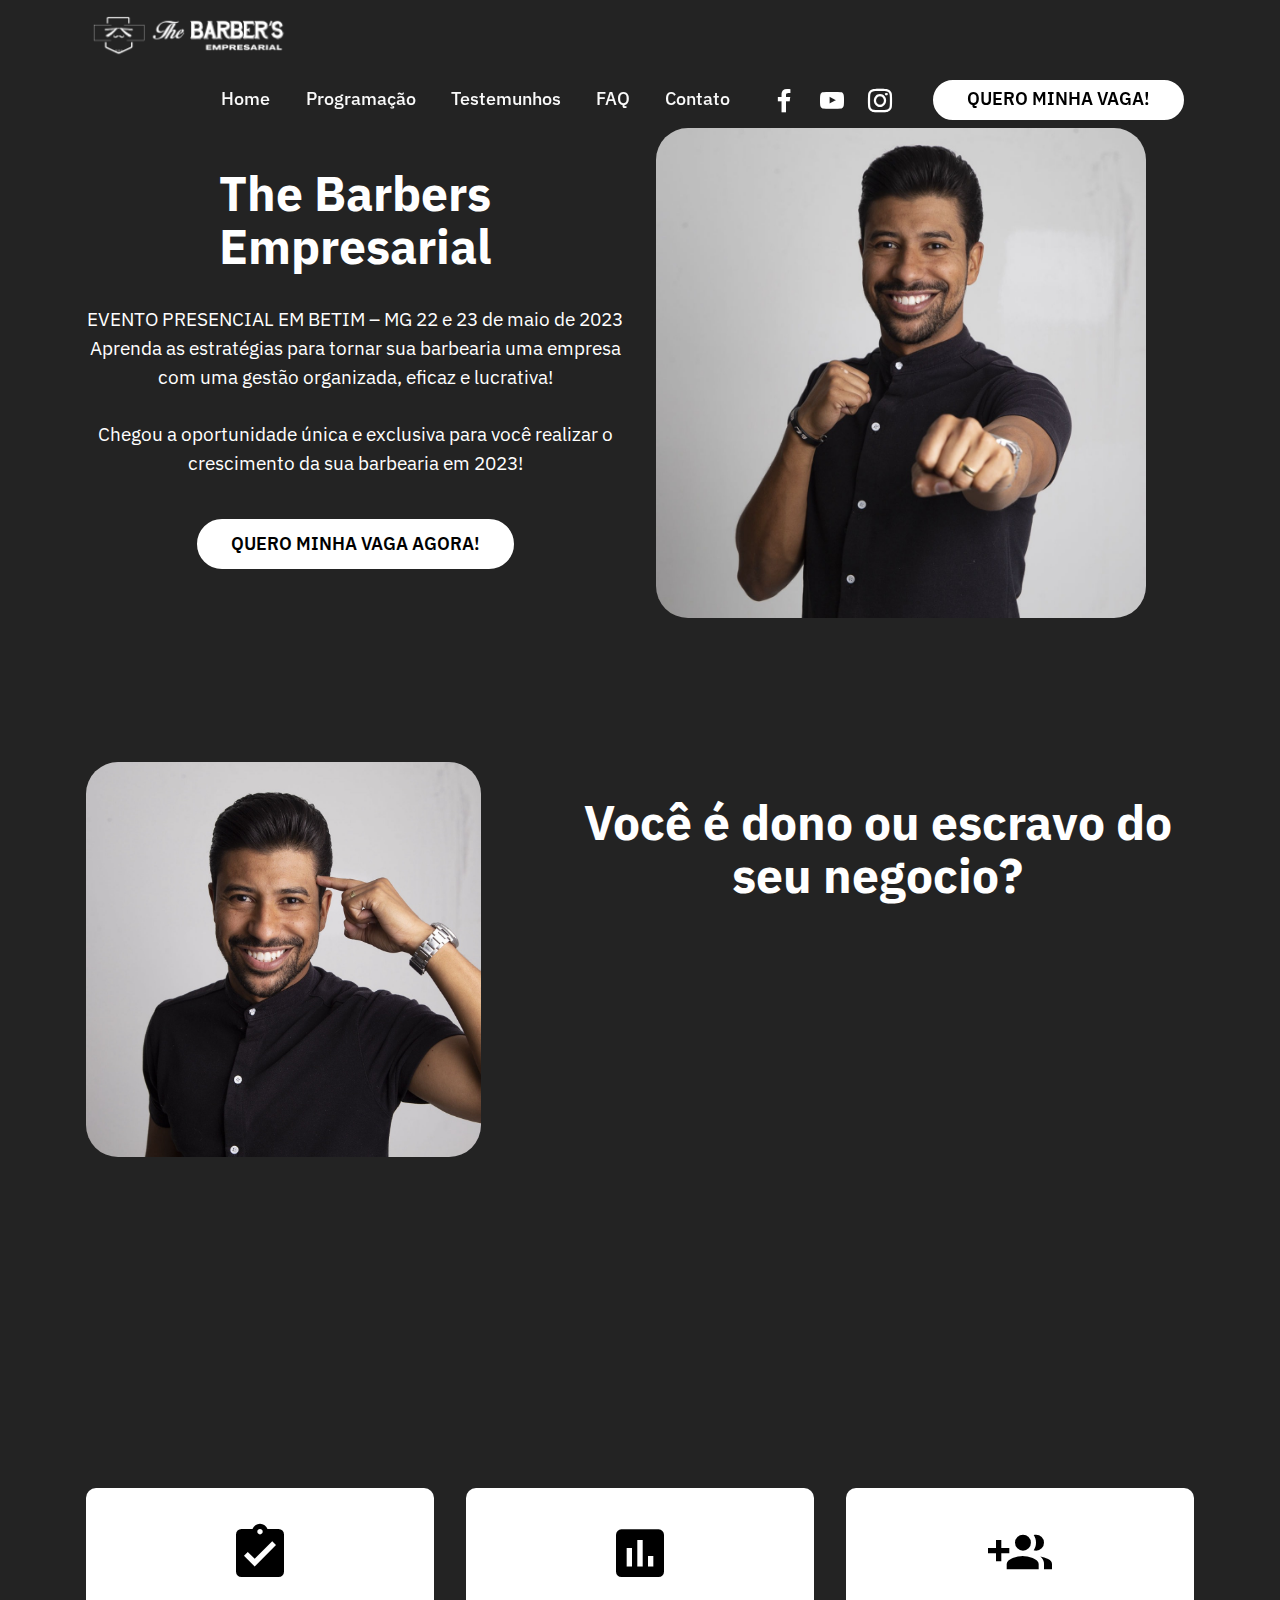
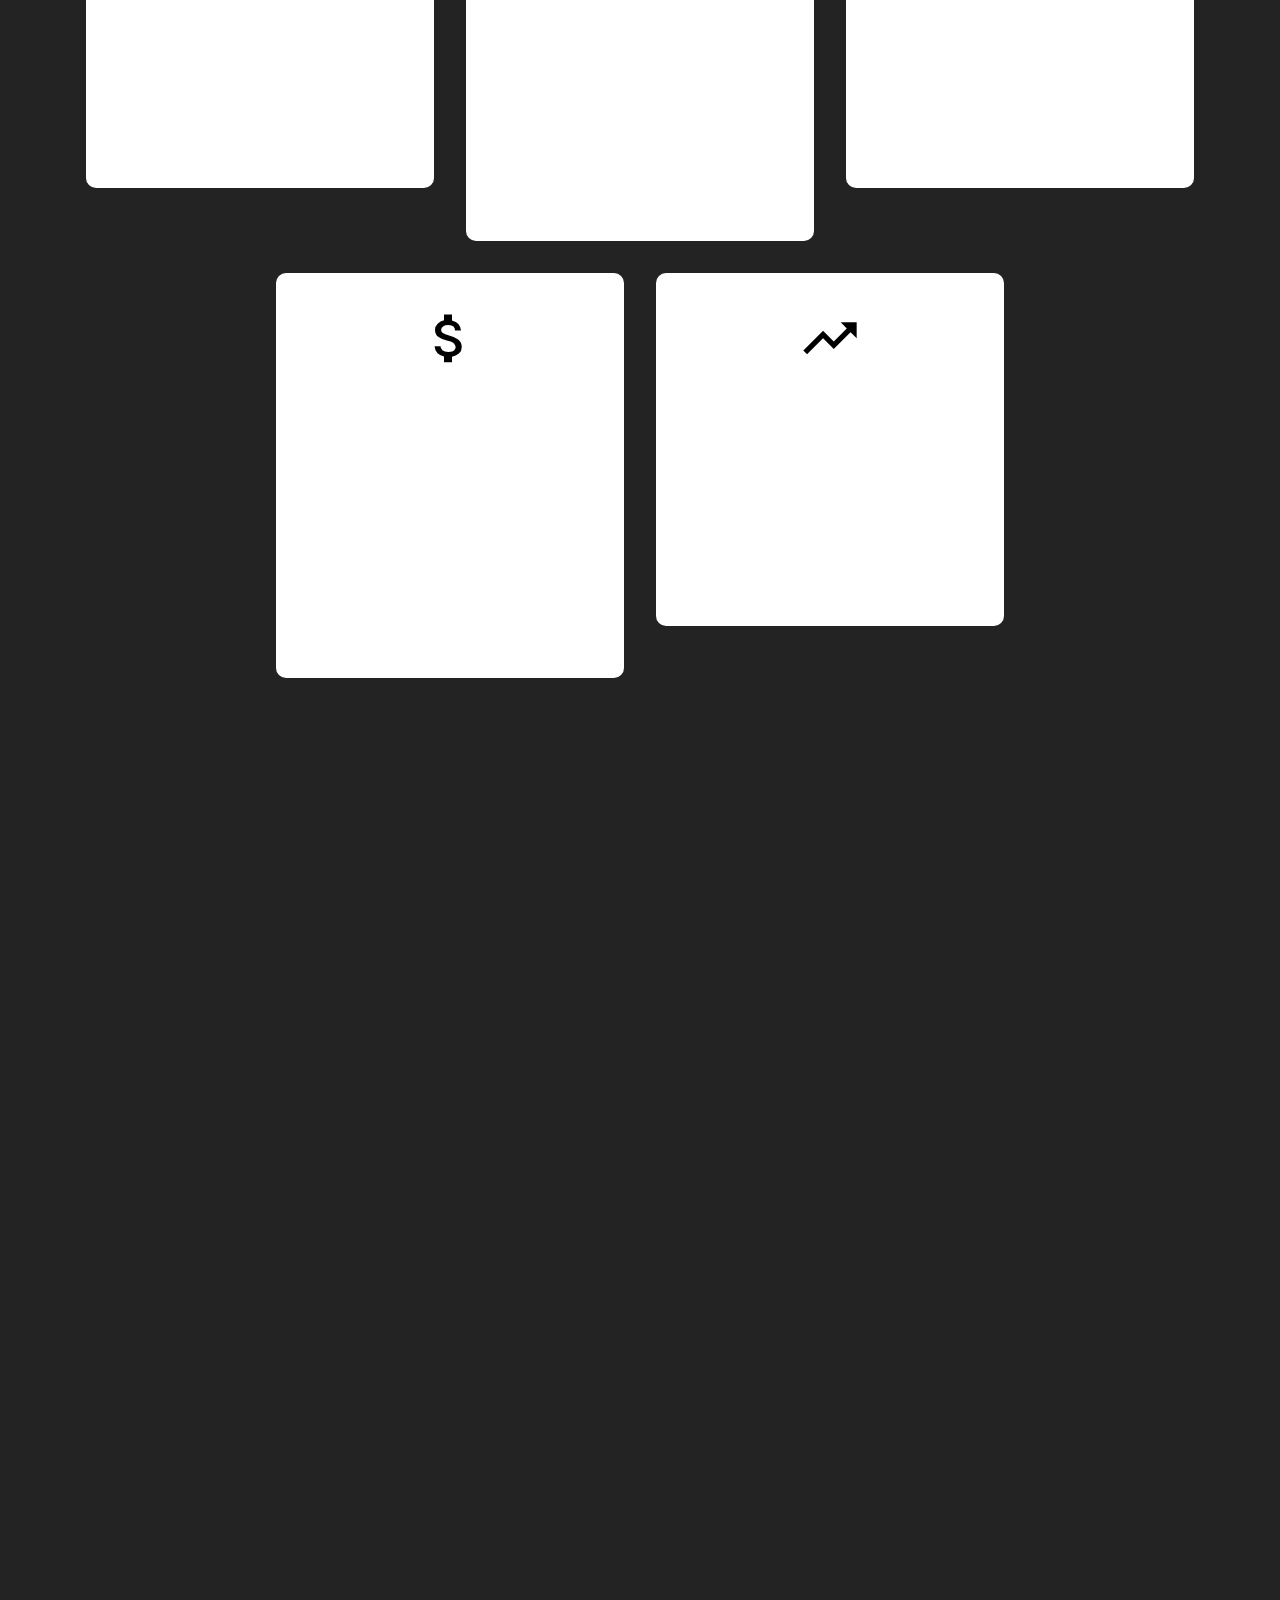
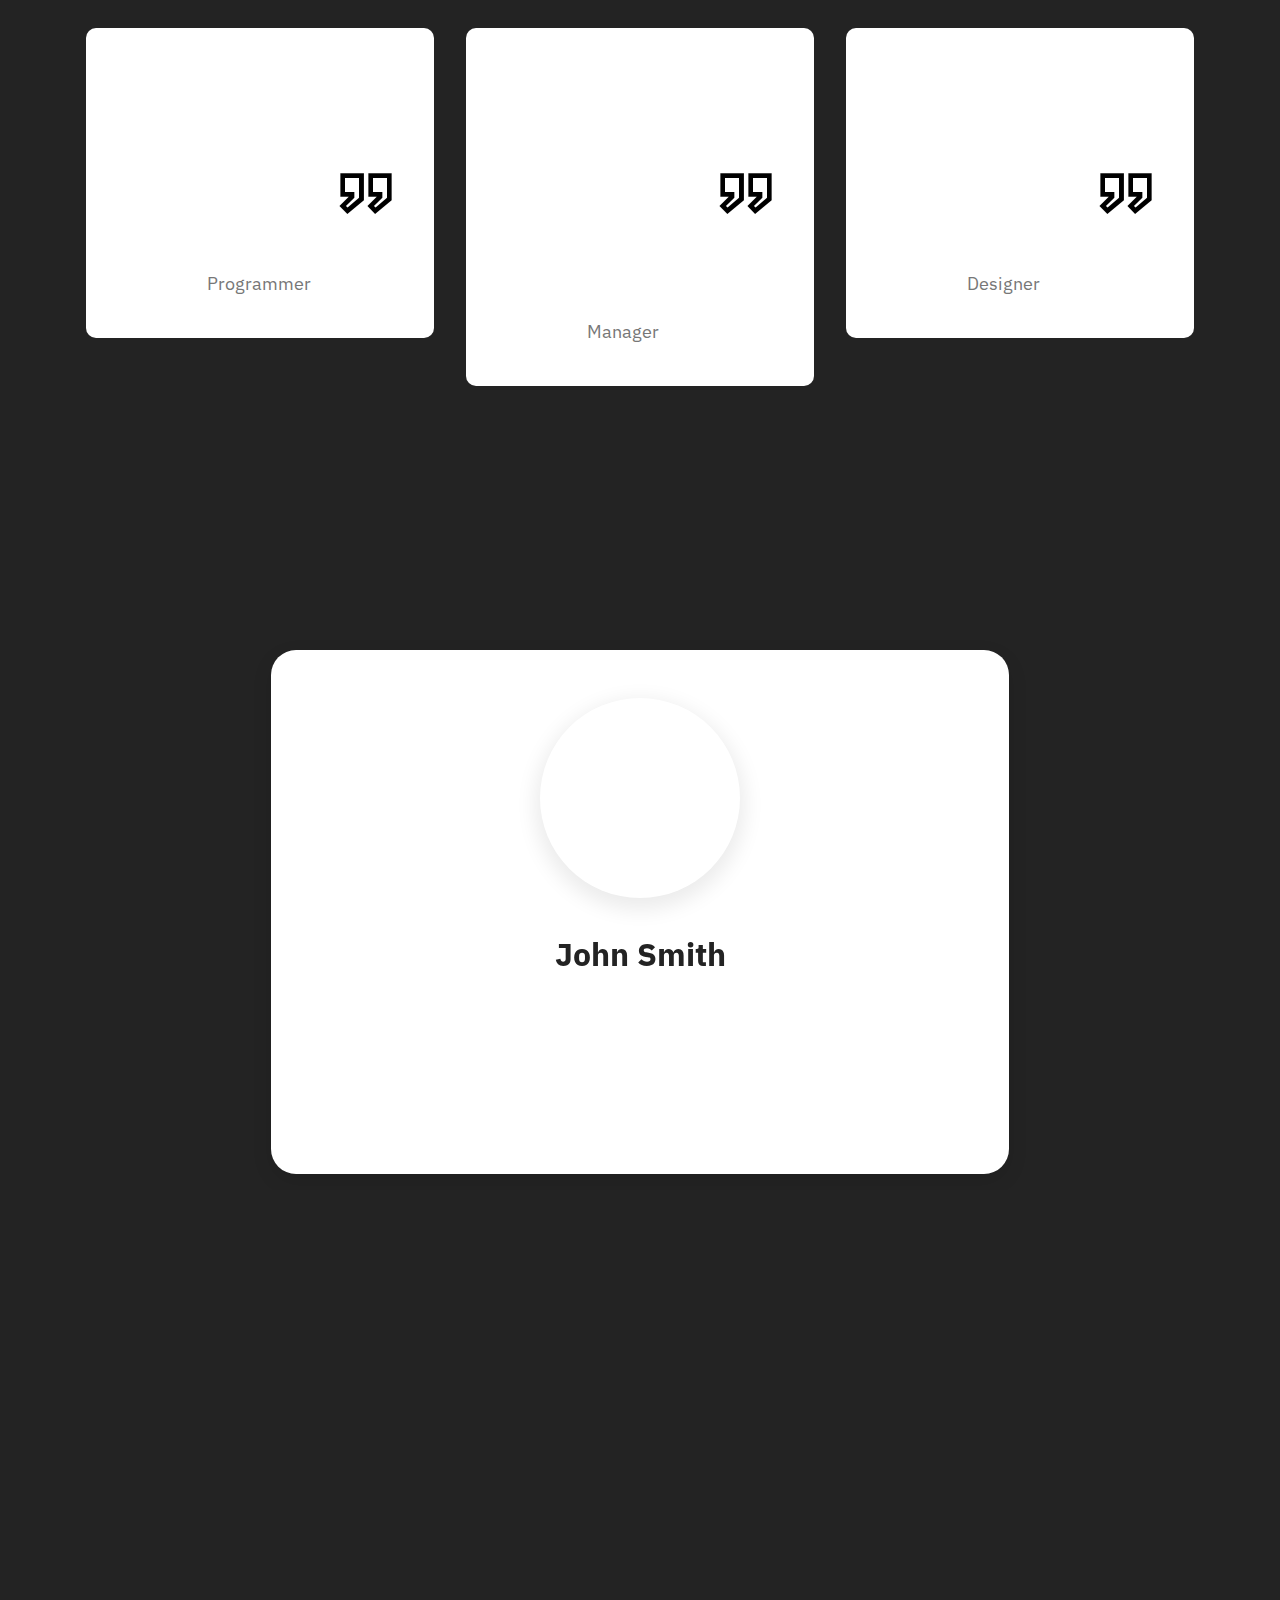
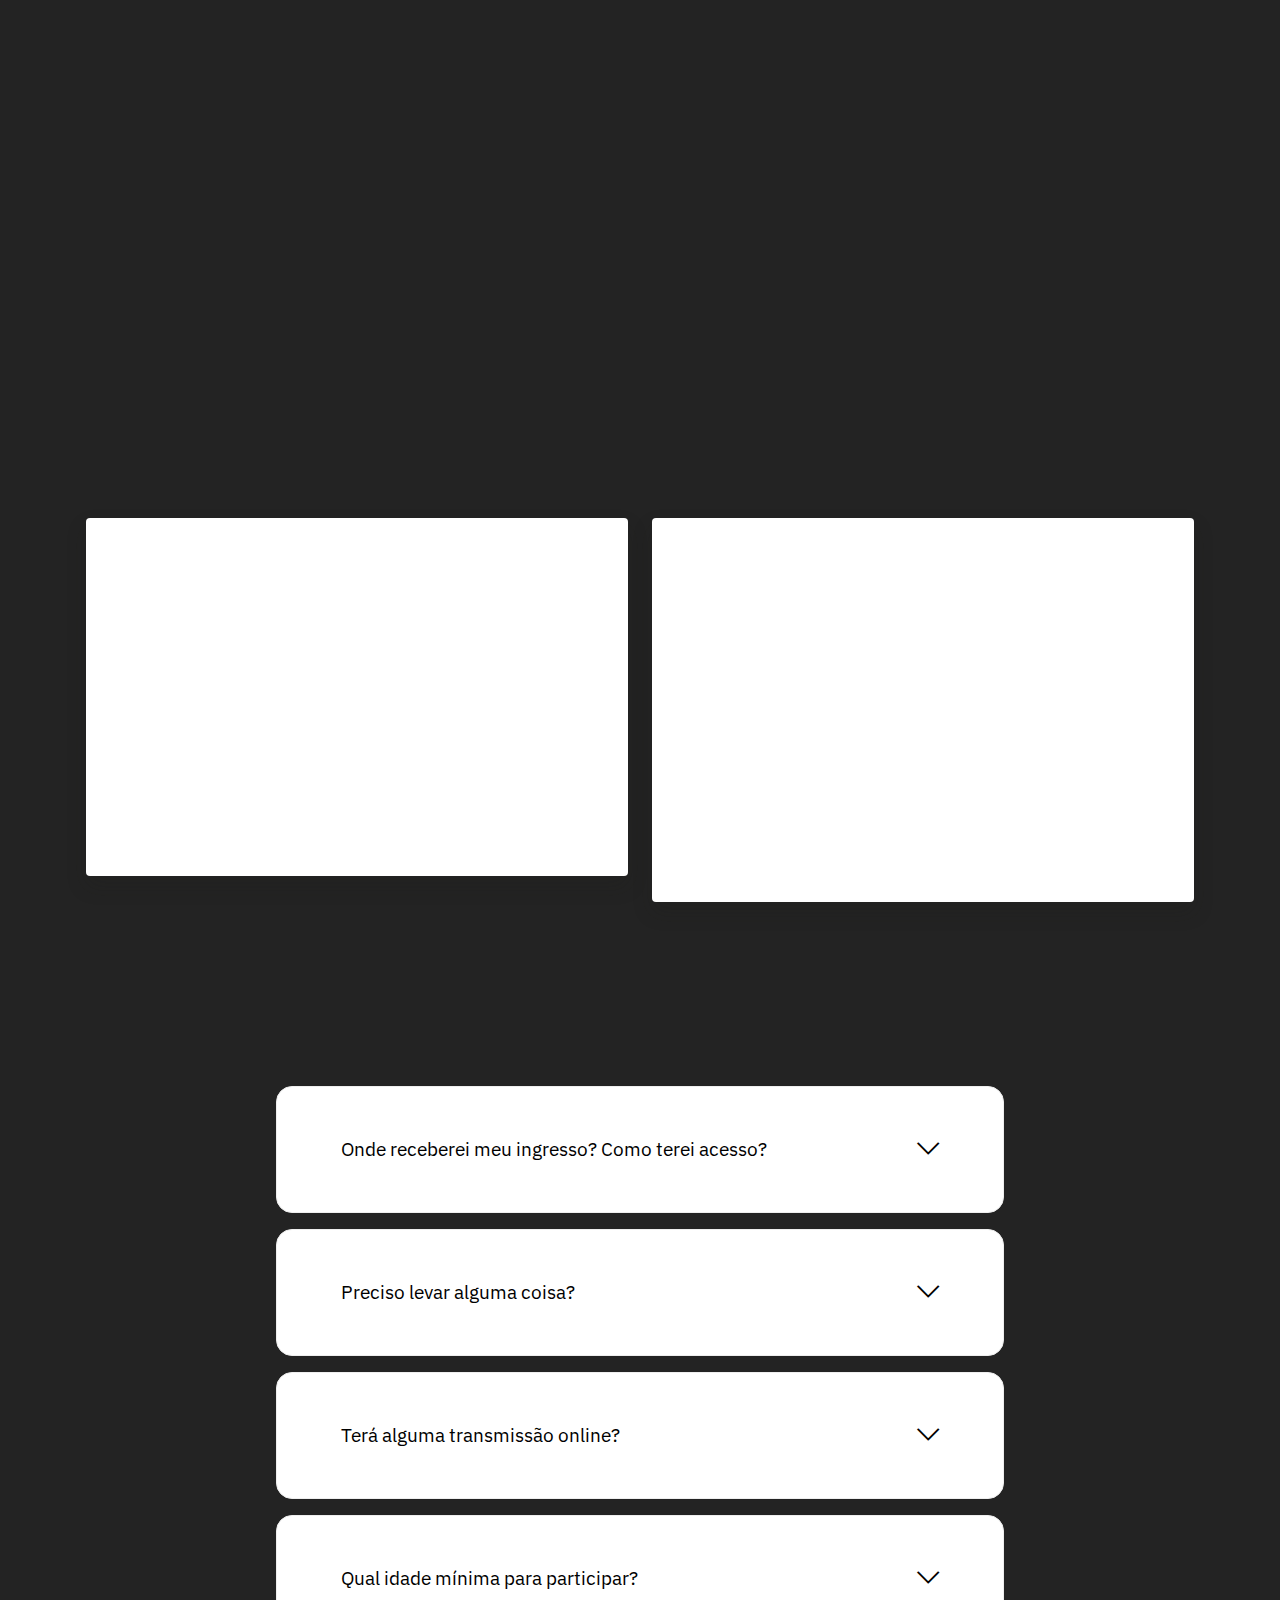
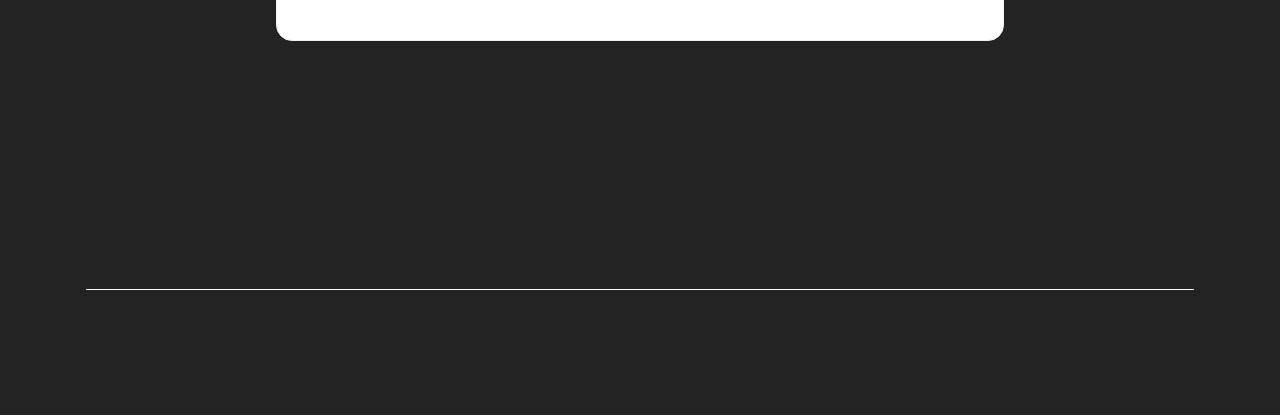
==== commit 99d30cf8: "Add files via upload" ====
--- a/index.html
+++ b/index.html
@@ -8,45 +8,46 @@
   <meta name="twitter:card" content="summary_large_image"/>
   <meta name="twitter:image:src" content="assets/images/index-meta.png">
   <meta property="og:image" content="assets/images/index-meta.png">
-  <meta name="twitter:title" content="The Barber`s">
+  <meta name="twitter:title" content="The Barbers Empresarial">
   <meta name="viewport" content="width=device-width, initial-scale=1, minimum-scale=1">
-  <link rel="shortcut icon" href="assets/images/tge-barbers-dourado-128x128.png" type="image/x-icon">
-  <meta name="description" content="O The Barber`s tem a missão de criar condições para o desenvolvimento profissional através do conhecimento, educação e dos relacionamentos, contribuindo na vida dos alunos para os proporcionar um constante aprimoramento, garantindo assim sua satisfação pessoal e profissional formando um futuro promissor.">
-  
-  
-  <title>The Barber`s</title>
+  <link rel="shortcut icon" href="assets/images/tb-empresarial-branco-3-418x98.png" type="image/x-icon">
+  <meta name="description" content="EVENTO PRESENCIAL EM BETIM – MG 22 e 23 de maio de 2023
+Aprenda as estratégias para tornar sua barbearia uma empresa com uma gestão organizada, eficaz e lucrativa!">
+  
+  
+  <title>The Barbers Empresarial</title>
   <link rel="stylesheet" href="assets/web/assets/mobirise-icons2/mobirise2.css">
-  <link rel="stylesheet" href="assets/tether/tether.min.css">
+  <link rel="stylesheet" href="assets/Material-Design-Icons/css/material.css">
+  <link rel="stylesheet" href="assets/web/assets/mobirise-icons/mobirise-icons.css">
   <link rel="stylesheet" href="assets/bootstrap/css/bootstrap.min.css">
   <link rel="stylesheet" href="assets/bootstrap/css/bootstrap-grid.min.css">
   <link rel="stylesheet" href="assets/bootstrap/css/bootstrap-reboot.min.css">
-  <link rel="stylesheet" href="assets/animatecss/animate.min.css">
+  <link rel="stylesheet" href="assets/animatecss/animate.css">
   <link rel="stylesheet" href="assets/smart-cart/minicart-theme.css">
   <link rel="stylesheet" href="assets/popup-overlay-plugin/style.css">
   <link rel="stylesheet" href="assets/dropdown/css/style.css">
   <link rel="stylesheet" href="assets/socicon/css/styles.css">
-  <link rel="stylesheet" href="assets/wowslider-init/style.css">
   <link rel="stylesheet" href="assets/theme/css/style.css">
-  <link rel="preload" href="https://fonts.googleapis.com/css?family=Poppins:100,100i,200,200i,300,300i,400,400i,500,500i,600,600i,700,700i,800,800i,900,900i&display=swap" as="style" onload="this.onload=null;this.rel='stylesheet'">
-  <noscript><link rel="stylesheet" href="https://fonts.googleapis.com/css?family=Poppins:100,100i,200,200i,300,300i,400,400i,500,500i,600,600i,700,700i,800,800i,900,900i&display=swap"></noscript>
+  <link rel="preload" href="https://fonts.googleapis.com/css?family=IBM+Plex+Sans:100,100i,200,200i,300,300i,400,400i,500,500i,600,600i,700,700i&display=swap" as="style" onload="this.onload=null;this.rel='stylesheet'">
+  <noscript><link rel="stylesheet" href="https://fonts.googleapis.com/css?family=IBM+Plex+Sans:100,100i,200,200i,300,300i,400,400i,500,500i,600,600i,700,700i&display=swap"></noscript>
   <link rel="preload" as="style" href="assets/mobirise/css/mbr-additional.css"><link rel="stylesheet" href="assets/mobirise/css/mbr-additional.css" type="text/css">
-  
-  
-  
-  
-<link rel="stylesheet" href="assets/wowslider-init/absent/style.css">
+
+  
+  
+  
+
 </head>
 <body>
   
-  <section data-bs-version="5.1" class="menu menu1 cid-tpOx2fww9B" once="menu" id="menu01-3">
+  <section data-bs-version="5.1" class="menu menu1 cid-sQkBjWLKOr" once="menu" id="menu01-1">
     
     <nav class="navbar navbar-dropdown navbar-fixed-top navbar-expand-lg">
         <div class="container">
             <div class="navbar-brand">
                 <span class="navbar-logo">
-                    <a href="index.html">
-                        <img src="assets/images/8324614-138x138.png" alt="" style="height: 4.1rem;">
-                    </a>
+                    
+                        <img src="assets/images/tb-empresarial-branco-3-418x98.png" alt="" style="height: 3rem;">
+                    
                 </span>
                 
             </div>
@@ -59,244 +60,579 @@
                 </div>
             </button>
             <div class="collapse navbar-collapse" id="navbarSupportedContent">
-                <ul class="navbar-nav nav-dropdown" data-app-modern-menu="true"><li class="nav-item"><a class="nav-link link text-white display-4" href="#" data-bs-toggle="dropdown" data-bs-auto-close="outside" aria-expanded="false">Sobre</a></li><li class="nav-item"><a class="nav-link link show text-white display-4" href="#" data-bs-auto-close="outside" aria-expanded="false">Loja</a></li>
-                    <li class="nav-item"><a class="nav-link link text-white text-primary display-4" href="index.html#top">Estrutura</a></li>
-                    <li class="nav-item"><a class="nav-link link text-white text-primary display-4" href="page1.html">&nbsp;Cursos</a>
-                    </li><li class="nav-item"><a class="nav-link link text-white text-primary display-4" href="index.html">Próximas turmas</a></li></ul>
+                <ul class="navbar-nav nav-dropdown" data-app-modern-menu="true"><li class="nav-item"><a class="nav-link link text-white text-primary display-4" href="index.html#top" data-bs-auto-close="outside" aria-expanded="false">Home</a></li><li class="nav-item"><a class="nav-link link text-white text-primary display-4" href="index.html#features09-4a">Programação</a></li><li class="nav-item"><a class="nav-link link text-white text-primary display-4" href="index.html#testimonials02-27">Testemunhos</a></li><li class="nav-item"><a class="nav-link link show text-white text-primary display-4" href="index.html#list01-3o" data-bs-auto-close="outside" aria-expanded="false">FAQ</a></li>
+                    <li class="nav-item"><a class="nav-link link text-white text-primary display-4" href="index.html#afooter1-4g">Contato</a></li></ul>
                 <div class="icons-menu">
-                    
-                        <span class="p-2 mbr-iconfont socicon-whatsapp socicon" style="color: rgb(82, 193, 88); fill: rgb(82, 193, 88); font-size: 28px;"></span>
-                    
-                    
-                        <span class="p-2 mbr-iconfont socicon-facebook socicon" style="font-size: 28px; color: rgb(19, 82, 255); fill: rgb(19, 82, 255);"></span>
-                    
-                    
-                        <span class="p-2 mbr-iconfont socicon-instagram socicon" style="font-size: 28px; color: rgb(229, 0, 106); fill: rgb(229, 0, 106);"></span>
-                    
-                    
-                        <span class="p-2 mbr-iconfont socicon-youtube socicon" style="color: rgb(243, 0, 0); fill: rgb(243, 0, 0); font-size: 30px;"></span>
-                    
-                </div>
-                <div class="navbar-buttons mbr-section-btn"><a class="btn btn-sm btn-white display-4" href="#">Saiba Mais</a></div>
+                    <a class="iconfont-wrapper" href="index.html" target="_blank">
+                        <span class="p-2 mbr-iconfont socicon-facebook socicon"></span>
+                    </a>
+                    <a class="iconfont-wrapper" href="index.html" target="_blank">
+                        <span class="p-2 mbr-iconfont socicon-youtube socicon"></span>
+                    </a>
+                    <a class="iconfont-wrapper" href="index.html" target="_blank">
+                        <span class="p-2 mbr-iconfont socicon-instagram socicon"></span>
+                    </a>
+                    
+                </div>
+                <div class="navbar-buttons mbr-section-btn"><a class="btn btn-sm btn-secondary display-4" href="index.html">QUERO MINHA VAGA!</a></div>
             </div>
         </div>
     </nav>
 </section>
 
-<section class="mbr-wowslider-container mbr-section mbr-section__container carousel slide mbr-wowslider-container--absent mbr-section-nopadding" data-ride="carousel" data-keyboard="false" data-wrap="true" data-interval="false" id="wowslider-5" data-rv-view="0" style="background-color: rgb(0, 0, 0);">
-    <div class="mbr-wowslider">
-        <div class="ws_images">
-            <ul>
-                <li>
-                    
-                    <img src="assets/images/316297165-572109641581208-7038848190582583116-n-conversimagem-1440x960.jpg" alt="title 1" title="title 1"> text 1
-                </li><li>
-                    
-                    <img src="assets/images/315856117-576825174442988-6455192145351627820-n-conversimagem-1440x960.jpg" alt="title 1" title="title 1"> text 1
-                </li><li>
-                    
-                    <img src="assets/images/311877788-5481981855216599-7639781666343405326-n-conversimagem-1440x963.jpg" alt="title 1" title="title 1"> text 1
-                </li>
-            </ul>
-        </div>
-        <div class="ws_bullets">
-            <div>
-                <a href="#" title="">
-                    <span><img alt="slide1" src="assets/images/tooltip3.jpg"></span>
-                </a><a href="#" title="">
-                    <span><img alt="slide1" src="assets/images/tooltip3.jpg"></span>
-                </a><a href="#" title="">
-                    <span><img alt="slide1" src="assets/images/tooltip3.jpg"></span>
+<section data-bs-version="5.1" class="article4 cid-sQkDYjIFct" id="content04-4">
+    
+    
+    <div class="container">
+        <div class="row align-left justify-content-center align-content-around">
+            <div class="col-12 col-lg col-md-12 my-auto">
+                <div class="text-wrapper md-pb">
+                    
+                    <h1 class="mbr-section-title mbr-fonts-style mb-4 align-left display-2"><strong>The Barbers Empresarial</strong></h1>
+                    <p class="mbr-text mbr-fonts-style align-left display-7">EVENTO PRESENCIAL EM BETIM – MG 22 e 23 de maio de 2023<br>Aprenda as estratégias para tornar sua barbearia uma empresa com uma gestão organizada, eficaz e lucrativa!<br><br>Chegou a oportunidade única&nbsp;e exclusiva para você realizar o crescimento da sua barbearia em 2023!</p>
+                     <div class="mbr-section-btn mt-4"><a class="btn btn-secondary display-4" href="index.html">QUERO MINHA VAGA AGORA!</a></div>
+                  
+                </div>
+            </div>
+            <div class="col-12 col-md-12 my-auto col-lg-6 image-wrapper">
+                <img class="w-100" src="assets/images/-mg-9991-1160x1740.jpeg" alt="">
+            </div>
+        </div>
+    </div>
+</section>
+
+<section data-bs-version="5.1" class="article4 cid-tECO9ZDRK6" id="content04-1">
+    
+    
+
+    
+    <div class="container">
+        <div class="row align-left justify-content-center align-content-around">
+            <div class="col-12 col-lg col-md-12 my-auto">
+                <div class="text-wrapper md-pb">
+                    
+                    <h1 class="mbr-section-title mbr-fonts-style mb-4 align-left display-2"><strong>Você é&nbsp;dono ou escravo do seu negocio?</strong></h1>
+                    <p class="mbr-text mbr-fonts-style align-left display-7">Trabalhar somente no operacional atendendo clientes e rentável mas não te trás crescimento exponencial. A verdade é que o único jeito para você ter crescimento, valorização, qualidade de vida e muitos resultados no seu negócio é se tornando um empresário, que investe o seu tempo dedicando no crescimento estratégico da barbearia enquanto uma equipe engajada cuida dos clientes.<br></p>
+                     
+                  
+                </div>
+            </div>
+            <div class="col-12 col-md-12 my-auto col-lg-5 image-wrapper">
+                <img class="w-100" src="assets/images/-mg-26-1160x1740.jpeg" alt="">
+            </div>
+        </div>
+    </div>
+</section>
+
+<section data-bs-version="5.1" class="header2 cid-tEIVOLpPM3" id="header02-1j">
+    
+    
+
+    
+    <div class="container">
+        <div class="row justify-content-center">
+            <div class="col-12 align-center col-lg-12">
+                <h1 class="mbr-section-title mbr-fonts-style mb-3 display-2"><strong>THE BARBERS EMPRESARIAL!&nbsp;</strong></h1>
+                
+                <p class="mbr-text mbr-fonts-style display-7">Nos dias 22 e 23 de maio, você aprenderá com o BRUNO BRITO como criar um plano de negócios para sair aos poucos do operacional e focar no que realmente no crescimento estratégico da sua empresa, não haverá nada sobre corte de cabelo. E sim, você terá acesso ao Metódo Crescimento Exponencial aplicado durante 10 anos na @brunobritobarbershop</p>
+                
+            </div>
+        </div>
+    </div>
+</section>
+
+<section data-bs-version="5.1" class="features7 cid-tEK6jhIZQP" id="features07-2s">
+
+    
+
+    
+    
+    <div class="container">
+        <div class="row justify-content-center">
+            <div class="col-12 col-md-6 col-lg-4">
+                <div class="card-wrapper">
+                    <div class="card-box align-left">
+                        <span class="mbr-iconfont mdi-action-assignment-turned-in" style="color: rgb(0, 0, 0); fill: rgb(0, 0, 0);"></span>
+                        <h4 class="card-title align-left mbr-black mbr-fonts-style display-4"><strong>Tampando os furos na sua Gestão</strong></h4>
+                        <p class="card-text mbr-fonts-style display-4">Analise de como você esta gerindo e administrando a sua barbearia<br><br><br></p>
+                    </div>
+                </div>
+            </div>
+            <div class="col-12 col-md-6 col-lg-4">
+                <div class="card-wrapper">
+                    <div class="card-box align-left">
+                        <span class="mbr-iconfont mdi-social-poll" style="color: rgb(0, 0, 0); fill: rgb(0, 0, 0);"></span>
+                        <h4 class="card-title align-left mbr-black mbr-fonts-style display-4"><strong>Criando um plano de ação estratégico&nbsp;</strong></h4>
+                        <p class="card-text mbr-fonts-style display-4">Prepare-se para receber tarefas para organizar a gestão e administração da sua barbearia. (Enriquecendo a empresa e o dono da barbearia)</p>
+                    </div>
+                </div>
+            </div>
+            <div class="col-12 col-md-6 col-lg-4">
+                <div class="card-wrapper">
+                    <div class="card-box align-left">
+                        <span class="mbr-iconfont mdi-social-group-add" style="color: rgb(0, 0, 0); fill: rgb(0, 0, 0);"></span>
+                        <h4 class="card-title align-left mbr-black mbr-fonts-style display-4"><strong>Formação e gestão de Equipe</strong></h4>
+                        <p class="card-text mbr-fonts-style display-4">Entenda como montar uma equipe qualificada para que você consiga sair do operacional.<br><br></p>
+                    </div>
+                </div>
+            </div>
+            <div class="col-12 col-md-6 col-lg-4">
+                <div class="card-wrapper">
+                    <div class="card-box align-left">
+                        <span class="mbr-iconfont mdi-editor-attach-money" style="color: rgb(0, 0, 0); fill: rgb(0, 0, 0);"></span>
+                        <h4 class="card-title align-left mbr-black mbr-fonts-style display-4"><strong>Caixa forte</strong></h4>
+                        <p class="card-text mbr-fonts-style display-4">Você vai aprender na pratica como cuidar do financeiro de forma estratégica e inteligente, separando o dinheiro de forma que você se pague como barbeiro, tenha um fluxo de caixa, um caixa reserva e com certeza retiradas de lucros.</p>
+                    </div>
+                </div>
+            </div>
+            <div class="col-12 col-md-6 col-lg-4">
+                <div class="card-wrapper">
+                    <div class="card-box align-left">
+                        <span class="mbr-iconfont mdi-action-trending-up" style="color: rgb(0, 0, 0); fill: rgb(0, 0, 0);"></span>
+                        <h4 class="card-title align-left mbr-black mbr-fonts-style display-4"><strong>Múltiplas fontes de renda</strong></h4>
+                        <p class="card-text mbr-fonts-style display-4">Aprenda como monetizar todo seu conhecimento e se tornar uma grande referência. ministrando cursos presenciais e online<br><br><br></p>
+                    </div>
+                </div>
+            </div>
+            
+        </div>
+    </div>
+</section>
+
+<section data-bs-version="5.1" class="slider1 cid-tEJVtGjr7W" id="slider1-2p">
+    
+
+    
+    <div class="container">
+        <div class="mbr-section-head">
+            <h4 class="mbr-section-title mbr-fonts-style align-left mb-0 display-2"><strong>PRESENTES INCLUSOS</strong></h4>
+            
+        </div>
+        <div class="row justify-content-center">
+            <div class="col-12 col-md-10">
+                <div class="carousel slide carousel-fade" id="tF6m9aEE10" data-ride="carousel" data-bs-ride="carousel" data-interval="3000" data-bs-interval="3000">
+                    
+                    <ol class="carousel-indicators">
+                        <li data-slide-to="0" data-bs-slide-to="0" class="active" data-target="#tF6m9aEE10" data-bs-target="#tF6m9aEE10"></li>
+                        <li data-slide-to="1" data-bs-slide-to="1" data-target="#tF6m9aEE10" data-bs-target="#tF6m9aEE10"></li>
+                        <li data-slide-to="2" data-bs-slide-to="2" data-target="#tF6m9aEE10" data-bs-target="#tF6m9aEE10"></li>
+                        
+                        
+                        
+                    </ol>
+                    <div class="carousel-inner">
+                        <div class="carousel-item slider-image item active">
+                            <div class="item-wrapper">
+                                <img class="d-block w-100" src="assets/images/mockup-apostila-1-1000x667.png" alt="">
+                            </div>
+                        </div>
+                        <div class="carousel-item slider-image item">
+                            <div class="item-wrapper">
+                                <img class="d-block w-100" src="assets/images/mockup-certificado-the-barbers-empresarial-1-1000x600.png" alt="">
+                            </div>
+                        </div>
+                        <div class="carousel-item slider-image item">
+                            <div class="item-wrapper">
+                                <img class="d-block w-100" src="assets/images/mockup-credencial-the-barbers-empresarial-1-1000x667.png" alt="">
+                            </div>
+                        </div>
+                        
+                        
+                        
+                    </div>
+                    <a class="carousel-control carousel-control-prev" role="button" data-slide="prev" data-bs-slide="prev" href="#tF6m9aEE10">
+                        <span class="mobi-mbri mobi-mbri-arrow-prev" aria-hidden="true"></span>
+                        <span class="sr-only visually-hidden">Previous</span>
+                    </a>
+                    <a class="carousel-control carousel-control-next" role="button" data-slide="next" data-bs-slide="next" href="#tF6m9aEE10">
+                        <span class="mobi-mbri mobi-mbri-arrow-next" aria-hidden="true"></span>
+                        <span class="sr-only visually-hidden">Next</span>
+                    </a>
+                </div>
+            </div>
+        </div>
+    </div>
+</section>
+
+<section data-bs-version="5.1" class="testimonials2 cid-tEJIR1Raoz" id="testimonials02-27">
+    
+    
+    <div class="container">
+        <div class="row justify-content-center">
+            <div class="col-12 mb-5">
+                
+                <h3 class="mbr-section-title mbr-fonts-style align-left mb-2 display-2"><strong>Veja o que os nossos alunos tem a dizer!</strong></h3>
+            </div>
+            <div class="col-sm-6 col-lg-4">
+                <div class="card-wrap">
+                    <p class="card-text mbr-fonts-style pb-4 align-left display-7"><em>
+                            Lorem ipsum dolor sit amet, consectetur adipiscing elit. Vitae curabitur libero felis
+                            ullamcorper.</em></p>
+                    <div class="mbr-flex">
+                        <span class="mbr-iconfont mobi-mbri-quote-right mobi-mbri"></span>
+                        <div class="image-wrap">
+                            <img src="assets/images/team1.jpg">
+                        </div>
+                        <div class="content-wrap">
+                            <h5 class="mbr-section-title card-title mbr-fonts-style m-0 align-left display-5">
+                                <strong>John Smith</strong>
+                            </h5>
+                            <h6 class="mbr-role mbr-fonts-style m-0 align-left display-4">
+                                Programmer
+                            </h6>
+                        </div>
+                    </div>
+                </div>
+            </div>
+            <div class="col-sm-6 col-lg-4">
+                <div class="card-wrap">
+                    <p class="card-text mbr-fonts-style pb-4 align-left display-7"><em>
+                            Lorem ipsum dolor sit amet, consectetur adipiscing elit. Vitae curabitur libero felis
+                            ullamcorper.</em></p>
+                    <div class="mbr-flex">
+                        <span class="mbr-iconfont mobi-mbri-quote-right mobi-mbri"></span>
+                        <div class="image-wrap">
+                            <img src="assets/images/team2.jpg">
+                        </div>
+                        <div class="content-wrap">
+                            <h5 class="mbr-section-title card-title mbr-fonts-style m-0 align-left display-5"><strong>Sarah Palmer</strong></h5>
+                            <h6 class="mbr-role mbr-fonts-style m-0 align-left display-4">
+                                Manager
+                            </h6>
+                        </div>
+                    </div>
+                </div>
+            </div>
+            <div class="col-sm-6 col-lg-4">
+                <div class="card-wrap">
+                    <p class="card-text mbr-fonts-style pb-4 align-left display-7"><em>
+                            Lorem ipsum dolor sit amet, consectetur adipiscing elit. Vitae curabitur libero felis
+                            ullamcorper.</em></p>
+                    <div class="mbr-flex">
+                        <span class="mbr-iconfont mobi-mbri-quote-right mobi-mbri"></span>
+                        <div class="image-wrap">
+                            <img src="assets/images/team3.jpg">
+                        </div>
+                        <div class="content-wrap">
+                            <h5 class="mbr-section-title card-title mbr-fonts-style m-0 align-left display-5"><strong>Adam Swift</strong></h5>
+                            <h6 class="mbr-role mbr-fonts-style m-0 align-left display-4">
+                                Designer
+                            </h6>
+                        </div>
+                    </div>
+                </div>
+            </div>
+        </div>
+    </div>
+</section>
+
+<section data-bs-version="5.1" class="carousel slide testimonials-slider cid-tEJJfMib6p" data-interval="false" data-bs-interval="false" id="testimonials-slider1-2e">
+    
+    
+
+    
+
+    <div class="container text-center">
+        <h2 class="pb-5 mbr-fonts-style display-2"><strong>Veja o que os nossos alunos tem a dizer!</strong></h2>
+
+        <div class="carousel slide" role="listbox" data-pause="true" data-keyboard="false" data-ride="carousel" data-bs-ride="carousel" data-interval="5000" data-bs-interval="5000">
+            <div class="carousel-inner">
+                
+                
+            <div class="carousel-item">
+                    <div class="user col-md-8">
+                        <div class="user_image">
+                            <div class="user_image_inner">
+                                <img src="assets/images/face1.jpg">
+                            </div>
+                        </div>
+                        <div class="user_name mbr-bold mbr-fonts-style display-5">
+                            John Smith
+                        </div>
+                        
+                        <div class="user_text pt-3">
+                            <p class="mbr-fonts-style display-7">
+                                Lorem ipsum dolor sit amet, consectetur adipisicing elit. Vitae nostrum, quos voluptas fugiat blanditiis, temporibus expedita cumque doloribus ea, officiis consequuntur repellat minus ad veritatis? Facere similique accusamus, accusantium sunt!
+                            </p>
+                        </div>
+                    </div>
+                </div><div class="carousel-item">
+                    <div class="user col-md-8">
+                        <div class="user_image">
+                            <div class="user_image_inner">
+                                <img src="assets/images/face3.jpg">
+                            </div>
+                        </div>
+                        <div class="user_name mbr-bold mbr-fonts-style display-5">
+                            Helen Smith
+                        </div>
+                        
+                        <div class="user_text pt-3">
+                            <p class="mbr-fonts-style display-7">
+                                Lorem ipsum dolor sit amet, consectetur adipisicing elit. Vitae nostrum, quos voluptas fugiat blanditiis, temporibus expedita cumque doloribus ea, officiis consequuntur repellat minus ad veritatis? Facere similique accusamus, accusantium sunt!
+                            </p>
+                        </div>
+                    </div>
+                </div></div>
+
+            <div class="carousel-controls">
+                <a class="carousel-control-prev" role="button" data-slide="prev" data-bs-slide="prev">
+                  <span aria-hidden="true" class="mbri-arrow-prev mbr-iconfont"></span>
+                  <span class="sr-only visually-hidden">Previous</span>
                 </a>
-            </div>
-        </div>
-        <div class="ws_shadow"></div>
-        <div class="mbr-wowslider-options">
-            <div class="params" data-anim-type="flip" data-theme="absent" data-autoplay="true" data-paddingtop="0" data-paddingbottom="0" data-fullscreen="true" data-showbullets="false" data-timeout="2" data-duration="2" data-height="576" data-width="1024" data-responsive="2" data-showcaptions="false" data-captionseffect="slide" data-hidecontrols="false"></div>
-        </div>
-</div></section>
-
-<section class="content02 carm4_content02 cid-tpPcFvJDsT" id="content02-p">
-
-    
-
-    
-    <div class="container">
-        <div class="row">
-            <div class="card col-12 col-md-12">
-                <div class="wrapper align-left">
-                    <h3 class="mbr-section-title mbr-bold align-left mbr-fonts-style display-1"><span>&nbsp;</span>&nbsp;<span>BEM VINDO AO THE BARBER´S</span></h3>
-                    
-                    
-                    
-                </div>
-            </div>
-        </div>
-    </div>
-</section>
-
-<section data-bs-version="5.1" class="header3 cid-tpOYytu1Zh" id="header03-h">
-
-    
-
-    
-    
-
-    <div class="container">
+                
+                <a class="carousel-control-next" role="button" data-slide="next" data-bs-slide="next">
+                  <span aria-hidden="true" class="mbri-arrow-next mbr-iconfont"></span>
+                  <span class="sr-only visually-hidden">Next</span>
+                </a>
+            </div>
+        </div>
+    </div>
+</section>
+
+<section data-bs-version="5.1" class="video3 cid-tEJUSRTCvP" id="video3-2i">
+    
+    
+    
+    <div class="container">
+        <div class="mbr-section-head">
+            <h4 class="mbr-section-title mbr-fonts-style mb-0 display-2"><strong>Veja o que os nossos alunos tem a dizer!</strong></h4>
+            
+        </div>
+        <div class="row mt-4">
+            <div class="col-12 col-md-6 video-block">
+                <div class="video-wrapper"><iframe class="mbr-embedded-video" src="https://www.youtube.com/embed/tyNKtUGlnB4?rel=0&amp;amp;&amp;showinfo=0&amp;autoplay=0&amp;loop=0" width="1280" height="720" frameborder="0" allowfullscreen></iframe></div>
+                <p class="mbr-text pt-2 mbr-fonts-style display-4">
+                    Video Description</p>
+            </div>
+            <div class="col-12 col-md-6 video-block">
+                <div class="video-wrapper"><iframe class="mbr-embedded-video" src="https://www.youtube.com/embed/OId4qxFmBjI?rel=0&amp;amp;&amp;showinfo=0&amp;autoplay=0&amp;loop=0" width="1280" height="720" frameborder="0" allowfullscreen></iframe></div>
+                <p class="mbr-text pt-2 mbr-fonts-style display-4">
+                    Video Description</p>
+            </div>
+        </div>
+    </div>
+</section>
+
+<section data-bs-version="5.1" class="header2 cid-tEJs0pIqON" id="header02-1z">
+    
+    
+
+    
+    <div class="container-fluid">
         <div class="row justify-content-center">
-            <div class="col-12 col-md-12 col-lg-5 image-wrapper">
-                <img class="w-100" src="assets/images/9061903-911x911.png" alt="">
-            </div>
-            <div class="col-12 col-lg col-md-12">
-                <div class="text-wrapper align-left">
-                    
-                    <p class="mbr-text mbr-fonts-style display-7">
-                        O The Barber´s tem a missão de criar condições para o desenvolvimento profissional através do conhecimento, educação e dos relacionamentos, contribuindo na vida dos alunos para  os proporcionar um constante aprimoramento, garantindo assim sua satisfação pessoal e profissional formando um futuro promissor.</p>
-                    
-                </div>
-            </div>
-        </div>
-    </div>
-</section>
-
-<section class="content02 carm4_content02 cid-tpPeB0sPm6" id="content02-s">
-
-    
-
-    
-    <div class="container">
-        <div class="row">
-            <div class="card col-12 col-md-12">
-                <div class="wrapper align-left">
-                    <h3 class="mbr-section-title mbr-bold align-left mbr-fonts-style display-2"><span>&nbsp;</span>&nbsp;<span>PENSAR NÃO É fAZER! NOVAS AÇÕES GERAM NOVOS RESULTADOS!</span></h3>
-                    
-                    
-                    
-                </div>
-            </div>
-        </div>
-    </div>
-</section>
-
-<section data-bs-version="5.1" class="header3 cid-tpPgQJYloe" id="header03-w">
-
-    
-
-    
-    
-
+            <div class="col-12 align-center col-lg-9">
+                <h1 class="mbr-section-title mbr-fonts-style mb-3 display-2"><strong>Mapa Fora de Operação</strong></h1>
+                
+                <p class="mbr-text mbr-fonts-style display-7">O guia completo para você empreendedor a separar as porcentagens ideias do dinheiro da sua barbearia e começar a ter suas retiradas de lucros satisfatórias.</p>
+                
+            </div>
+        </div>
+    </div>
+</section>
+
+<section data-bs-version="5.1" class="features09 cid-tF3fenOmwu" id="features09-4a">
+
+    
+    
+
+
+    
+
+    <div class="container">
+        <div class="wrapper justify-content-center">
+            <div class="left-col">
+                <div class="row flex-column">
+                    <div class="col-12 mb-2">
+                        <div class="card">
+                            <div class="card-body">
+                                
+                                <h3 class="card-title mbr-section-subtitle mbr-fonts-style display-5">
+                                    <strong>PROGRAMAÇÃO DIA 1</strong></h3>
+                                <ul class="list mbr-fonts-style display-4">
+                                    <li>8:00 Credenciamento</li>
+                                    <li>9:00 Analise da sua barbearia - Gestão administração</li>
+                                    <li>12:00 Almoço</li>
+                                    <li>13:30 Criação do plano estratégico</li><li>18:00 Formação e gestão de equipe</li><li>20:00 Encerramento</li>
+                                </ul>
+                            </div>
+                        </div>
+                    </div>
+                    
+                    
+                </div>
+            </div>
+            <div class="right-col">
+                <div class="row flex-column">
+                    <div class="col-12 mb-2">
+                        <div class="card">
+                            <div class="card-body">
+                                
+                                <h3 class="card-title mbr-section-subtitle mbr-fonts-style display-5">
+                                    <strong>PROGRAMAÇÃO DIA 2</strong></h3>
+                                <ul class="list mbr-fonts-style display-4">
+                                    <li>8:00 Credenciamento</li>
+                                    <li>9:00 Caixa Rei</li>
+                                    <li>10:00 Comissionamento e porcentagens</li>
+                                    <li>11:00 Retiradas de lucros</li><li>12:00 Almoço</li><li>13:30 múltiplas fontes de renda</li><li>15:00 monetizando o seu conhecimento</li><li>20:00 Encerramento</li>
+                                </ul>
+                            </div>
+                        </div>
+                    </div>
+                    
+                    
+                </div>
+            </div>
+        </div>
+    </div>
+</section>
+
+<section data-bs-version="5.1" class="list1 cid-tF366MzN5Q" id="list01-3o">
+
+    
+    
+
+
+    
     <div class="container">
         <div class="row justify-content-center">
-            <div class="col-12 col-md-12 col-lg-5 image-wrapper">
-                <img class="w-100" src="assets/images/92483775-2815668735181271-5749873023544983552-n-911x1138.jpeg" alt="">
-            </div>
-            <div class="col-12 col-lg col-md-12">
-                <div class="text-wrapper align-left">
-                    
-                    <p class="mbr-text mbr-fonts-style display-7">O método de ensino do Bruno Brito será gerar uma nova percepção de mundo mais positivo. Todo seu conhecimento e experiência de vida e profissional e compartilhado por uma didática e tarefas simples de serem executadas para que o aluno tenha reais condições de colocar em pratica e obter grandes resultados.
-<br><br></p>
-                    
-                </div>
-            </div>
-        </div>
-    </div>
-</section>
-
-<section class="image1 cid-tpPk79JZiw" id="aimage1-13">
-    
-    
-
-    
-    <div class="align-center container-fluid">
-        <div class="row justify-content-center">
+            <div class="col-12 col-md-8">
+                <div class="mbr-section-head align-center mb-4">
+                    <h3 class="mbr-section-title mb-0 mbr-fonts-style display-5"><strong>Perguntas Frequentes</strong></h3>
+                    
+                </div>
+                <div id="bootstrap-accordion_11" class="panel-group accordionStyles accordion" role="tablist" aria-multiselectable="true">
+                    <div class="card mb-3">
+                        <div class="card-header" role="tab" id="headingOne">
+                            <a role="button" class="panel-title collapsed" data-toggle="collapse" data-bs-toggle="collapse" data-core="" href="#collapse1_11" aria-expanded="false" aria-controls="collapse1">
+                                <h6 class="panel-title-edit mbr-fonts-style mb-0 display-7">Onde receberei meu ingresso? Como terei acesso?</h6>
+                                <span class="sign mbr-iconfont mbri-arrow-down"></span>
+                            </a>
+                        </div>
+                        <div id="collapse1_11" class="panel-collapse noScroll collapse" role="tabpanel" aria-labelledby="headingOne" data-parent="#accordion" data-bs-parent="#bootstrap-accordion_11">
+                            <div class="panel-body">
+                                <p class="mbr-fonts-style panel-text display-4">Lorem ipsum dolor sit amet, consectetur adipiscing
+                                    elit. Vestibulum sapien massa, imperdiet et elit ac, ultrices vestibulum velit.
+                                    Praesent viverra ipsum a sollicitudin tempor. Ut gravida eu nibh non gravida. Aenean
+                                    vel ex vulputate, porta diam ut, tempus velit. Nulla dignissim, justo ac blandit
+                                    pellentesque, lectus sapien sagittis sapien, facilisis porttitor dolor velit eu
+                                    odio.</p>
+                            </div>
+                        </div>
+                    </div>
+                    <div class="card mb-3">
+                        <div class="card-header" role="tab" id="headingOne">
+                            <a role="button" class="panel-title collapsed" data-toggle="collapse" data-bs-toggle="collapse" data-core="" href="#collapse2_11" aria-expanded="false" aria-controls="collapse2">
+                                <h6 class="panel-title-edit mbr-fonts-style mb-0 display-7">Preciso levar alguma coisa?</h6>
+                                <span class="sign mbr-iconfont mbri-arrow-down"></span>
+                            </a>
+                        </div>
+                        <div id="collapse2_11" class="panel-collapse noScroll collapse" role="tabpanel" aria-labelledby="headingOne" data-parent="#accordion" data-bs-parent="#bootstrap-accordion_11">
+                            <div class="panel-body">
+                                <p class="mbr-fonts-style panel-text display-4">
+                                    Lorem ipsum dolor sit amet, consectetur adipiscing elit. Vestibulum sapien massa,
+                                    imperdiet et elit ac, ultrices vestibulum velit. Praesent viverra ipsum a
+                                    sollicitudin tempor. Ut gravida eu nibh non gravida. Aenean vel ex vulputate, porta
+                                    diam ut, tempus velit. Nulla dignissim, justo ac blandit pellentesque, lectus sapien
+                                    sagittis sapien, facilisis porttitor dolor velit eu odio.</p>
+                            </div>
+                        </div>
+                    </div>
+                    <div class="card mb-3">
+                        <div class="card-header" role="tab" id="headingOne">
+                            <a role="button" class="panel-title collapsed" data-toggle="collapse" data-bs-toggle="collapse" data-core="" href="#collapse3_11" aria-expanded="false" aria-controls="collapse3">
+                                <h6 class="panel-title-edit mbr-fonts-style mb-0 display-7">Terá alguma transmissão online?</h6>
+                                <span class="sign mbr-iconfont mbri-arrow-down"></span>
+                            </a>
+                        </div>
+                        <div id="collapse3_11" class="panel-collapse noScroll collapse" role="tabpanel" aria-labelledby="headingOne" data-parent="#accordion" data-bs-parent="#bootstrap-accordion_11">
+                            <div class="panel-body">
+                                <p class="mbr-fonts-style panel-text display-4">
+                                    Lorem ipsum dolor sit amet, consectetur adipiscing elit. Vestibulum sapien massa,
+                                    imperdiet et elit ac, ultrices vestibulum velit. Praesent viverra ipsum a
+                                    sollicitudin tempor. Ut gravida eu nibh non gravida. Aenean vel ex vulputate, porta
+                                    diam ut, tempus velit. Nulla dignissim, justo ac blandit pellentesque, lectus sapien
+                                    sagittis sapien, facilisis porttitor dolor velit eu odio.</p>
+                            </div>
+                        </div>
+                    </div>
+                    <div class="card mb-3">
+                        <div class="card-header" role="tab" id="headingOne">
+                            <a role="button" class="panel-title collapsed" data-toggle="collapse" data-bs-toggle="collapse" data-core="" href="#collapse4_11" aria-expanded="false" aria-controls="collapse4">
+                                <h6 class="panel-title-edit mbr-fonts-style mb-0 display-7">Qual idade mínima para participar?</h6>
+                                <span class="sign mbr-iconfont mbri-arrow-down"></span>
+                            </a>
+                        </div>
+                        <div id="collapse4_11" class="panel-collapse noScroll collapse" role="tabpanel" aria-labelledby="headingOne" data-parent="#accordion" data-bs-parent="#bootstrap-accordion_11">
+                            <div class="panel-body">
+                                <p class="mbr-fonts-style panel-text display-4">
+                                    Lorem ipsum dolor sit amet, consectetur adipiscing elit. Vestibulum sapien massa,
+                                    imperdiet et elit ac, ultrices vestibulum velit. Praesent viverra ipsum a
+                                    sollicitudin tempor. Ut gravida eu nibh non gravida. Aenean vel ex vulputate, porta
+                                    diam ut, tempus velit. Nulla dignissim, justo ac blandit pellentesque, lectus sapien
+                                    sagittis sapien, facilisis porttitor dolor velit eu odio. Maecenas cursus tortor in
+                                    tortor pulvinar varius. Aliquam ut luctus urna, sed pharetra urna. Aliquam erat
+                                    volutpat. Curabitur eget pulvinar nunc, vitae eleifend augue.</p>
+                            </div>
+                        </div>
+                    </div>
+                    
+                    
+                </div>
+            </div>
+        </div>
+    </div>
+</section>
+
+<section data-bs-version="5.1" class="footer1 structurem5 cid-tF3i9IHmwq" once="footers" id="afooter1-4g">
+
+    
+
+    
+    
+    <div class="container">
+        <div class="main-container">
+            <div class="navbar-brand">
+                    <span class="navbar-logo">
+                        <a href="#">
+                            <img src="assets/images/tb-empresarial-branco-3-418x98.png" alt="" style="height: 3.5rem;">
+                        </a>
+                    </span>
+                
+            </div>
+            <div class="list-box">
+                <ul class="list mbr-fonts-style display-7">
+                    <li class="mbr-text item-wrap">Home</li>
+                    <li class="mbr-text item-wrap">Programação</li>
+                    <li class="mbr-text item-wrap">Testemunhos</li>
+                </ul>
+            </div>
             
-            <div class="col-12 col-video">
-                <div class="img-container align-center">
-                    <img src="assets/images/311877788-5481981855216599-7639781666343405326-n-conversimagem-1440x963.jpg" alt="">
-                </div>
-            </div>
-        </div>
-    </div>
-</section>
-
-<section class="footer02 dinerm4_footer02 cid-tpUeO1OuMu" once="footers" id="footer02-1k">
-
-	
-
-	
-
-	<div class="container">
-		<div class="row align-center mbr-white">
-			<div class="col-lg-8">
-				<div class="row-links">
-					<ul class="foot-menu">
-						
-						
-
-						
-						
-						
-						
-					<li class="foot-menu-item mbr-fonts-style display-4">Sobre</li><li class="foot-menu-item mbr-fonts-style display-4">Loja</li><li class="foot-menu-item mbr-fonts-style display-4">Estrutura</li><li class="foot-menu-item mbr-fonts-style display-4">O curso</li><li class="foot-menu-item mbr-fonts-style display-4">Próximas turmas</li></ul>
-				</div>
-
-				<div class="row-copirayt">
-					<p class="mbr-text mb-0 mbr-fonts-style mbr-white align-left display-4">
-						© Copyright 2022&nbsp; The Barber´s - Todos os direitos reservados</p>
-				</div>
-			</div>
-
-			<div class="col-lg-4">
-				<div class="row social-row">
-					<div class="social-list align-right">
-						
-						
-						
-
-						
-					<div class="soc-item">
-							
-								<span class="mbr-iconfont mbr-iconfont-social socicon-whatsapp socicon" style="font-size: 26px; color: rgb(82, 193, 88); fill: rgb(82, 193, 88);"></span>
-							
-						</div><div class="soc-item">
-							
-								<span class="mbr-iconfont mbr-iconfont-social socicon-facebook socicon" style="font-size: 26px; color: rgb(19, 82, 255); fill: rgb(19, 82, 255);"></span>
-							
-						</div><div class="soc-item">
-							
-								<span class="mbr-iconfont mbr-iconfont-social socicon-instagram socicon" style="font-size: 26px; color: rgb(229, 0, 106); fill: rgb(229, 0, 106);"></span>
-							
-						</div><div class="soc-item">
-							
-								<span class="mbr-iconfont mbr-iconfont-social socicon-youtube socicon" style="color: rgb(243, 0, 0); fill: rgb(243, 0, 0); font-size: 26px;"></span>
-							
-						</div></div>
-				</div>
-			</div>
-		</div>
-	</div>
-</section>
-
-
-<script src="assets/web/assets/jquery/jquery.min.js"></script>
-  <script src="assets/web/assets/jquery/jquery.min.js"></script>
-  <script src="assets/popper/popper.min.js"></script>
-  <script src="assets/tether/tether.min.js"></script>
-  <script src="assets/bootstrap/js/bootstrap.min.js"></script>
+
+            <div class="copyright-container">
+                <div class="border-item"></div>
+                <p class="copyright mb-0 mbr-fonts-style display-7">
+                    © Copyright 202The Barber´s - Todos os diretos reservados</p>
+            </div>
+        </div>
+    </div>
+</section>
+
+
+<script src="assets/bootstrap/js/bootstrap.bundle.min.js"></script>
   <script src="assets/smoothscroll/smooth-scroll.js"></script>
-  <script src="assets/viewportchecker/jquery.viewportchecker.js"></script>
+  <script src="assets/ytplayer/index.js"></script>
   <script src="assets/smart-cart/minicart.js"></script>
   <script src="assets/smart-cart/minicart-customizer.js"></script>
-  <script src="assets/wowslider-plugin/wowslider.js"></script>
-  <script src="assets/dropdown/js/nav-dropdown.js"></script>
   <script src="assets/dropdown/js/navbar-dropdown.js"></script>
-  <script src="assets/touchswipe/jquery.touch-swipe.min.js"></script>
-  <script src="assets/wowslider-init/script.js"></script>
+  <script src="assets/mbr-testimonials-slider/mbr-testimonials-slider.js"></script>
+  <script src="assets/playervimeo/vimeo_player.js"></script>
+  <script src="assets/mbr-switch-arrow/mbr-switch-arrow.js"></script>
   <script src="assets/theme/js/script.js"></script>
   
   
   
   <input name="animation" type="hidden">
-  <script src="assets/wowslider-effect/flip/script.js"></script>
+  
 </body>
 </html>--- a/assets/Material-Design-Icons/css/material.css
+++ b/assets/Material-Design-Icons/css/material.css
@@ -0,0 +1,2522 @@
+@font-face {
+  font-family: 'Material-Design-Icons';
+  src: url('../fonts/Material-Design-Icons.eot?3ocs8m');
+  src: url('../fonts/Material-Design-Icons.eot?#iefix3ocs8m') format('embedded-opentype'), url('../fonts/Material-Design-Icons.woff?3ocs8m') format('woff'), url('../fonts/Material-Design-Icons.ttf?3ocs8m') format('truetype'), url('../fonts/Material-Design-Icons.svg?3ocs8m#Material-Design-Icons') format('svg');
+  font-weight: normal;
+  font-style: normal;
+}
+[class^="mdi-"],
+[class*="mdi-"] {
+  speak: none;
+  display: inline-block;
+  font-style: normal;
+  font-variant:normal;
+  font-weight:normal;
+/*  font-size:24px;*/
+  line-height:1;
+  font-family:'Material-Design-Icons' !important;
+  text-rendering: auto;
+  
+  -webkit-font-smoothing: antialiased;
+  -moz-osx-font-smoothing: grayscale;
+  -webkit-transform: translate(0, 0);
+      -ms-transform: translate(0, 0);
+          transform: translate(0, 0);
+}
+[class^="mdi-"]:before,
+[class*="mdi-"]:before {
+  display: inline-block;
+  speak: none;
+  text-decoration: inherit;
+}
+[class^="mdi-"].pull-left,
+[class*="mdi-"].pull-left {
+  margin-right: .3em;
+}
+[class^="mdi-"].pull-right,
+[class*="mdi-"].pull-right {
+  margin-left: .3em;
+}
+[class^="mdi-"].mdi-lg:before,
+[class*="mdi-"].mdi-lg:before,
+[class^="mdi-"].mdi-lg:after,
+[class*="mdi-"].mdi-lg:after {
+  font-size: 1.33333333em;
+  line-height: 0.75em;
+  vertical-align: -15%;
+}
+[class^="mdi-"].mdi-2x:before,
+[class*="mdi-"].mdi-2x:before,
+[class^="mdi-"].mdi-2x:after,
+[class*="mdi-"].mdi-2x:after {
+  font-size: 2em;
+}
+[class^="mdi-"].mdi-3x:before,
+[class*="mdi-"].mdi-3x:before,
+[class^="mdi-"].mdi-3x:after,
+[class*="mdi-"].mdi-3x:after {
+  font-size: 3em;
+}
+[class^="mdi-"].mdi-4x:before,
+[class*="mdi-"].mdi-4x:before,
+[class^="mdi-"].mdi-4x:after,
+[class*="mdi-"].mdi-4x:after {
+  font-size: 4em;
+}
+[class^="mdi-"].mdi-5x:before,
+[class*="mdi-"].mdi-5x:before,
+[class^="mdi-"].mdi-5x:after,
+[class*="mdi-"].mdi-5x:after {
+  font-size: 5em;
+}
+[class^="mdi-device-signal-cellular-"]:after,
+[class^="mdi-device-battery-"]:after,
+[class^="mdi-device-battery-charging-"]:after,
+[class^="mdi-device-signal-cellular-connected-no-internet-"]:after,
+[class^="mdi-device-signal-wifi-"]:after,
+[class^="mdi-device-signal-wifi-statusbar-not-connected"]:after,
+.mdi-device-network-wifi:after {
+  opacity: .3;
+  position: absolute;
+  left: 0;
+  top: 0;
+  z-index: 1;
+  display: inline-block;
+  speak: none;
+  text-decoration: inherit;
+}
+[class^="mdi-device-signal-cellular-"]:after {
+  content: "\e758";
+}
+[class^="mdi-device-battery-"]:after {
+  content: "\e735";
+}
+[class^="mdi-device-battery-charging-"]:after {
+  content: "\e733";
+}
+[class^="mdi-device-signal-cellular-connected-no-internet-"]:after {
+  content: "\e75d";
+}
+[class^="mdi-device-signal-wifi-"]:after,
+.mdi-device-network-wifi:after {
+  content: "\e765";
+}
+[class^="mdi-device-signal-wifi-statusbasr-not-connected"]:after {
+  content: "\e8f7";
+}
+.mdi-device-signal-cellular-off:after,
+.mdi-device-signal-cellular-null:after,
+.mdi-device-signal-cellular-no-sim:after,
+.mdi-device-signal-wifi-off:after,
+.mdi-device-signal-wifi-4-bar:after,
+.mdi-device-signal-cellular-4-bar:after,
+.mdi-device-battery-alert:after,
+.mdi-device-signal-cellular-connected-no-internet-4-bar:after,
+.mdi-device-battery-std:after,
+.mdi-device-battery-full .mdi-device-battery-unknown:after {
+  content: "";
+}
+.mdi-fw {
+  width: 1.28571429em;
+  text-align: center;
+}
+.mdi-ul {
+  padding-left: 0;
+  margin-left: 2.14285714em;
+  list-style-type: none;
+}
+.mdi-ul > li {
+  position: relative;
+}
+.mdi-li {
+  position: absolute;
+  left: -2.14285714em;
+  width: 2.14285714em;
+  top: 0.14285714em;
+  text-align: center;
+}
+.mdi-li.mdi-lg {
+  left: -1.85714286em;
+}
+.mdi-border {
+  padding: .2em .25em .15em;
+  border: solid 0.08em #eeeeee;
+  border-radius: .1em;
+}
+.mdi-spin {
+  -webkit-animation: mdi-spin 2s infinite linear;
+  animation: mdi-spin 2s infinite linear;
+  -webkit-transform-origin: 50% 50%;
+  -ms-transform-origin: 50% 50%;
+      transform-origin: 50% 50%;
+}
+.mdi-pulse {
+  -webkit-animation: mdi-spin 1s steps(8) infinite;
+  animation: mdi-spin 1s steps(8) infinite;
+  -webkit-transform-origin: 50% 50%;
+  -ms-transform-origin: 50% 50%;
+      transform-origin: 50% 50%;
+}
+@-webkit-keyframes mdi-spin {
+  0% {
+    -webkit-transform: rotate(0deg);
+    transform: rotate(0deg);
+  }
+  100% {
+    -webkit-transform: rotate(359deg);
+    transform: rotate(359deg);
+  }
+}
+@keyframes mdi-spin {
+  0% {
+    -webkit-transform: rotate(0deg);
+    transform: rotate(0deg);
+  }
+  100% {
+    -webkit-transform: rotate(359deg);
+    transform: rotate(359deg);
+  }
+}
+.mdi-rotate-90 {
+  filter: progid:DXImageTransform.Microsoft.BasicImage(rotation=1);
+  -webkit-transform: rotate(90deg);
+  -ms-transform: rotate(90deg);
+  transform: rotate(90deg);
+}
+.mdi-rotate-180 {
+  filter: progid:DXImageTransform.Microsoft.BasicImage(rotation=2);
+  -webkit-transform: rotate(180deg);
+  -ms-transform: rotate(180deg);
+  transform: rotate(180deg);
+}
+.mdi-rotate-270 {
+  filter: progid:DXImageTransform.Microsoft.BasicImage(rotation=3);
+  -webkit-transform: rotate(270deg);
+  -ms-transform: rotate(270deg);
+  transform: rotate(270deg);
+}
+.mdi-flip-horizontal {
+  filter: progid:DXImageTransform.Microsoft.BasicImage(rotation=0, mirror=1);
+  -webkit-transform: scale(-1, 1);
+  -ms-transform: scale(-1, 1);
+  transform: scale(-1, 1);
+}
+.mdi-flip-vertical {
+  filter: progid:DXImageTransform.Microsoft.BasicImage(rotation=2, mirror=1);
+  -webkit-transform: scale(1, -1);
+  -ms-transform: scale(1, -1);
+  transform: scale(1, -1);
+}
+:root .mdi-rotate-90,
+:root .mdi-rotate-180,
+:root .mdi-rotate-270,
+:root .mdi-flip-horizontal,
+:root .mdi-flip-vertical {
+  -webkit-filter: none;
+          filter: none;
+}
+.mdi-stack {
+  position: relative;
+  display: inline-block;
+  width: 2em;
+  height: 2em;
+  line-height: 2em;
+  vertical-align: middle;
+}
+.mdi-stack-1x,
+.mdi-stack-2x {
+  position: absolute;
+  left: 0;
+  width: 100%;
+  text-align: center;
+}
+.mdi-stack-1x {
+  line-height: inherit;
+}
+.mdi-stack-2x {
+  font-size: 2em;
+}
+.mdi-inverse {
+  color: #ffffff;
+}
+/* Start Icons */
+.mdi-action-3d-rotation:before {
+  content: "\e600";
+}
+.mdi-action-accessibility:before {
+  content: "\e601";
+}
+.mdi-action-account-balance-wallet:before {
+  content: "\e602";
+}
+.mdi-action-account-balance:before {
+  content: "\e603";
+}
+.mdi-action-account-box:before {
+  content: "\e604";
+}
+.mdi-action-account-child:before {
+  content: "\e605";
+}
+.mdi-action-account-circle:before {
+  content: "\e606";
+}
+.mdi-action-add-shopping-cart:before {
+  content: "\e607";
+}
+.mdi-action-alarm-add:before {
+  content: "\e608";
+}
+.mdi-action-alarm-off:before {
+  content: "\e609";
+}
+.mdi-action-alarm-on:before {
+  content: "\e60a";
+}
+.mdi-action-alarm:before {
+  content: "\e60b";
+}
+.mdi-action-android:before {
+  content: "\e60c";
+}
+.mdi-action-announcement:before {
+  content: "\e60d";
+}
+.mdi-action-aspect-ratio:before {
+  content: "\e60e";
+}
+.mdi-action-assessment:before {
+  content: "\e60f";
+}
+.mdi-action-assignment-ind:before {
+  content: "\e610";
+}
+.mdi-action-assignment-late:before {
+  content: "\e611";
+}
+.mdi-action-assignment-return:before {
+  content: "\e612";
+}
+.mdi-action-assignment-returned:before {
+  content: "\e613";
+}
+.mdi-action-assignment-turned-in:before {
+  content: "\e614";
+}
+.mdi-action-assignment:before {
+  content: "\e615";
+}
+.mdi-action-autorenew:before {
+  content: "\e616";
+}
+.mdi-action-backup:before {
+  content: "\e617";
+}
+.mdi-action-book:before {
+  content: "\e618";
+}
+.mdi-action-bookmark-outline:before {
+  content: "\e619";
+}
+.mdi-action-bookmark:before {
+  content: "\e61a";
+}
+.mdi-action-bug-report:before {
+  content: "\e61b";
+}
+.mdi-action-cached:before {
+  content: "\e61c";
+}
+.mdi-action-check-circle:before {
+  content: "\e61d";
+}
+.mdi-action-class:before {
+  content: "\e61e";
+}
+.mdi-action-credit-card:before {
+  content: "\e61f";
+}
+.mdi-action-dashboard:before {
+  content: "\e620";
+}
+.mdi-action-delete:before {
+  content: "\e621";
+}
+.mdi-action-description:before {
+  content: "\e622";
+}
+.mdi-action-dns:before {
+  content: "\e623";
+}
+.mdi-action-done-all:before {
+  content: "\e624";
+}
+.mdi-action-done:before {
+  content: "\e625";
+}
+.mdi-action-event:before {
+  content: "\e626";
+}
+.mdi-action-exit-to-app:before {
+  content: "\e627";
+}
+.mdi-action-explore:before {
+  content: "\e628";
+}
+.mdi-action-extension:before {
+  content: "\e629";
+}
+.mdi-action-face-unlock:before {
+  content: "\e62a";
+}
+.mdi-action-favorite-outline:before {
+  content: "\e62b";
+}
+.mdi-action-favorite:before {
+  content: "\e62c";
+}
+.mdi-action-find-in-page:before {
+  content: "\e62d";
+}
+.mdi-action-find-replace:before {
+  content: "\e62e";
+}
+.mdi-action-flip-to-back:before {
+  content: "\e62f";
+}
+.mdi-action-flip-to-front:before {
+  content: "\e630";
+}
+.mdi-action-get-app:before {
+  content: "\e631";
+}
+.mdi-action-grade:before {
+  content: "\e632";
+}
+.mdi-action-group-work:before {
+  content: "\e633";
+}
+.mdi-action-help:before {
+  content: "\e634";
+}
+.mdi-action-highlight-remove:before {
+  content: "\e635";
+}
+.mdi-action-history:before {
+  content: "\e636";
+}
+.mdi-action-home:before {
+  content: "\e637";
+}
+.mdi-action-https:before {
+  content: "\e638";
+}
+.mdi-action-info-outline:before {
+  content: "\e639";
+}
+.mdi-action-info:before {
+  content: "\e63a";
+}
+.mdi-action-input:before {
+  content: "\e63b";
+}
+.mdi-action-invert-colors:before {
+  content: "\e63c";
+}
+.mdi-action-label-outline:before {
+  content: "\e63d";
+}
+.mdi-action-label:before {
+  content: "\e63e";
+}
+.mdi-action-language:before {
+  content: "\e63f";
+}
+.mdi-action-launch:before {
+  content: "\e640";
+}
+.mdi-action-list:before {
+  content: "\e641";
+}
+.mdi-action-lock-open:before {
+  content: "\e642";
+}
+.mdi-action-lock-outline:before {
+  content: "\e643";
+}
+.mdi-action-lock:before {
+  content: "\e644";
+}
+.mdi-action-loyalty:before {
+  content: "\e645";
+}
+.mdi-action-markunread-mailbox:before {
+  content: "\e646";
+}
+.mdi-action-note-add:before {
+  content: "\e647";
+}
+.mdi-action-open-in-browser:before {
+  content: "\e648";
+}
+.mdi-action-open-in-new:before {
+  content: "\e649";
+}
+.mdi-action-open-with:before {
+  content: "\e64a";
+}
+.mdi-action-pageview:before {
+  content: "\e64b";
+}
+.mdi-action-payment:before {
+  content: "\e64c";
+}
+.mdi-action-perm-camera-mic:before {
+  content: "\e64d";
+}
+.mdi-action-perm-contact-cal:before {
+  content: "\e64e";
+}
+.mdi-action-perm-data-setting:before {
+  content: "\e64f";
+}
+.mdi-action-perm-device-info:before {
+  content: "\e650";
+}
+.mdi-action-perm-identity:before {
+  content: "\e651";
+}
+.mdi-action-perm-media:before {
+  content: "\e652";
+}
+.mdi-action-perm-phone-msg:before {
+  content: "\e653";
+}
+.mdi-action-perm-scan-wifi:before {
+  content: "\e654";
+}
+.mdi-action-picture-in-picture:before {
+  content: "\e655";
+}
+.mdi-action-polymer:before {
+  content: "\e656";
+}
+.mdi-action-print:before {
+  content: "\e657";
+}
+.mdi-action-query-builder:before {
+  content: "\e658";
+}
+.mdi-action-question-answer:before {
+  content: "\e659";
+}
+.mdi-action-receipt:before {
+  content: "\e65a";
+}
+.mdi-action-redeem:before {
+  content: "\e65b";
+}
+.mdi-action-reorder:before {
+  content: "\e65c";
+}
+.mdi-action-report-problem:before {
+  content: "\e65d";
+}
+.mdi-action-restore:before {
+  content: "\e65e";
+}
+.mdi-action-room:before {
+  content: "\e65f";
+}
+.mdi-action-schedule:before {
+  content: "\e660";
+}
+.mdi-action-search:before {
+  content: "\e661";
+}
+.mdi-action-settings-applications:before {
+  content: "\e662";
+}
+.mdi-action-settings-backup-restore:before {
+  content: "\e663";
+}
+.mdi-action-settings-bluetooth:before {
+  content: "\e664";
+}
+.mdi-action-settings-cell:before {
+  content: "\e665";
+}
+.mdi-action-settings-display:before {
+  content: "\e666";
+}
+.mdi-action-settings-ethernet:before {
+  content: "\e667";
+}
+.mdi-action-settings-input-antenna:before {
+  content: "\e668";
+}
+.mdi-action-settings-input-component:before {
+  content: "\e669";
+}
+.mdi-action-settings-input-composite:before {
+  content: "\e66a";
+}
+.mdi-action-settings-input-hdmi:before {
+  content: "\e66b";
+}
+.mdi-action-settings-input-svideo:before {
+  content: "\e66c";
+}
+.mdi-action-settings-overscan:before {
+  content: "\e66d";
+}
+.mdi-action-settings-phone:before {
+  content: "\e66e";
+}
+.mdi-action-settings-power:before {
+  content: "\e66f";
+}
+.mdi-action-settings-remote:before {
+  content: "\e670";
+}
+.mdi-action-settings-voice:before {
+  content: "\e671";
+}
+.mdi-action-settings:before {
+  content: "\e672";
+}
+.mdi-action-shop-two:before {
+  content: "\e673";
+}
+.mdi-action-shop:before {
+  content: "\e674";
+}
+.mdi-action-shopping-basket:before {
+  content: "\e675";
+}
+.mdi-action-shopping-cart:before {
+  content: "\e676";
+}
+.mdi-action-speaker-notes:before {
+  content: "\e677";
+}
+.mdi-action-spellcheck:before {
+  content: "\e678";
+}
+.mdi-action-star-rate:before {
+  content: "\e679";
+}
+.mdi-action-stars:before {
+  content: "\e67a";
+}
+.mdi-action-store:before {
+  content: "\e67b";
+}
+.mdi-action-subject:before {
+  content: "\e67c";
+}
+.mdi-action-supervisor-account:before {
+  content: "\e67d";
+}
+.mdi-action-swap-horiz:before {
+  content: "\e67e";
+}
+.mdi-action-swap-vert-circle:before {
+  content: "\e67f";
+}
+.mdi-action-swap-vert:before {
+  content: "\e680";
+}
+.mdi-action-system-update-tv:before {
+  content: "\e681";
+}
+.mdi-action-tab-unselected:before {
+  content: "\e682";
+}
+.mdi-action-tab:before {
+  content: "\e683";
+}
+.mdi-action-theaters:before {
+  content: "\e684";
+}
+.mdi-action-thumb-down:before {
+  content: "\e685";
+}
+.mdi-action-thumb-up:before {
+  content: "\e686";
+}
+.mdi-action-thumbs-up-down:before {
+  content: "\e687";
+}
+.mdi-action-toc:before {
+  content: "\e688";
+}
+.mdi-action-today:before {
+  content: "\e689";
+}
+.mdi-action-track-changes:before {
+  content: "\e68a";
+}
+.mdi-action-translate:before {
+  content: "\e68b";
+}
+.mdi-action-trending-down:before {
+  content: "\e68c";
+}
+.mdi-action-trending-neutral:before {
+  content: "\e68d";
+}
+.mdi-action-trending-up:before {
+  content: "\e68e";
+}
+.mdi-action-turned-in-not:before {
+  content: "\e68f";
+}
+.mdi-action-turned-in:before {
+  content: "\e690";
+}
+.mdi-action-verified-user:before {
+  content: "\e691";
+}
+.mdi-action-view-agenda:before {
+  content: "\e692";
+}
+.mdi-action-view-array:before {
+  content: "\e693";
+}
+.mdi-action-view-carousel:before {
+  content: "\e694";
+}
+.mdi-action-view-column:before {
+  content: "\e695";
+}
+.mdi-action-view-day:before {
+  content: "\e696";
+}
+.mdi-action-view-headline:before {
+  content: "\e697";
+}
+.mdi-action-view-list:before {
+  content: "\e698";
+}
+.mdi-action-view-module:before {
+  content: "\e699";
+}
+.mdi-action-view-quilt:before {
+  content: "\e69a";
+}
+.mdi-action-view-stream:before {
+  content: "\e69b";
+}
+.mdi-action-view-week:before {
+  content: "\e69c";
+}
+.mdi-action-visibility-off:before {
+  content: "\e69d";
+}
+.mdi-action-visibility:before {
+  content: "\e69e";
+}
+.mdi-action-wallet-giftcard:before {
+  content: "\e69f";
+}
+.mdi-action-wallet-membership:before {
+  content: "\e6a0";
+}
+.mdi-action-wallet-travel:before {
+  content: "\e6a1";
+}
+.mdi-action-work:before {
+  content: "\e6a2";
+}
+.mdi-alert-error:before {
+  content: "\e6a3";
+}
+.mdi-alert-warning:before {
+  content: "\e6a4";
+}
+.mdi-av-album:before {
+  content: "\e6a5";
+}
+.mdi-av-closed-caption:before {
+  content: "\e6a6";
+}
+.mdi-av-equalizer:before {
+  content: "\e6a7";
+}
+.mdi-av-explicit:before {
+  content: "\e6a8";
+}
+.mdi-av-fast-forward:before {
+  content: "\e6a9";
+}
+.mdi-av-fast-rewind:before {
+  content: "\e6aa";
+}
+.mdi-av-games:before {
+  content: "\e6ab";
+}
+.mdi-av-hearing:before {
+  content: "\e6ac";
+}
+.mdi-av-high-quality:before {
+  content: "\e6ad";
+}
+.mdi-av-loop:before {
+  content: "\e6ae";
+}
+.mdi-av-mic-none:before {
+  content: "\e6af";
+}
+.mdi-av-mic-off:before {
+  content: "\e6b0";
+}
+.mdi-av-mic:before {
+  content: "\e6b1";
+}
+.mdi-av-movie:before {
+  content: "\e6b2";
+}
+.mdi-av-my-library-add:before {
+  content: "\e6b3";
+}
+.mdi-av-my-library-books:before {
+  content: "\e6b4";
+}
+.mdi-av-my-library-music:before {
+  content: "\e6b5";
+}
+.mdi-av-new-releases:before {
+  content: "\e6b6";
+}
+.mdi-av-not-interested:before {
+  content: "\e6b7";
+}
+.mdi-av-pause-circle-fill:before {
+  content: "\e6b8";
+}
+.mdi-av-pause-circle-outline:before {
+  content: "\e6b9";
+}
+.mdi-av-pause:before {
+  content: "\e6ba";
+}
+.mdi-av-play-arrow:before {
+  content: "\e6bb";
+}
+.mdi-av-play-circle-fill:before {
+  content: "\e6bc";
+}
+.mdi-av-play-circle-outline:before {
+  content: "\e6bd";
+}
+.mdi-av-play-shopping-bag:before {
+  content: "\e6be";
+}
+.mdi-av-playlist-add:before {
+  content: "\e6bf";
+}
+.mdi-av-queue-music:before {
+  content: "\e6c0";
+}
+.mdi-av-queue:before {
+  content: "\e6c1";
+}
+.mdi-av-radio:before {
+  content: "\e6c2";
+}
+.mdi-av-recent-actors:before {
+  content: "\e6c3";
+}
+.mdi-av-repeat-one:before {
+  content: "\e6c4";
+}
+.mdi-av-repeat:before {
+  content: "\e6c5";
+}
+.mdi-av-replay:before {
+  content: "\e6c6";
+}
+.mdi-av-shuffle:before {
+  content: "\e6c7";
+}
+.mdi-av-skip-next:before {
+  content: "\e6c8";
+}
+.mdi-av-skip-previous:before {
+  content: "\e6c9";
+}
+.mdi-av-snooze:before {
+  content: "\e6ca";
+}
+.mdi-av-stop:before {
+  content: "\e6cb";
+}
+.mdi-av-subtitles:before {
+  content: "\e6cc";
+}
+.mdi-av-surround-sound:before {
+  content: "\e6cd";
+}
+.mdi-av-timer:before {
+  content: "\e6ce";
+}
+.mdi-av-video-collection:before {
+  content: "\e6cf";
+}
+.mdi-av-videocam-off:before {
+  content: "\e6d0";
+}
+.mdi-av-videocam:before {
+  content: "\e6d1";
+}
+.mdi-av-volume-down:before {
+  content: "\e6d2";
+}
+.mdi-av-volume-mute:before {
+  content: "\e6d3";
+}
+.mdi-av-volume-off:before {
+  content: "\e6d4";
+}
+.mdi-av-volume-up:before {
+  content: "\e6d5";
+}
+.mdi-av-web:before {
+  content: "\e6d6";
+}
+.mdi-communication-business:before {
+  content: "\e6d7";
+}
+.mdi-communication-call-end:before {
+  content: "\e6d8";
+}
+.mdi-communication-call-made:before {
+  content: "\e6d9";
+}
+.mdi-communication-call-merge:before {
+  content: "\e6da";
+}
+.mdi-communication-call-missed:before {
+  content: "\e6db";
+}
+.mdi-communication-call-received:before {
+  content: "\e6dc";
+}
+.mdi-communication-call-split:before {
+  content: "\e6dd";
+}
+.mdi-communication-call:before {
+  content: "\e6de";
+}
+.mdi-communication-chat:before {
+  content: "\e6df";
+}
+.mdi-communication-clear-all:before {
+  content: "\e6e0";
+}
+.mdi-communication-comment:before {
+  content: "\e6e1";
+}
+.mdi-communication-contacts:before {
+  content: "\e6e2";
+}
+.mdi-communication-dialer-sip:before {
+  content: "\e6e3";
+}
+.mdi-communication-dialpad:before {
+  content: "\e6e4";
+}
+.mdi-communication-dnd-on:before {
+  content: "\e6e5";
+}
+.mdi-communication-email:before {
+  content: "\e6e6";
+}
+.mdi-communication-forum:before {
+  content: "\e6e7";
+}
+.mdi-communication-import-export:before {
+  content: "\e6e8";
+}
+.mdi-communication-invert-colors-off:before {
+  content: "\e6e9";
+}
+.mdi-communication-invert-colors-on:before {
+  content: "\e6ea";
+}
+.mdi-communication-live-help:before {
+  content: "\e6eb";
+}
+.mdi-communication-location-off:before {
+  content: "\e6ec";
+}
+.mdi-communication-location-on:before {
+  content: "\e6ed";
+}
+.mdi-communication-message:before {
+  content: "\e6ee";
+}
+.mdi-communication-messenger:before {
+  content: "\e6ef";
+}
+.mdi-communication-no-sim:before {
+  content: "\e6f0";
+}
+.mdi-communication-phone:before {
+  content: "\e6f1";
+}
+.mdi-communication-portable-wifi-off:before {
+  content: "\e6f2";
+}
+.mdi-communication-quick-contacts-dialer:before {
+  content: "\e6f3";
+}
+.mdi-communication-quick-contacts-mail:before {
+  content: "\e6f4";
+}
+.mdi-communication-ring-volume:before {
+  content: "\e6f5";
+}
+.mdi-communication-stay-current-landscape:before {
+  content: "\e6f6";
+}
+.mdi-communication-stay-current-portrait:before {
+  content: "\e6f7";
+}
+.mdi-communication-stay-primary-landscape:before {
+  content: "\e6f8";
+}
+.mdi-communication-stay-primary-portrait:before {
+  content: "\e6f9";
+}
+.mdi-communication-swap-calls:before {
+  content: "\e6fa";
+}
+.mdi-communication-textsms:before {
+  content: "\e6fb";
+}
+.mdi-communication-voicemail:before {
+  content: "\e6fc";
+}
+.mdi-communication-vpn-key:before {
+  content: "\e6fd";
+}
+.mdi-content-add-box:before {
+  content: "\e6fe";
+}
+.mdi-content-add-circle-outline:before {
+  content: "\e6ff";
+}
+.mdi-content-add-circle:before {
+  content: "\e700";
+}
+.mdi-content-add:before {
+  content: "\e701";
+}
+.mdi-content-archive:before {
+  content: "\e702";
+}
+.mdi-content-backspace:before {
+  content: "\e703";
+}
+.mdi-content-block:before {
+  content: "\e704";
+}
+.mdi-content-clear:before {
+  content: "\e705";
+}
+.mdi-content-content-copy:before {
+  content: "\e706";
+}
+.mdi-content-content-cut:before {
+  content: "\e707";
+}
+.mdi-content-content-paste:before {
+  content: "\e708";
+}
+.mdi-content-create:before {
+  content: "\e709";
+}
+.mdi-content-drafts:before {
+  content: "\e70a";
+}
+.mdi-content-filter-list:before {
+  content: "\e70b";
+}
+.mdi-content-flag:before {
+  content: "\e70c";
+}
+.mdi-content-forward:before {
+  content: "\e70d";
+}
+.mdi-content-gesture:before {
+  content: "\e70e";
+}
+.mdi-content-inbox:before {
+  content: "\e70f";
+}
+.mdi-content-link:before {
+  content: "\e710";
+}
+.mdi-content-mail:before {
+  content: "\e711";
+}
+.mdi-content-markunread:before {
+  content: "\e712";
+}
+.mdi-content-redo:before {
+  content: "\e713";
+}
+.mdi-content-remove-circle-outline:before {
+  content: "\e714";
+}
+.mdi-content-remove-circle:before {
+  content: "\e715";
+}
+.mdi-content-remove:before {
+  content: "\e716";
+}
+.mdi-content-reply-all:before {
+  content: "\e717";
+}
+.mdi-content-reply:before {
+  content: "\e718";
+}
+.mdi-content-report:before {
+  content: "\e719";
+}
+.mdi-content-save:before {
+  content: "\e71a";
+}
+.mdi-content-select-all:before {
+  content: "\e71b";
+}
+.mdi-content-send:before {
+  content: "\e71c";
+}
+.mdi-content-sort:before {
+  content: "\e71d";
+}
+.mdi-content-text-format:before {
+  content: "\e71e";
+}
+.mdi-content-undo:before {
+  content: "\e71f";
+}
+.mdi-editor-attach-file:before {
+  content: "\e776";
+}
+.mdi-editor-attach-money:before {
+  content: "\e777";
+}
+.mdi-editor-border-all:before {
+  content: "\e778";
+}
+.mdi-editor-border-bottom:before {
+  content: "\e779";
+}
+.mdi-editor-border-clear:before {
+  content: "\e77a";
+}
+.mdi-editor-border-color:before {
+  content: "\e77b";
+}
+.mdi-editor-border-horizontal:before {
+  content: "\e77c";
+}
+.mdi-editor-border-inner:before {
+  content: "\e77d";
+}
+.mdi-editor-border-left:before {
+  content: "\e77e";
+}
+.mdi-editor-border-outer:before {
+  content: "\e77f";
+}
+.mdi-editor-border-right:before {
+  content: "\e780";
+}
+.mdi-editor-border-style:before {
+  content: "\e781";
+}
+.mdi-editor-border-top:before {
+  content: "\e782";
+}
+.mdi-editor-border-vertical:before {
+  content: "\e783";
+}
+.mdi-editor-format-align-center:before {
+  content: "\e784";
+}
+.mdi-editor-format-align-justify:before {
+  content: "\e785";
+}
+.mdi-editor-format-align-left:before {
+  content: "\e786";
+}
+.mdi-editor-format-align-right:before {
+  content: "\e787";
+}
+.mdi-editor-format-bold:before {
+  content: "\e788";
+}
+.mdi-editor-format-clear:before {
+  content: "\e789";
+}
+.mdi-editor-format-color-fill:before {
+  content: "\e78a";
+}
+.mdi-editor-format-color-reset:before {
+  content: "\e78b";
+}
+.mdi-editor-format-color-text:before {
+  content: "\e78c";
+}
+.mdi-editor-format-indent-decrease:before {
+  content: "\e78d";
+}
+.mdi-editor-format-indent-increase:before {
+  content: "\e78e";
+}
+.mdi-editor-format-italic:before {
+  content: "\e78f";
+}
+.mdi-editor-format-line-spacing:before {
+  content: "\e790";
+}
+.mdi-editor-format-list-bulleted:before {
+  content: "\e791";
+}
+.mdi-editor-format-list-numbered:before {
+  content: "\e792";
+}
+.mdi-editor-format-paint:before {
+  content: "\e793";
+}
+.mdi-editor-format-quote:before {
+  content: "\e794";
+}
+.mdi-editor-format-size:before {
+  content: "\e795";
+}
+.mdi-editor-format-strikethrough:before {
+  content: "\e796";
+}
+.mdi-editor-format-textdirection-l-to-r:before {
+  content: "\e797";
+}
+.mdi-editor-format-textdirection-r-to-l:before {
+  content: "\e798";
+}
+.mdi-editor-format-underline:before {
+  content: "\e799";
+}
+.mdi-editor-functions:before {
+  content: "\e79a";
+}
+.mdi-editor-insert-chart:before {
+  content: "\e79b";
+}
+.mdi-editor-insert-comment:before {
+  content: "\e79c";
+}
+.mdi-editor-insert-drive-file:before {
+  content: "\e79d";
+}
+.mdi-editor-insert-emoticon:before {
+  content: "\e79e";
+}
+.mdi-editor-insert-invitation:before {
+  content: "\e79f";
+}
+.mdi-editor-insert-link:before {
+  content: "\e7a0";
+}
+.mdi-editor-insert-photo:before {
+  content: "\e7a1";
+}
+.mdi-editor-merge-type:before {
+  content: "\e7a2";
+}
+.mdi-editor-mode-comment:before {
+  content: "\e7a3";
+}
+.mdi-editor-mode-edit:before {
+  content: "\e7a4";
+}
+.mdi-editor-publish:before {
+  content: "\e7a5";
+}
+.mdi-editor-vertical-align-bottom:before {
+  content: "\e7a6";
+}
+.mdi-editor-vertical-align-center:before {
+  content: "\e7a7";
+}
+.mdi-editor-vertical-align-top:before {
+  content: "\e7a8";
+}
+.mdi-editor-wrap-text:before {
+  content: "\e7a9";
+}
+.mdi-file-attachment:before {
+  content: "\e7aa";
+}
+.mdi-file-cloud-circle:before {
+  content: "\e7ab";
+}
+.mdi-file-cloud-done:before {
+  content: "\e7ac";
+}
+.mdi-file-cloud-download:before {
+  content: "\e7ad";
+}
+.mdi-file-cloud-off:before {
+  content: "\e7ae";
+}
+.mdi-file-cloud-queue:before {
+  content: "\e7af";
+}
+.mdi-file-cloud-upload:before {
+  content: "\e7b0";
+}
+.mdi-file-cloud:before {
+  content: "\e7b1";
+}
+.mdi-file-file-download:before {
+  content: "\e7b2";
+}
+.mdi-file-file-upload:before {
+  content: "\e7b3";
+}
+.mdi-file-folder-open:before {
+  content: "\e7b4";
+}
+.mdi-file-folder-shared:before {
+  content: "\e7b5";
+}
+.mdi-file-folder:before {
+  content: "\e7b6";
+}
+.mdi-device-access-alarm:before {
+  content: "\e720";
+}
+.mdi-device-access-alarms:before {
+  content: "\e721";
+}
+.mdi-device-access-time:before {
+  content: "\e722";
+}
+.mdi-device-add-alarm:before {
+  content: "\e723";
+}
+.mdi-device-airplanemode-off:before {
+  content: "\e724";
+}
+.mdi-device-airplanemode-on:before {
+  content: "\e725";
+}
+.mdi-device-battery-20:before {
+  content: "\e726";
+}
+.mdi-device-battery-30:before {
+  content: "\e727";
+}
+.mdi-device-battery-50:before {
+  content: "\e728";
+}
+.mdi-device-battery-60:before {
+  content: "\e729";
+}
+.mdi-device-battery-80:before {
+  content: "\e72a";
+}
+.mdi-device-battery-90:before {
+  content: "\e72b";
+}
+.mdi-device-battery-alert:before {
+  content: "\e72c";
+}
+.mdi-device-battery-charging-20:before {
+  content: "\e72d";
+}
+.mdi-device-battery-charging-30:before {
+  content: "\e72e";
+}
+.mdi-device-battery-charging-50:before {
+  content: "\e72f";
+}
+.mdi-device-battery-charging-60:before {
+  content: "\e730";
+}
+.mdi-device-battery-charging-80:before {
+  content: "\e731";
+}
+.mdi-device-battery-charging-90:before {
+  content: "\e732";
+}
+.mdi-device-battery-charging-full:before {
+  content: "\e733";
+}
+.mdi-device-battery-full:before {
+  content: "\e734";
+}
+.mdi-device-battery-std:before {
+  content: "\e735";
+}
+.mdi-device-battery-unknown:before {
+  content: "\e736";
+}
+.mdi-device-bluetooth-connected:before {
+  content: "\e737";
+}
+.mdi-device-bluetooth-disabled:before {
+  content: "\e738";
+}
+.mdi-device-bluetooth-searching:before {
+  content: "\e739";
+}
+.mdi-device-bluetooth:before {
+  content: "\e73a";
+}
+.mdi-device-brightness-auto:before {
+  content: "\e73b";
+}
+.mdi-device-brightness-high:before {
+  content: "\e73c";
+}
+.mdi-device-brightness-low:before {
+  content: "\e73d";
+}
+.mdi-device-brightness-medium:before {
+  content: "\e73e";
+}
+.mdi-device-data-usage:before {
+  content: "\e73f";
+}
+.mdi-device-developer-mode:before {
+  content: "\e740";
+}
+.mdi-device-devices:before {
+  content: "\e741";
+}
+.mdi-device-dvr:before {
+  content: "\e742";
+}
+.mdi-device-gps-fixed:before {
+  content: "\e743";
+}
+.mdi-device-gps-not-fixed:before {
+  content: "\e744";
+}
+.mdi-device-gps-off:before {
+  content: "\e745";
+}
+.mdi-device-location-disabled:before {
+  content: "\e746";
+}
+.mdi-device-location-searching:before {
+  content: "\e747";
+}
+.mdi-device-multitrack-audio:before {
+  content: "\e748";
+}
+.mdi-device-network-cell:before {
+  content: "\e749";
+}
+.mdi-device-network-wifi:before {
+  content: "\e74a";
+}
+.mdi-device-nfc:before {
+  content: "\e74b";
+}
+.mdi-device-now-wallpaper:before {
+  content: "\e74c";
+}
+.mdi-device-now-widgets:before {
+  content: "\e74d";
+}
+.mdi-device-screen-lock-landscape:before {
+  content: "\e74e";
+}
+.mdi-device-screen-lock-portrait:before {
+  content: "\e74f";
+}
+.mdi-device-screen-lock-rotation:before {
+  content: "\e750";
+}
+.mdi-device-screen-rotation:before {
+  content: "\e751";
+}
+.mdi-device-sd-storage:before {
+  content: "\e752";
+}
+.mdi-device-settings-system-daydream:before {
+  content: "\e753";
+}
+.mdi-device-signal-cellular-0-bar:before {
+  content: "\e754";
+}
+.mdi-device-signal-cellular-1-bar:before {
+  content: "\e755";
+}
+.mdi-device-signal-cellular-2-bar:before {
+  content: "\e756";
+}
+.mdi-device-signal-cellular-3-bar:before {
+  content: "\e757";
+}
+.mdi-device-signal-cellular-4-bar:before {
+  content: "\e758";
+}
+.mdi-signal-wifi-statusbar-connected-no-internet-after:before {
+  content: "\e8f6";
+}
+.mdi-device-signal-cellular-connected-no-internet-0-bar:before {
+  content: "\e759";
+}
+.mdi-device-signal-cellular-connected-no-internet-1-bar:before {
+  content: "\e75a";
+}
+.mdi-device-signal-cellular-connected-no-internet-2-bar:before {
+  content: "\e75b";
+}
+.mdi-device-signal-cellular-connected-no-internet-3-bar:before {
+  content: "\e75c";
+}
+.mdi-device-signal-cellular-connected-no-internet-4-bar:before {
+  content: "\e75d";
+}
+.mdi-device-signal-cellular-no-sim:before {
+  content: "\e75e";
+}
+.mdi-device-signal-cellular-null:before {
+  content: "\e75f";
+}
+.mdi-device-signal-cellular-off:before {
+  content: "\e760";
+}
+.mdi-device-signal-wifi-0-bar:before {
+  content: "\e761";
+}
+.mdi-device-signal-wifi-1-bar:before {
+  content: "\e762";
+}
+.mdi-device-signal-wifi-2-bar:before {
+  content: "\e763";
+}
+.mdi-device-signal-wifi-3-bar:before {
+  content: "\e764";
+}
+.mdi-device-signal-wifi-4-bar:before {
+  content: "\e765";
+}
+.mdi-device-signal-wifi-off:before {
+  content: "\e766";
+}
+.mdi-device-signal-wifi-statusbar-1-bar:before {
+  content: "\e767";
+}
+.mdi-device-signal-wifi-statusbar-2-bar:before {
+  content: "\e768";
+}
+.mdi-device-signal-wifi-statusbar-3-bar:before {
+  content: "\e769";
+}
+.mdi-device-signal-wifi-statusbar-4-bar:before {
+  content: "\e76a";
+}
+.mdi-device-signal-wifi-statusbar-connected-no-internet-:before {
+  content: "\e76b";
+}
+.mdi-device-signal-wifi-statusbar-connected-no-internet:before {
+  content: "\e76f";
+}
+.mdi-device-signal-wifi-statusbar-connected-no-internet-2:before {
+  content: "\e76c";
+}
+.mdi-device-signal-wifi-statusbar-connected-no-internet-3:before {
+  content: "\e76d";
+}
+.mdi-device-signal-wifi-statusbar-connected-no-internet-4:before {
+  content: "\e76e";
+}
+.mdi-signal-wifi-statusbar-not-connected-after:before {
+  content: "\e8f7";
+}
+.mdi-device-signal-wifi-statusbar-not-connected:before {
+  content: "\e770";
+}
+.mdi-device-signal-wifi-statusbar-null:before {
+  content: "\e771";
+}
+.mdi-device-storage:before {
+  content: "\e772";
+}
+.mdi-device-usb:before {
+  content: "\e773";
+}
+.mdi-device-wifi-lock:before {
+  content: "\e774";
+}
+.mdi-device-wifi-tethering:before {
+  content: "\e775";
+}
+.mdi-hardware-cast-connected:before {
+  content: "\e7b7";
+}
+.mdi-hardware-cast:before {
+  content: "\e7b8";
+}
+.mdi-hardware-computer:before {
+  content: "\e7b9";
+}
+.mdi-hardware-desktop-mac:before {
+  content: "\e7ba";
+}
+.mdi-hardware-desktop-windows:before {
+  content: "\e7bb";
+}
+.mdi-hardware-dock:before {
+  content: "\e7bc";
+}
+.mdi-hardware-gamepad:before {
+  content: "\e7bd";
+}
+.mdi-hardware-headset-mic:before {
+  content: "\e7be";
+}
+.mdi-hardware-headset:before {
+  content: "\e7bf";
+}
+.mdi-hardware-keyboard-alt:before {
+  content: "\e7c0";
+}
+.mdi-hardware-keyboard-arrow-down:before {
+  content: "\e7c1";
+}
+.mdi-hardware-keyboard-arrow-left:before {
+  content: "\e7c2";
+}
+.mdi-hardware-keyboard-arrow-right:before {
+  content: "\e7c3";
+}
+.mdi-hardware-keyboard-arrow-up:before {
+  content: "\e7c4";
+}
+.mdi-hardware-keyboard-backspace:before {
+  content: "\e7c5";
+}
+.mdi-hardware-keyboard-capslock:before {
+  content: "\e7c6";
+}
+.mdi-hardware-keyboard-control:before {
+  content: "\e7c7";
+}
+.mdi-hardware-keyboard-hide:before {
+  content: "\e7c8";
+}
+.mdi-hardware-keyboard-return:before {
+  content: "\e7c9";
+}
+.mdi-hardware-keyboard-tab:before {
+  content: "\e7ca";
+}
+.mdi-hardware-keyboard-voice:before {
+  content: "\e7cb";
+}
+.mdi-hardware-keyboard:before {
+  content: "\e7cc";
+}
+.mdi-hardware-laptop-chromebook:before {
+  content: "\e7cd";
+}
+.mdi-hardware-laptop-mac:before {
+  content: "\e7ce";
+}
+.mdi-hardware-laptop-windows:before {
+  content: "\e7cf";
+}
+.mdi-hardware-laptop:before {
+  content: "\e7d0";
+}
+.mdi-hardware-memory:before {
+  content: "\e7d1";
+}
+.mdi-hardware-mouse:before {
+  content: "\e7d2";
+}
+.mdi-hardware-phone-android:before {
+  content: "\e7d3";
+}
+.mdi-hardware-phone-iphone:before {
+  content: "\e7d4";
+}
+.mdi-hardware-phonelink-off:before {
+  content: "\e7d5";
+}
+.mdi-hardware-phonelink:before {
+  content: "\e7d6";
+}
+.mdi-hardware-security:before {
+  content: "\e7d7";
+}
+.mdi-hardware-sim-card:before {
+  content: "\e7d8";
+}
+.mdi-hardware-smartphone:before {
+  content: "\e7d9";
+}
+.mdi-hardware-speaker:before {
+  content: "\e7da";
+}
+.mdi-hardware-tablet-android:before {
+  content: "\e7db";
+}
+.mdi-hardware-tablet-mac:before {
+  content: "\e7dc";
+}
+.mdi-hardware-tablet:before {
+  content: "\e7dd";
+}
+.mdi-hardware-tv:before {
+  content: "\e7de";
+}
+.mdi-hardware-watch:before {
+  content: "\e7df";
+}
+.mdi-image-add-to-photos:before {
+  content: "\e7e0";
+}
+.mdi-image-adjust:before {
+  content: "\e7e1";
+}
+.mdi-image-assistant-photo:before {
+  content: "\e7e2";
+}
+.mdi-image-audiotrack:before {
+  content: "\e7e3";
+}
+.mdi-image-blur-circular:before {
+  content: "\e7e4";
+}
+.mdi-image-blur-linear:before {
+  content: "\e7e5";
+}
+.mdi-image-blur-off:before {
+  content: "\e7e6";
+}
+.mdi-image-blur-on:before {
+  content: "\e7e7";
+}
+.mdi-image-brightness-1:before {
+  content: "\e7e8";
+}
+.mdi-image-brightness-2:before {
+  content: "\e7e9";
+}
+.mdi-image-brightness-3:before {
+  content: "\e7ea";
+}
+.mdi-image-brightness-4:before {
+  content: "\e7eb";
+}
+.mdi-image-brightness-5:before {
+  content: "\e7ec";
+}
+.mdi-image-brightness-6:before {
+  content: "\e7ed";
+}
+.mdi-image-brightness-7:before {
+  content: "\e7ee";
+}
+.mdi-image-brush:before {
+  content: "\e7ef";
+}
+.mdi-image-camera-alt:before {
+  content: "\e7f0";
+}
+.mdi-image-camera-front:before {
+  content: "\e7f1";
+}
+.mdi-image-camera-rear:before {
+  content: "\e7f2";
+}
+.mdi-image-camera-roll:before {
+  content: "\e7f3";
+}
+.mdi-image-camera:before {
+  content: "\e7f4";
+}
+.mdi-image-center-focus-strong:before {
+  content: "\e7f5";
+}
+.mdi-image-center-focus-weak:before {
+  content: "\e7f6";
+}
+.mdi-image-collections:before {
+  content: "\e7f7";
+}
+.mdi-image-color-lens:before {
+  content: "\e7f8";
+}
+.mdi-image-colorize:before {
+  content: "\e7f9";
+}
+.mdi-image-compare:before {
+  content: "\e7fa";
+}
+.mdi-image-control-point-duplicate:before {
+  content: "\e7fb";
+}
+.mdi-image-control-point:before {
+  content: "\e7fc";
+}
+.mdi-image-crop-3-2:before {
+  content: "\e7fd";
+}
+.mdi-image-crop-5-4:before {
+  content: "\e7fe";
+}
+.mdi-image-crop-7-5:before {
+  content: "\e7ff";
+}
+.mdi-image-crop-16-9:before {
+  content: "\e800";
+}
+.mdi-image-crop-din:before {
+  content: "\e801";
+}
+.mdi-image-crop-free:before {
+  content: "\e802";
+}
+.mdi-image-crop-landscape:before {
+  content: "\e803";
+}
+.mdi-image-crop-original:before {
+  content: "\e804";
+}
+.mdi-image-crop-portrait:before {
+  content: "\e805";
+}
+.mdi-image-crop-square:before {
+  content: "\e806";
+}
+.mdi-image-crop:before {
+  content: "\e807";
+}
+.mdi-image-dehaze:before {
+  content: "\e808";
+}
+.mdi-image-details:before {
+  content: "\e809";
+}
+.mdi-image-edit:before {
+  content: "\e80a";
+}
+.mdi-image-exposure-minus-1:before {
+  content: "\e80b";
+}
+.mdi-image-exposure-minus-2:before {
+  content: "\e80c";
+}
+.mdi-image-exposure-plus-1:before {
+  content: "\e80d";
+}
+.mdi-image-exposure-plus-2:before {
+  content: "\e80e";
+}
+.mdi-image-exposure-zero:before {
+  content: "\e80f";
+}
+.mdi-image-exposure:before {
+  content: "\e810";
+}
+.mdi-image-filter-1:before {
+  content: "\e811";
+}
+.mdi-image-filter-2:before {
+  content: "\e812";
+}
+.mdi-image-filter-3:before {
+  content: "\e813";
+}
+.mdi-image-filter-4:before {
+  content: "\e814";
+}
+.mdi-image-filter-5:before {
+  content: "\e815";
+}
+.mdi-image-filter-6:before {
+  content: "\e816";
+}
+.mdi-image-filter-7:before {
+  content: "\e817";
+}
+.mdi-image-filter-8:before {
+  content: "\e818";
+}
+.mdi-image-filter-9-plus:before {
+  content: "\e819";
+}
+.mdi-image-filter-9:before {
+  content: "\e81a";
+}
+.mdi-image-filter-b-and-w:before {
+  content: "\e81b";
+}
+.mdi-image-filter-center-focus:before {
+  content: "\e81c";
+}
+.mdi-image-filter-drama:before {
+  content: "\e81d";
+}
+.mdi-image-filter-frames:before {
+  content: "\e81e";
+}
+.mdi-image-filter-hdr:before {
+  content: "\e81f";
+}
+.mdi-image-filter-none:before {
+  content: "\e820";
+}
+.mdi-image-filter-tilt-shift:before {
+  content: "\e821";
+}
+.mdi-image-filter-vintage:before {
+  content: "\e822";
+}
+.mdi-image-filter:before {
+  content: "\e823";
+}
+.mdi-image-flare:before {
+  content: "\e824";
+}
+.mdi-image-flash-auto:before {
+  content: "\e825";
+}
+.mdi-image-flash-off:before {
+  content: "\e826";
+}
+.mdi-image-flash-on:before {
+  content: "\e827";
+}
+.mdi-image-flip:before {
+  content: "\e828";
+}
+.mdi-image-gradient:before {
+  content: "\e829";
+}
+.mdi-image-grain:before {
+  content: "\e82a";
+}
+.mdi-image-grid-off:before {
+  content: "\e82b";
+}
+.mdi-image-grid-on:before {
+  content: "\e82c";
+}
+.mdi-image-hdr-off:before {
+  content: "\e82d";
+}
+.mdi-image-hdr-on:before {
+  content: "\e82e";
+}
+.mdi-image-hdr-strong:before {
+  content: "\e82f";
+}
+.mdi-image-hdr-weak:before {
+  content: "\e830";
+}
+.mdi-image-healing:before {
+  content: "\e831";
+}
+.mdi-image-image-aspect-ratio:before {
+  content: "\e832";
+}
+.mdi-image-image:before {
+  content: "\e833";
+}
+.mdi-image-iso:before {
+  content: "\e834";
+}
+.mdi-image-landscape:before {
+  content: "\e835";
+}
+.mdi-image-leak-add:before {
+  content: "\e836";
+}
+.mdi-image-leak-remove:before {
+  content: "\e837";
+}
+.mdi-image-lens:before {
+  content: "\e838";
+}
+.mdi-image-looks-3:before {
+  content: "\e839";
+}
+.mdi-image-looks-4:before {
+  content: "\e83a";
+}
+.mdi-image-looks-5:before {
+  content: "\e83b";
+}
+.mdi-image-looks-6:before {
+  content: "\e83c";
+}
+.mdi-image-looks-one:before {
+  content: "\e83d";
+}
+.mdi-image-looks-two:before {
+  content: "\e83e";
+}
+.mdi-image-looks:before {
+  content: "\e83f";
+}
+.mdi-image-loupe:before {
+  content: "\e840";
+}
+.mdi-image-movie-creation:before {
+  content: "\e841";
+}
+.mdi-image-nature-people:before {
+  content: "\e842";
+}
+.mdi-image-nature:before {
+  content: "\e843";
+}
+.mdi-image-navigate-before:before {
+  content: "\e844";
+}
+.mdi-image-navigate-next:before {
+  content: "\e845";
+}
+.mdi-image-palette:before {
+  content: "\e846";
+}
+.mdi-image-panorama-fisheye:before {
+  content: "\e847";
+}
+.mdi-image-panorama-horizontal:before {
+  content: "\e848";
+}
+.mdi-image-panorama-vertical:before {
+  content: "\e849";
+}
+.mdi-image-panorama-wide-angle:before {
+  content: "\e84a";
+}
+.mdi-image-panorama:before {
+  content: "\e84b";
+}
+.mdi-image-photo-album:before {
+  content: "\e84c";
+}
+.mdi-image-photo-camera:before {
+  content: "\e84d";
+}
+.mdi-image-photo-library:before {
+  content: "\e84e";
+}
+.mdi-image-photo:before {
+  content: "\e84f";
+}
+.mdi-image-portrait:before {
+  content: "\e850";
+}
+.mdi-image-remove-red-eye:before {
+  content: "\e851";
+}
+.mdi-image-rotate-left:before {
+  content: "\e852";
+}
+.mdi-image-rotate-right:before {
+  content: "\e853";
+}
+.mdi-image-slideshow:before {
+  content: "\e854";
+}
+.mdi-image-straighten:before {
+  content: "\e855";
+}
+.mdi-image-style:before {
+  content: "\e856";
+}
+.mdi-image-switch-camera:before {
+  content: "\e857";
+}
+.mdi-image-switch-video:before {
+  content: "\e858";
+}
+.mdi-image-tag-faces:before {
+  content: "\e859";
+}
+.mdi-image-texture:before {
+  content: "\e85a";
+}
+.mdi-image-timelapse:before {
+  content: "\e85b";
+}
+.mdi-image-timer-3:before {
+  content: "\e85c";
+}
+.mdi-image-timer-10:before {
+  content: "\e85d";
+}
+.mdi-image-timer-auto:before {
+  content: "\e85e";
+}
+.mdi-image-timer-off:before {
+  content: "\e85f";
+}
+.mdi-image-timer:before {
+  content: "\e860";
+}
+.mdi-image-tonality:before {
+  content: "\e861";
+}
+.mdi-image-transform:before {
+  content: "\e862";
+}
+.mdi-image-tune:before {
+  content: "\e863";
+}
+.mdi-image-wb-auto:before {
+  content: "\e864";
+}
+.mdi-image-wb-cloudy:before {
+  content: "\e865";
+}
+.mdi-image-wb-incandescent:before {
+  content: "\e866";
+}
+.mdi-image-wb-irradescent:before {
+  content: "\e867";
+}
+.mdi-image-wb-sunny:before {
+  content: "\e868";
+}
+.mdi-maps-beenhere:before {
+  content: "\e869";
+}
+.mdi-maps-directions-bike:before {
+  content: "\e86a";
+}
+.mdi-maps-directions-bus:before {
+  content: "\e86b";
+}
+.mdi-maps-directions-car:before {
+  content: "\e86c";
+}
+.mdi-maps-directions-ferry:before {
+  content: "\e86d";
+}
+.mdi-maps-directions-subway:before {
+  content: "\e86e";
+}
+.mdi-maps-directions-train:before {
+  content: "\e86f";
+}
+.mdi-maps-directions-transit:before {
+  content: "\e870";
+}
+.mdi-maps-directions-walk:before {
+  content: "\e871";
+}
+.mdi-maps-directions:before {
+  content: "\e872";
+}
+.mdi-maps-flight:before {
+  content: "\e873";
+}
+.mdi-maps-hotel:before {
+  content: "\e874";
+}
+.mdi-maps-layers-clear:before {
+  content: "\e875";
+}
+.mdi-maps-layers:before {
+  content: "\e876";
+}
+.mdi-maps-local-airport:before {
+  content: "\e877";
+}
+.mdi-maps-local-atm:before {
+  content: "\e878";
+}
+.mdi-maps-local-attraction:before {
+  content: "\e879";
+}
+.mdi-maps-local-bar:before {
+  content: "\e87a";
+}
+.mdi-maps-local-cafe:before {
+  content: "\e87b";
+}
+.mdi-maps-local-car-wash:before {
+  content: "\e87c";
+}
+.mdi-maps-local-convenience-store:before {
+  content: "\e87d";
+}
+.mdi-maps-local-drink:before {
+  content: "\e87e";
+}
+.mdi-maps-local-florist:before {
+  content: "\e87f";
+}
+.mdi-maps-local-gas-station:before {
+  content: "\e880";
+}
+.mdi-maps-local-grocery-store:before {
+  content: "\e881";
+}
+.mdi-maps-local-hospital:before {
+  content: "\e882";
+}
+.mdi-maps-local-hotel:before {
+  content: "\e883";
+}
+.mdi-maps-local-laundry-service:before {
+  content: "\e884";
+}
+.mdi-maps-local-library:before {
+  content: "\e885";
+}
+.mdi-maps-local-mall:before {
+  content: "\e886";
+}
+.mdi-maps-local-movies:before {
+  content: "\e887";
+}
+.mdi-maps-local-offer:before {
+  content: "\e888";
+}
+.mdi-maps-local-parking:before {
+  content: "\e889";
+}
+.mdi-maps-local-pharmacy:before {
+  content: "\e88a";
+}
+.mdi-maps-local-phone:before {
+  content: "\e88b";
+}
+.mdi-maps-local-pizza:before {
+  content: "\e88c";
+}
+.mdi-maps-local-play:before {
+  content: "\e88d";
+}
+.mdi-maps-local-post-office:before {
+  content: "\e88e";
+}
+.mdi-maps-local-print-shop:before {
+  content: "\e88f";
+}
+.mdi-maps-local-restaurant:before {
+  content: "\e890";
+}
+.mdi-maps-local-see:before {
+  content: "\e891";
+}
+.mdi-maps-local-shipping:before {
+  content: "\e892";
+}
+.mdi-maps-local-taxi:before {
+  content: "\e893";
+}
+.mdi-maps-location-history:before {
+  content: "\e894";
+}
+.mdi-maps-map:before {
+  content: "\e895";
+}
+.mdi-maps-my-location:before {
+  content: "\e896";
+}
+.mdi-maps-navigation:before {
+  content: "\e897";
+}
+.mdi-maps-pin-drop:before {
+  content: "\e898";
+}
+.mdi-maps-place:before {
+  content: "\e899";
+}
+.mdi-maps-rate-review:before {
+  content: "\e89a";
+}
+.mdi-maps-restaurant-menu:before {
+  content: "\e89b";
+}
+.mdi-maps-satellite:before {
+  content: "\e89c";
+}
+.mdi-maps-store-mall-directory:before {
+  content: "\e89d";
+}
+.mdi-maps-terrain:before {
+  content: "\e89e";
+}
+.mdi-maps-traffic:before {
+  content: "\e89f";
+}
+.mdi-navigation-apps:before {
+  content: "\e8a0";
+}
+.mdi-navigation-arrow-back:before {
+  content: "\e8a1";
+}
+.mdi-navigation-arrow-drop-down-circle:before {
+  content: "\e8a2";
+}
+.mdi-navigation-arrow-drop-down:before {
+  content: "\e8a3";
+}
+.mdi-navigation-arrow-drop-up:before {
+  content: "\e8a4";
+}
+.mdi-navigation-arrow-forward:before {
+  content: "\e8a5";
+}
+.mdi-navigation-cancel:before {
+  content: "\e8a6";
+}
+.mdi-navigation-check:before {
+  content: "\e8a7";
+}
+.mdi-navigation-chevron-left:before {
+  content: "\e8a8";
+}
+.mdi-navigation-chevron-right:before {
+  content: "\e8a9";
+}
+.mdi-navigation-close:before {
+  content: "\e8aa";
+}
+.mdi-navigation-expand-less:before {
+  content: "\e8ab";
+}
+.mdi-navigation-expand-more:before {
+  content: "\e8ac";
+}
+.mdi-navigation-fullscreen-exit:before {
+  content: "\e8ad";
+}
+.mdi-navigation-fullscreen:before {
+  content: "\e8ae";
+}
+.mdi-navigation-menu:before {
+  content: "\e8af";
+}
+.mdi-navigation-more-horiz:before {
+  content: "\e8b0";
+}
+.mdi-navigation-more-vert:before {
+  content: "\e8b1";
+}
+.mdi-navigation-refresh:before {
+  content: "\e8b2";
+}
+.mdi-navigation-unfold-less:before {
+  content: "\e8b3";
+}
+.mdi-navigation-unfold-more:before {
+  content: "\e8b4";
+}
+.mdi-notification-adb:before {
+  content: "\e8b5";
+}
+.mdi-notification-bluetooth-audio:before {
+  content: "\e8b6";
+}
+.mdi-notification-disc-full:before {
+  content: "\e8b7";
+}
+.mdi-notification-dnd-forwardslash:before {
+  content: "\e8b8";
+}
+.mdi-notification-do-not-disturb:before {
+  content: "\e8b9";
+}
+.mdi-notification-drive-eta:before {
+  content: "\e8ba";
+}
+.mdi-notification-event-available:before {
+  content: "\e8bb";
+}
+.mdi-notification-event-busy:before {
+  content: "\e8bc";
+}
+.mdi-notification-event-note:before {
+  content: "\e8bd";
+}
+.mdi-notification-folder-special:before {
+  content: "\e8be";
+}
+.mdi-notification-mms:before {
+  content: "\e8bf";
+}
+.mdi-notification-more:before {
+  content: "\e8c0";
+}
+.mdi-notification-network-locked:before {
+  content: "\e8c1";
+}
+.mdi-notification-phone-bluetooth-speaker:before {
+  content: "\e8c2";
+}
+.mdi-notification-phone-forwarded:before {
+  content: "\e8c3";
+}
+.mdi-notification-phone-in-talk:before {
+  content: "\e8c4";
+}
+.mdi-notification-phone-locked:before {
+  content: "\e8c5";
+}
+.mdi-notification-phone-missed:before {
+  content: "\e8c6";
+}
+.mdi-notification-phone-paused:before {
+  content: "\e8c7";
+}
+.mdi-notification-play-download:before {
+  content: "\e8c8";
+}
+.mdi-notification-play-install:before {
+  content: "\e8c9";
+}
+.mdi-notification-sd-card:before {
+  content: "\e8ca";
+}
+.mdi-notification-sim-card-alert:before {
+  content: "\e8cb";
+}
+.mdi-notification-sms-failed:before {
+  content: "\e8cc";
+}
+.mdi-notification-sms:before {
+  content: "\e8cd";
+}
+.mdi-notification-sync-disabled:before {
+  content: "\e8ce";
+}
+.mdi-notification-sync-problem:before {
+  content: "\e8cf";
+}
+.mdi-notification-sync:before {
+  content: "\e8d0";
+}
+.mdi-notification-system-update:before {
+  content: "\e8d1";
+}
+.mdi-notification-tap-and-play:before {
+  content: "\e8d2";
+}
+.mdi-notification-time-to-leave:before {
+  content: "\e8d3";
+}
+.mdi-notification-vibration:before {
+  content: "\e8d4";
+}
+.mdi-notification-voice-chat:before {
+  content: "\e8d5";
+}
+.mdi-notification-vpn-lock:before {
+  content: "\e8d6";
+}
+.mdi-social-cake:before {
+  content: "\e8d7";
+}
+.mdi-social-domain:before {
+  content: "\e8d8";
+}
+.mdi-social-group-add:before {
+  content: "\e8d9";
+}
+.mdi-social-group:before {
+  content: "\e8da";
+}
+.mdi-social-location-city:before {
+  content: "\e8db";
+}
+.mdi-social-mood:before {
+  content: "\e8dc";
+}
+.mdi-social-notifications-none:before {
+  content: "\e8dd";
+}
+.mdi-social-notifications-off:before {
+  content: "\e8de";
+}
+.mdi-social-notifications-on:before {
+  content: "\e8df";
+}
+.mdi-social-notifications-paused:before {
+  content: "\e8e0";
+}
+.mdi-social-notifications:before {
+  content: "\e8e1";
+}
+.mdi-social-pages:before {
+  content: "\e8e2";
+}
+.mdi-social-party-mode:before {
+  content: "\e8e3";
+}
+.mdi-social-people-outline:before {
+  content: "\e8e4";
+}
+.mdi-social-people:before {
+  content: "\e8e5";
+}
+.mdi-social-person-add:before {
+  content: "\e8e6";
+}
+.mdi-social-person-outline:before {
+  content: "\e8e7";
+}
+.mdi-social-person:before {
+  content: "\e8e8";
+}
+.mdi-social-plus-one:before {
+  content: "\e8e9";
+}
+.mdi-social-poll:before {
+  content: "\e8ea";
+}
+.mdi-social-public:before {
+  content: "\e8eb";
+}
+.mdi-social-school:before {
+  content: "\e8ec";
+}
+.mdi-social-share:before {
+  content: "\e8ed";
+}
+.mdi-social-whatshot:before {
+  content: "\e8ee";
+}
+.mdi-toggle-check-box-outline-blank:before {
+  content: "\e8ef";
+}
+.mdi-toggle-check-box:before {
+  content: "\e8f0";
+}
+.mdi-toggle-radio-button-off:before {
+  content: "\e8f1";
+}
+.mdi-toggle-radio-button-on:before {
+  content: "\e8f2";
+}
+.mdi-toggle-star-half:before {
+  content: "\e8f3";
+}
+.mdi-toggle-star-outline:before {
+  content: "\e8f4";
+}
+.mdi-toggle-star:before {
+  content: "\e8f5";
+}
--- a/assets/web/assets/mobirise-icons/mobirise-icons.css
+++ b/assets/web/assets/mobirise-icons/mobirise-icons.css
@@ -0,0 +1,477 @@
+@font-face {
+  font-family: 'MobiriseIcons';
+  src:  url('mobirise-icons.eot?spat4u');
+  src:  url('mobirise-icons.eot?spat4u#iefix') format('embedded-opentype'),
+    url('mobirise-icons.ttf?spat4u') format('truetype'),
+    url('mobirise-icons.woff?spat4u') format('woff'),
+    url('mobirise-icons.svg?spat4u#MobiriseIcons') format('svg');
+  font-weight: normal;
+  font-style: normal;
+  font-display: swap;
+}
+
+[class^="mbri-"], [class*=" mbri-"] {
+  /* use !important to prevent issues with browser extensions that change fonts */
+  font-family: MobiriseIcons !important;
+  speak: none;
+  font-style: normal;
+  font-weight: normal;
+  font-variant: normal;
+  text-transform: none;
+  line-height: 1;
+
+  /* Better Font Rendering =========== */
+  -webkit-font-smoothing: antialiased;
+  -moz-osx-font-smoothing: grayscale;
+}
+
+.mbri-add-submenu:before {
+  content: "\e900";
+}
+.mbri-alert:before {
+  content: "\e901";
+}
+.mbri-align-center:before {
+  content: "\e902";
+}
+.mbri-align-justify:before {
+  content: "\e903";
+}
+.mbri-align-left:before {
+  content: "\e904";
+}
+.mbri-align-right:before {
+  content: "\e905";
+}
+.mbri-android:before {
+  content: "\e906";
+}
+.mbri-apple:before {
+  content: "\e907";
+}
+.mbri-arrow-down:before {
+  content: "\e908";
+}
+.mbri-arrow-next:before {
+  content: "\e909";
+}
+.mbri-arrow-prev:before {
+  content: "\e90a";
+}
+.mbri-arrow-up:before {
+  content: "\e90b";
+}
+.mbri-bold:before {
+  content: "\e90c";
+}
+.mbri-bookmark:before {
+  content: "\e90d";
+}
+.mbri-bootstrap:before {
+  content: "\e90e";
+}
+.mbri-briefcase:before {
+  content: "\e90f";
+}
+.mbri-browse:before {
+  content: "\e910";
+}
+.mbri-bulleted-list:before {
+  content: "\e911";
+}
+.mbri-calendar:before {
+  content: "\e912";
+}
+.mbri-camera:before {
+  content: "\e913";
+}
+.mbri-cart-add:before {
+  content: "\e914";
+}
+.mbri-cart-full:before {
+  content: "\e915";
+}
+.mbri-cash:before {
+  content: "\e916";
+}
+.mbri-change-style:before {
+  content: "\e917";
+}
+.mbri-chat:before {
+  content: "\e918";
+}
+.mbri-clock:before {
+  content: "\e919";
+}
+.mbri-close:before {
+  content: "\e91a";
+}
+.mbri-cloud:before {
+  content: "\e91b";
+}
+.mbri-code:before {
+  content: "\e91c";
+}
+.mbri-contact-form:before {
+  content: "\e91d";
+}
+.mbri-credit-card:before {
+  content: "\e91e";
+}
+.mbri-cursor-click:before {
+  content: "\e91f";
+}
+.mbri-cust-feedback:before {
+  content: "\e920";
+}
+.mbri-database:before {
+  content: "\e921";
+}
+.mbri-delivery:before {
+  content: "\e922";
+}
+.mbri-desktop:before {
+  content: "\e923";
+}
+.mbri-devices:before {
+  content: "\e924";
+}
+.mbri-down:before {
+  content: "\e925";
+}
+.mbri-download:before {
+  content: "\e989";
+}
+.mbri-drag-n-drop:before {
+  content: "\e927";
+}
+.mbri-drag-n-drop2:before {
+  content: "\e928";
+}
+.mbri-edit:before {
+  content: "\e929";
+}
+.mbri-edit2:before {
+  content: "\e92a";
+}
+.mbri-error:before {
+  content: "\e92b";
+}
+.mbri-extension:before {
+  content: "\e92c";
+}
+.mbri-features:before {
+  content: "\e92d";
+}
+.mbri-file:before {
+  content: "\e92e";
+}
+.mbri-flag:before {
+  content: "\e92f";
+}
+.mbri-folder:before {
+  content: "\e930";
+}
+.mbri-gift:before {
+  content: "\e931";
+}
+.mbri-github:before {
+  content: "\e932";
+}
+.mbri-globe:before {
+  content: "\e933";
+}
+.mbri-globe-2:before {
+  content: "\e934";
+}
+.mbri-growing-chart:before {
+  content: "\e935";
+}
+.mbri-hearth:before {
+  content: "\e936";
+}
+.mbri-help:before {
+  content: "\e937";
+}
+.mbri-home:before {
+  content: "\e938";
+}
+.mbri-hot-cup:before {
+  content: "\e939";
+}
+.mbri-idea:before {
+  content: "\e93a";
+}
+.mbri-image-gallery:before {
+  content: "\e93b";
+}
+.mbri-image-slider:before {
+  content: "\e93c";
+}
+.mbri-info:before {
+  content: "\e93d";
+}
+.mbri-italic:before {
+  content: "\e93e";
+}
+.mbri-key:before {
+  content: "\e93f";
+}
+.mbri-laptop:before {
+  content: "\e940";
+}
+.mbri-layers:before {
+  content: "\e941";
+}
+.mbri-left-right:before {
+  content: "\e942";
+}
+.mbri-left:before {
+  content: "\e943";
+}
+.mbri-letter:before {
+  content: "\e944";
+}
+.mbri-like:before {
+  content: "\e945";
+}
+.mbri-link:before {
+  content: "\e946";
+}
+.mbri-lock:before {
+  content: "\e947";
+}
+.mbri-login:before {
+  content: "\e948";
+}
+.mbri-logout:before {
+  content: "\e949";
+}
+.mbri-magic-stick:before {
+  content: "\e94a";
+}
+.mbri-map-pin:before {
+  content: "\e94b";
+}
+.mbri-menu:before {
+  content: "\e94c";
+}
+.mbri-mobile:before {
+  content: "\e94d";
+}
+.mbri-mobile2:before {
+  content: "\e94e";
+}
+.mbri-mobirise:before {
+  content: "\e94f";
+}
+.mbri-more-horizontal:before {
+  content: "\e950";
+}
+.mbri-more-vertical:before {
+  content: "\e951";
+}
+.mbri-music:before {
+  content: "\e952";
+}
+.mbri-new-file:before {
+  content: "\e953";
+}
+.mbri-numbered-list:before {
+  content: "\e954";
+}
+.mbri-opened-folder:before {
+  content: "\e955";
+}
+.mbri-pages:before {
+  content: "\e956";
+}
+.mbri-paper-plane:before {
+  content: "\e957";
+}
+.mbri-paperclip:before {
+  content: "\e958";
+}
+.mbri-photo:before {
+  content: "\e959";
+}
+.mbri-photos:before {
+  content: "\e95a";
+}
+.mbri-pin:before {
+  content: "\e95b";
+}
+.mbri-play:before {
+  content: "\e95c";
+}
+.mbri-plus:before {
+  content: "\e95d";
+}
+.mbri-preview:before {
+  content: "\e95e";
+}
+.mbri-print:before {
+  content: "\e95f";
+}
+.mbri-protect:before {
+  content: "\e960";
+}
+.mbri-question:before {
+  content: "\e961";
+}
+.mbri-quote-left:before {
+  content: "\e962";
+}
+.mbri-quote-right:before {
+  content: "\e963";
+}
+.mbri-refresh:before {
+  content: "\e964";
+}
+.mbri-responsive:before {
+  content: "\e965";
+}
+.mbri-right:before {
+  content: "\e966";
+}
+.mbri-rocket:before {
+  content: "\e967";
+}
+.mbri-sad-face:before {
+  content: "\e968";
+}
+.mbri-sale:before {
+  content: "\e969";
+}
+.mbri-save:before {
+  content: "\e96a";
+}
+.mbri-search:before {
+  content: "\e96b";
+}
+.mbri-setting:before {
+  content: "\e96c";
+}
+.mbri-setting2:before {
+  content: "\e96d";
+}
+.mbri-setting3:before {
+  content: "\e96e";
+}
+.mbri-share:before {
+  content: "\e96f";
+}
+.mbri-shopping-bag:before {
+  content: "\e970";
+}
+.mbri-shopping-basket:before {
+  content: "\e971";
+}
+.mbri-shopping-cart:before {
+  content: "\e972";
+}
+.mbri-sites:before {
+  content: "\e973";
+}
+.mbri-smile-face:before {
+  content: "\e974";
+}
+.mbri-speed:before {
+  content: "\e975";
+}
+.mbri-star:before {
+  content: "\e976";
+}
+.mbri-success:before {
+  content: "\e977";
+}
+.mbri-sun:before {
+  content: "\e978";
+}
+.mbri-sun2:before {
+  content: "\e979";
+}
+.mbri-tablet:before {
+  content: "\e97a";
+}
+.mbri-tablet-vertical:before {
+  content: "\e97b";
+}
+.mbri-target:before {
+  content: "\e97c";
+}
+.mbri-timer:before {
+  content: "\e97d";
+}
+.mbri-to-ftp:before {
+  content: "\e97e";
+}
+.mbri-to-local-drive:before {
+  content: "\e97f";
+}
+.mbri-touch-swipe:before {
+  content: "\e980";
+}
+.mbri-touch:before {
+  content: "\e981";
+}
+.mbri-trash:before {
+  content: "\e982";
+}
+.mbri-underline:before {
+  content: "\e983";
+}
+.mbri-unlink:before {
+  content: "\e984";
+}
+.mbri-unlock:before {
+  content: "\e985";
+}
+.mbri-up-down:before {
+  content: "\e986";
+}
+.mbri-up:before {
+  content: "\e987";
+}
+.mbri-update:before {
+  content: "\e988";
+}
+.mbri-upload:before {
+ content: "\e926"; 
+}
+.mbri-user:before {
+  content: "\e98a";
+}
+.mbri-user2:before {
+  content: "\e98b";
+}
+.mbri-users:before {
+  content: "\e98c";
+}
+.mbri-video:before {
+  content: "\e98d";
+}
+.mbri-video-play:before {
+  content: "\e98e";
+}
+.mbri-watch:before {
+  content: "\e98f";
+}
+.mbri-website-theme:before {
+  content: "\e990";
+}
+.mbri-wifi:before {
+  content: "\e991";
+}
+.mbri-windows:before {
+  content: "\e992";
+}
+.mbri-zoom-out:before {
+  content: "\e993";
+}
+.mbri-redo:before {
+  content: "\e994";
+}
+.mbri-undo:before {
+  content: "\e995";
+}
